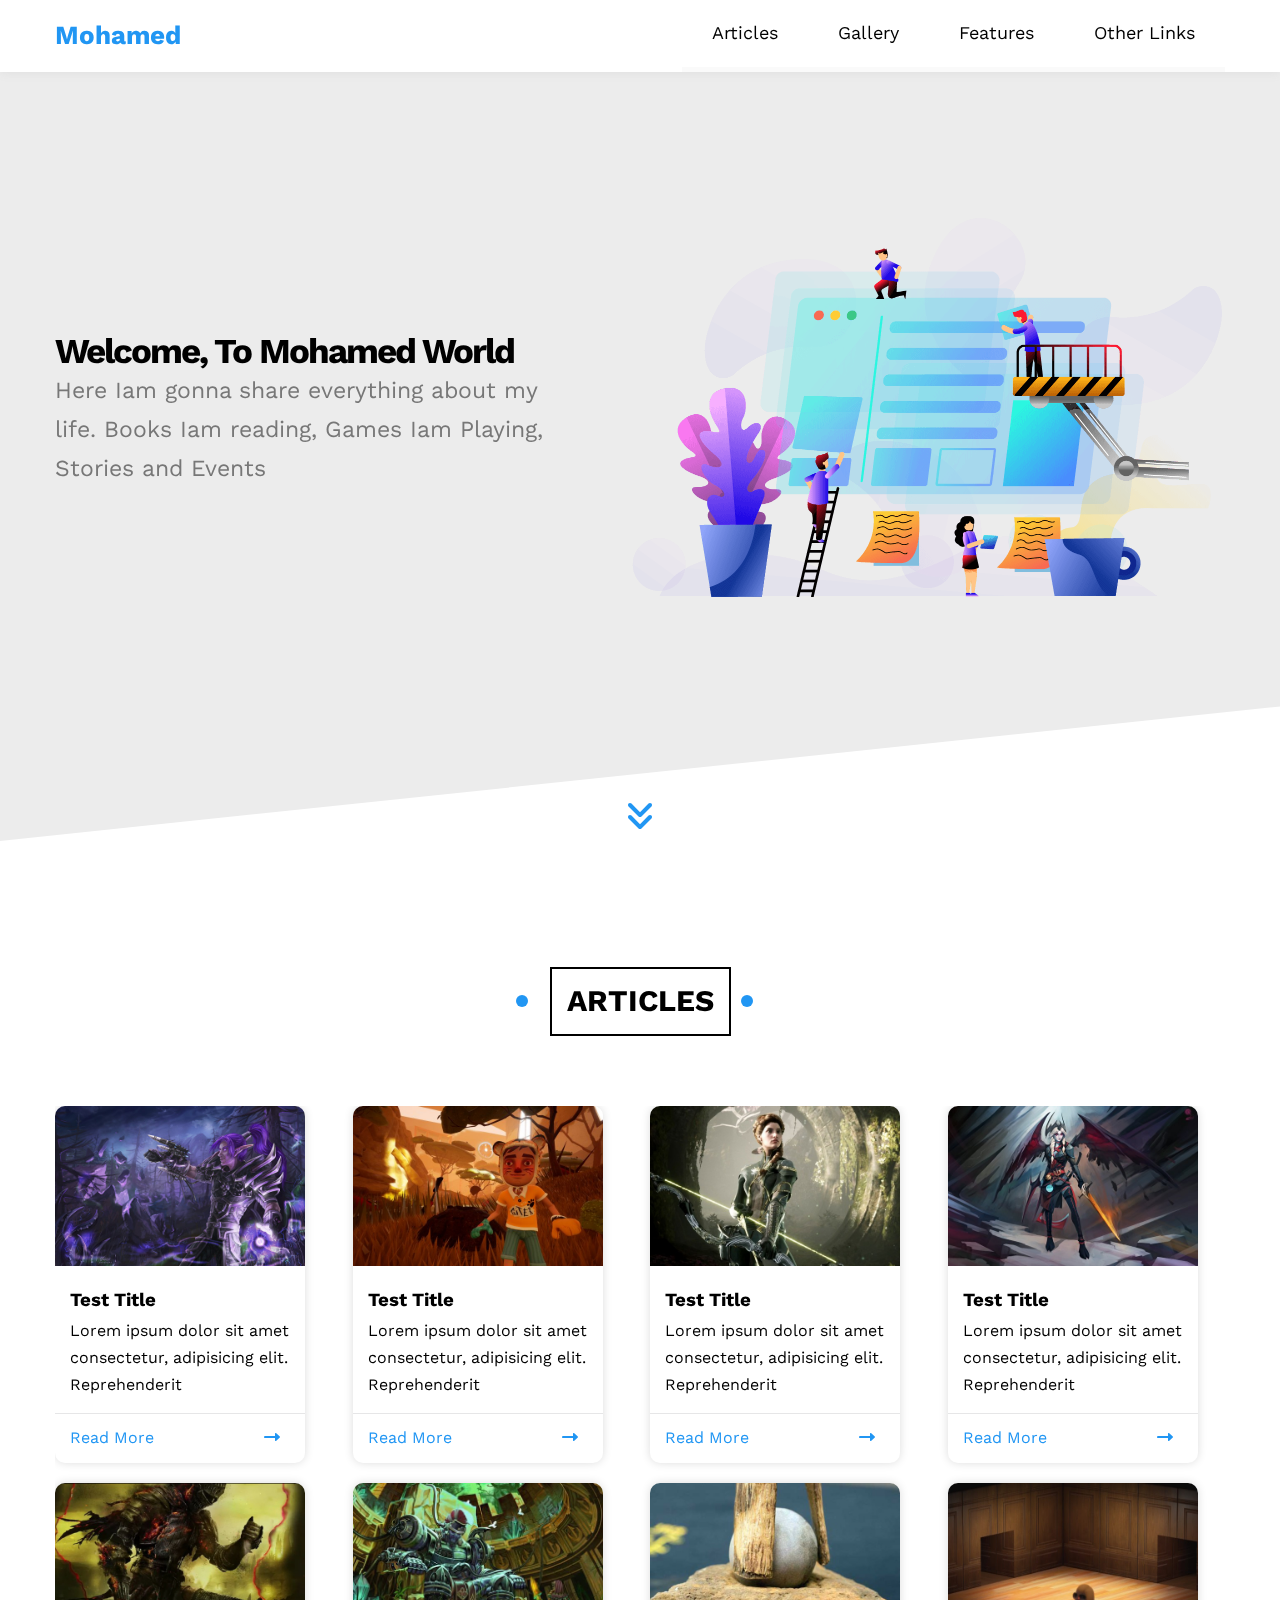
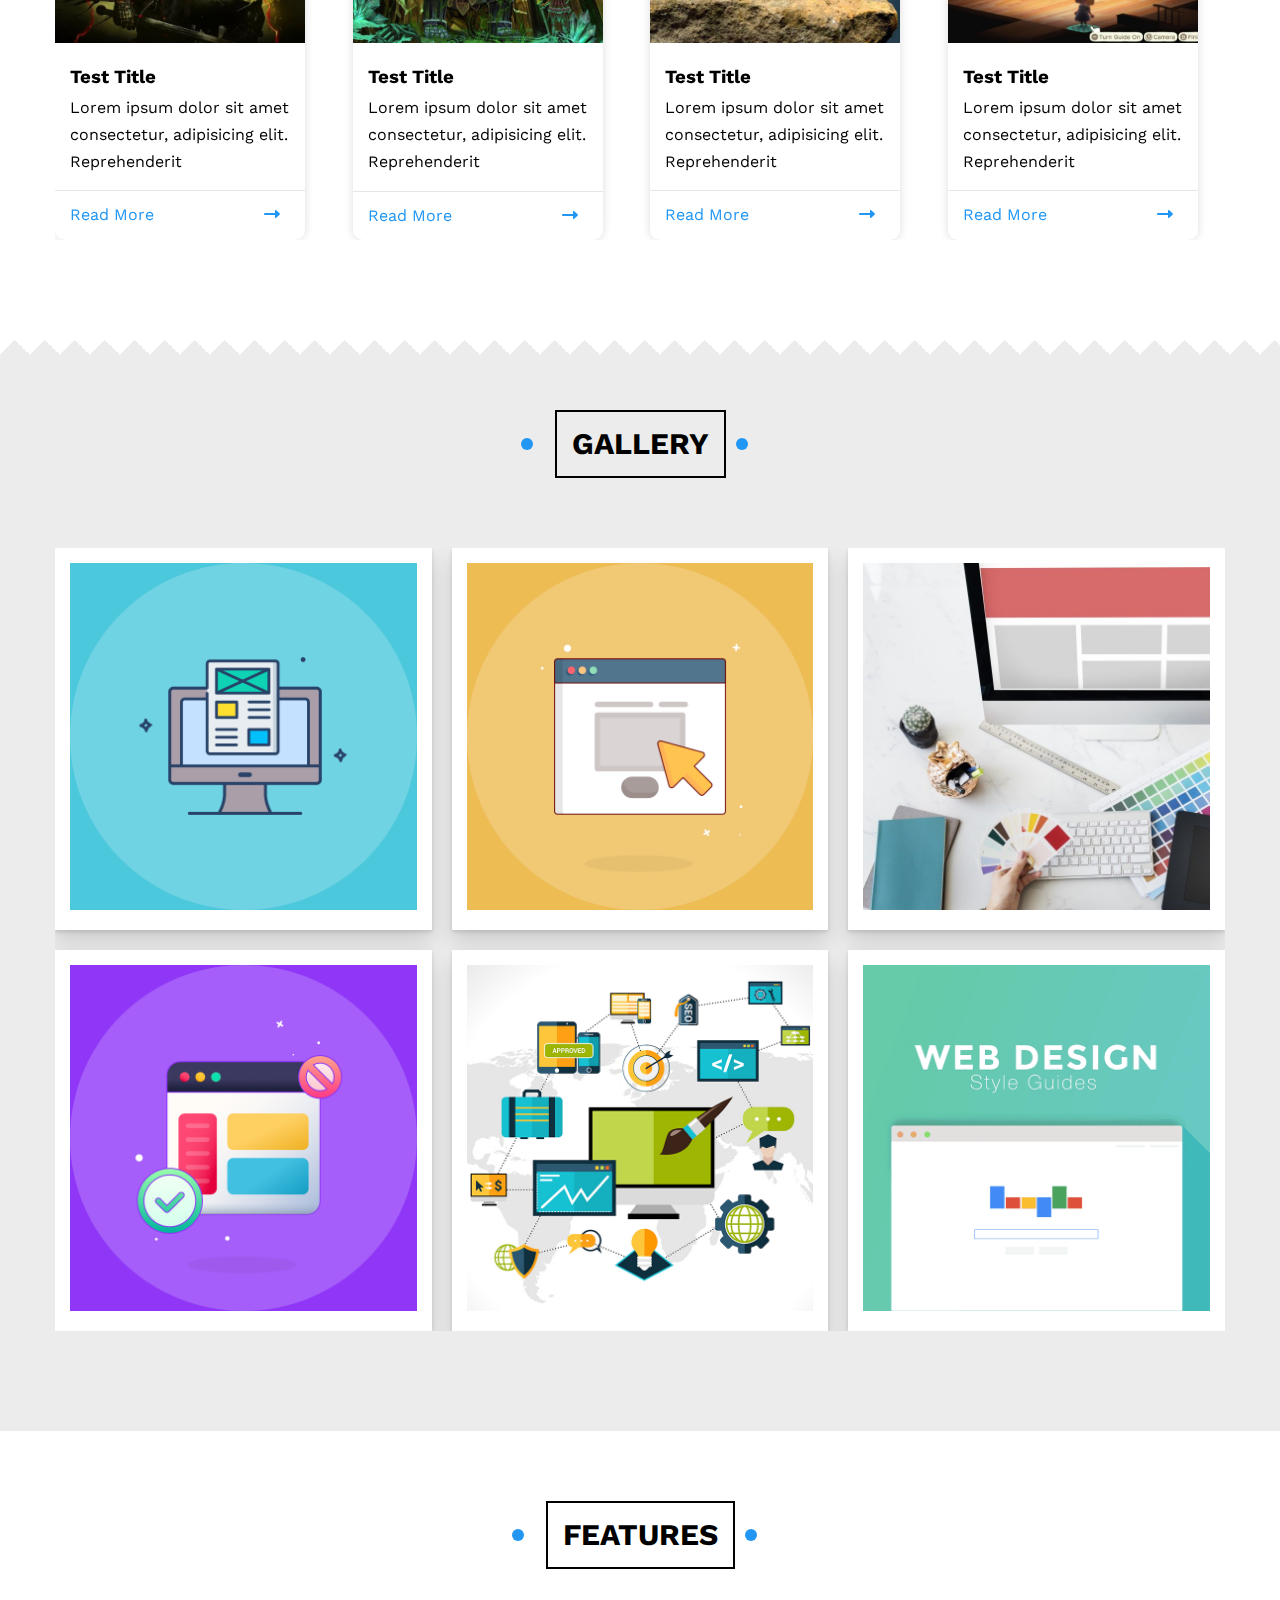
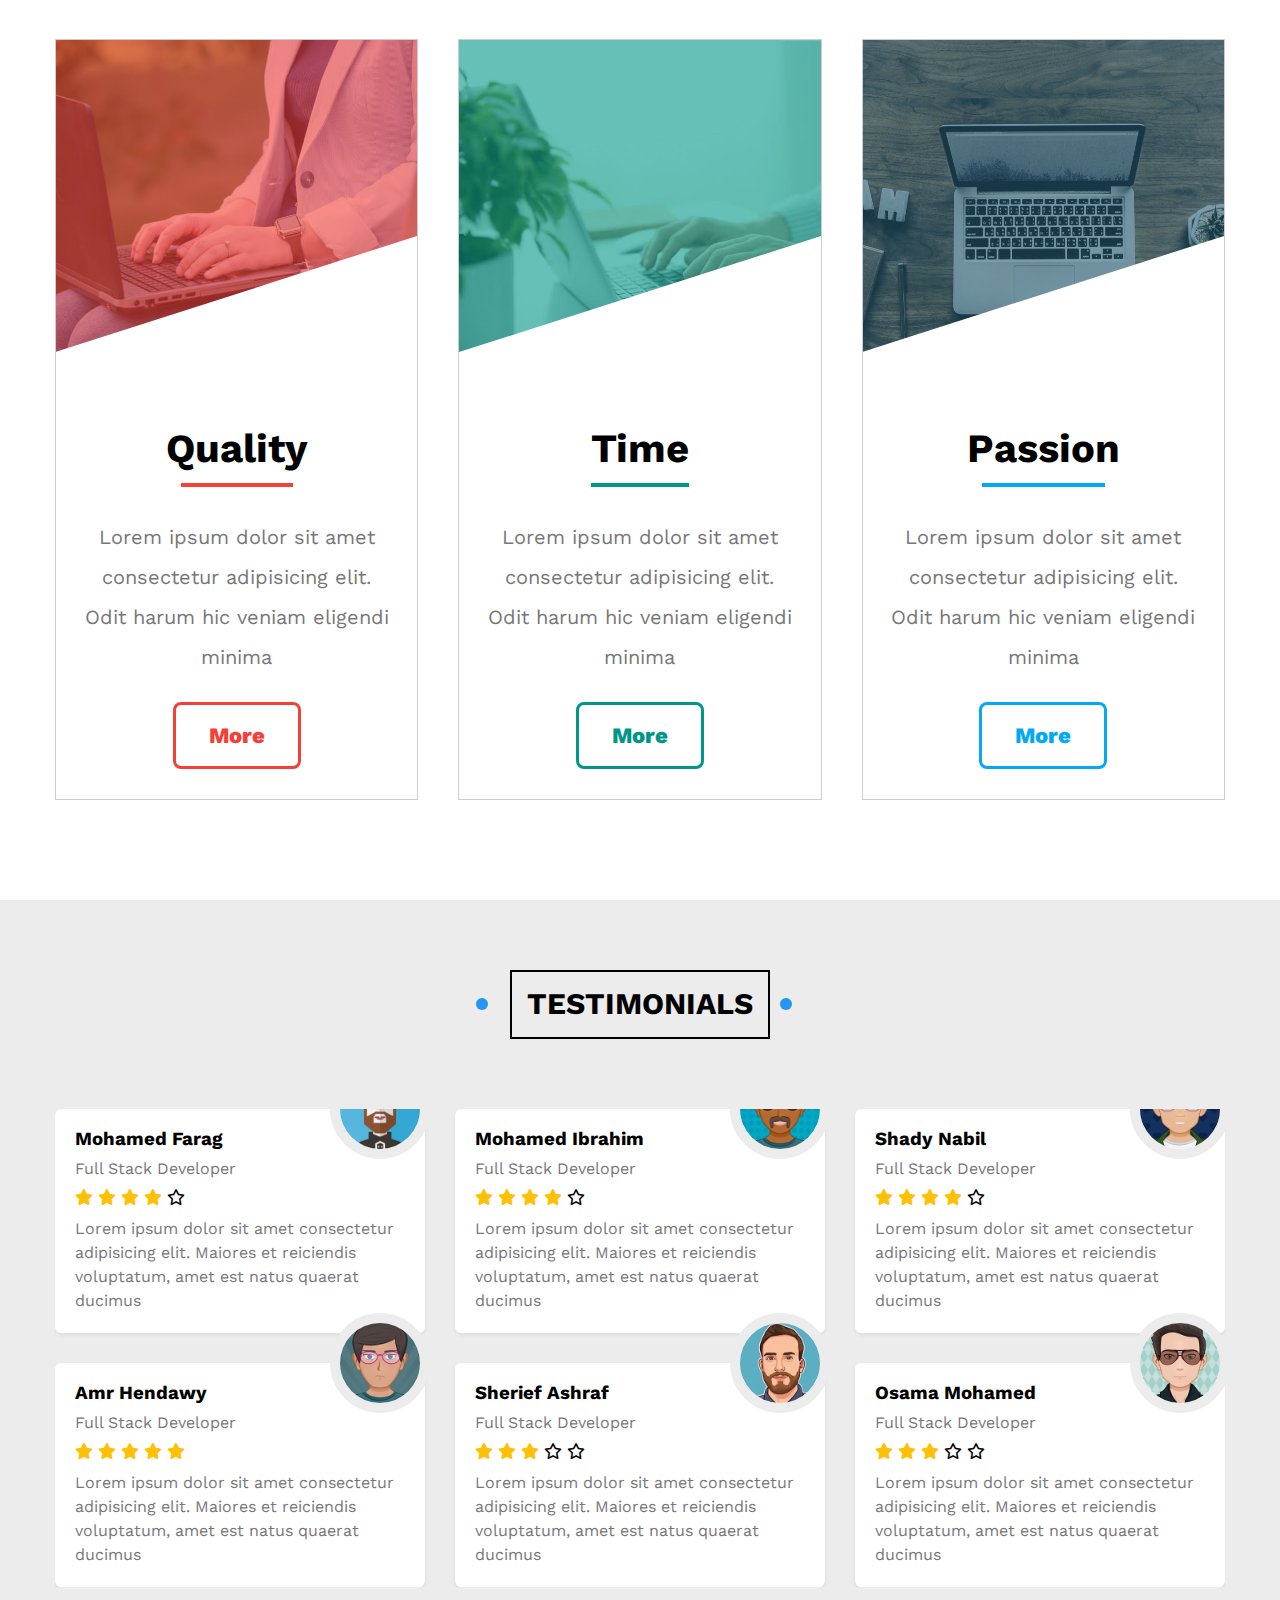
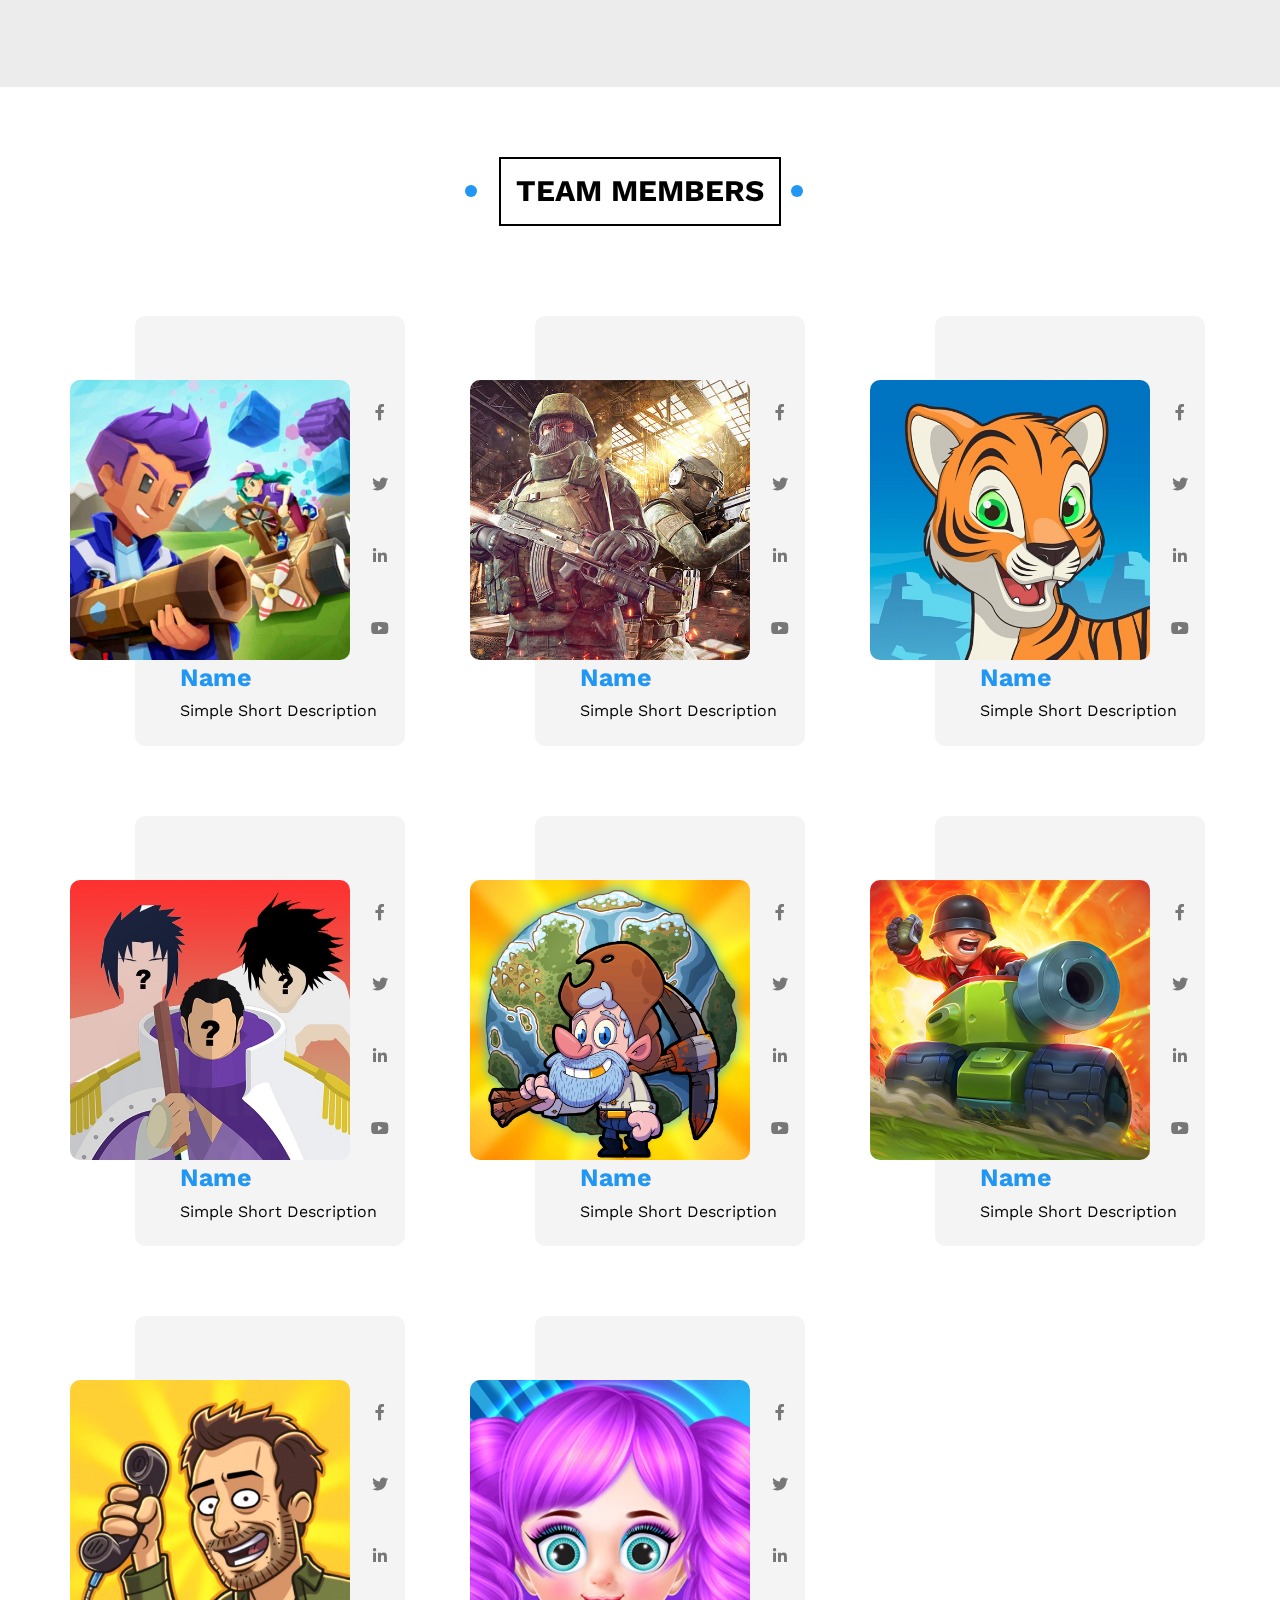
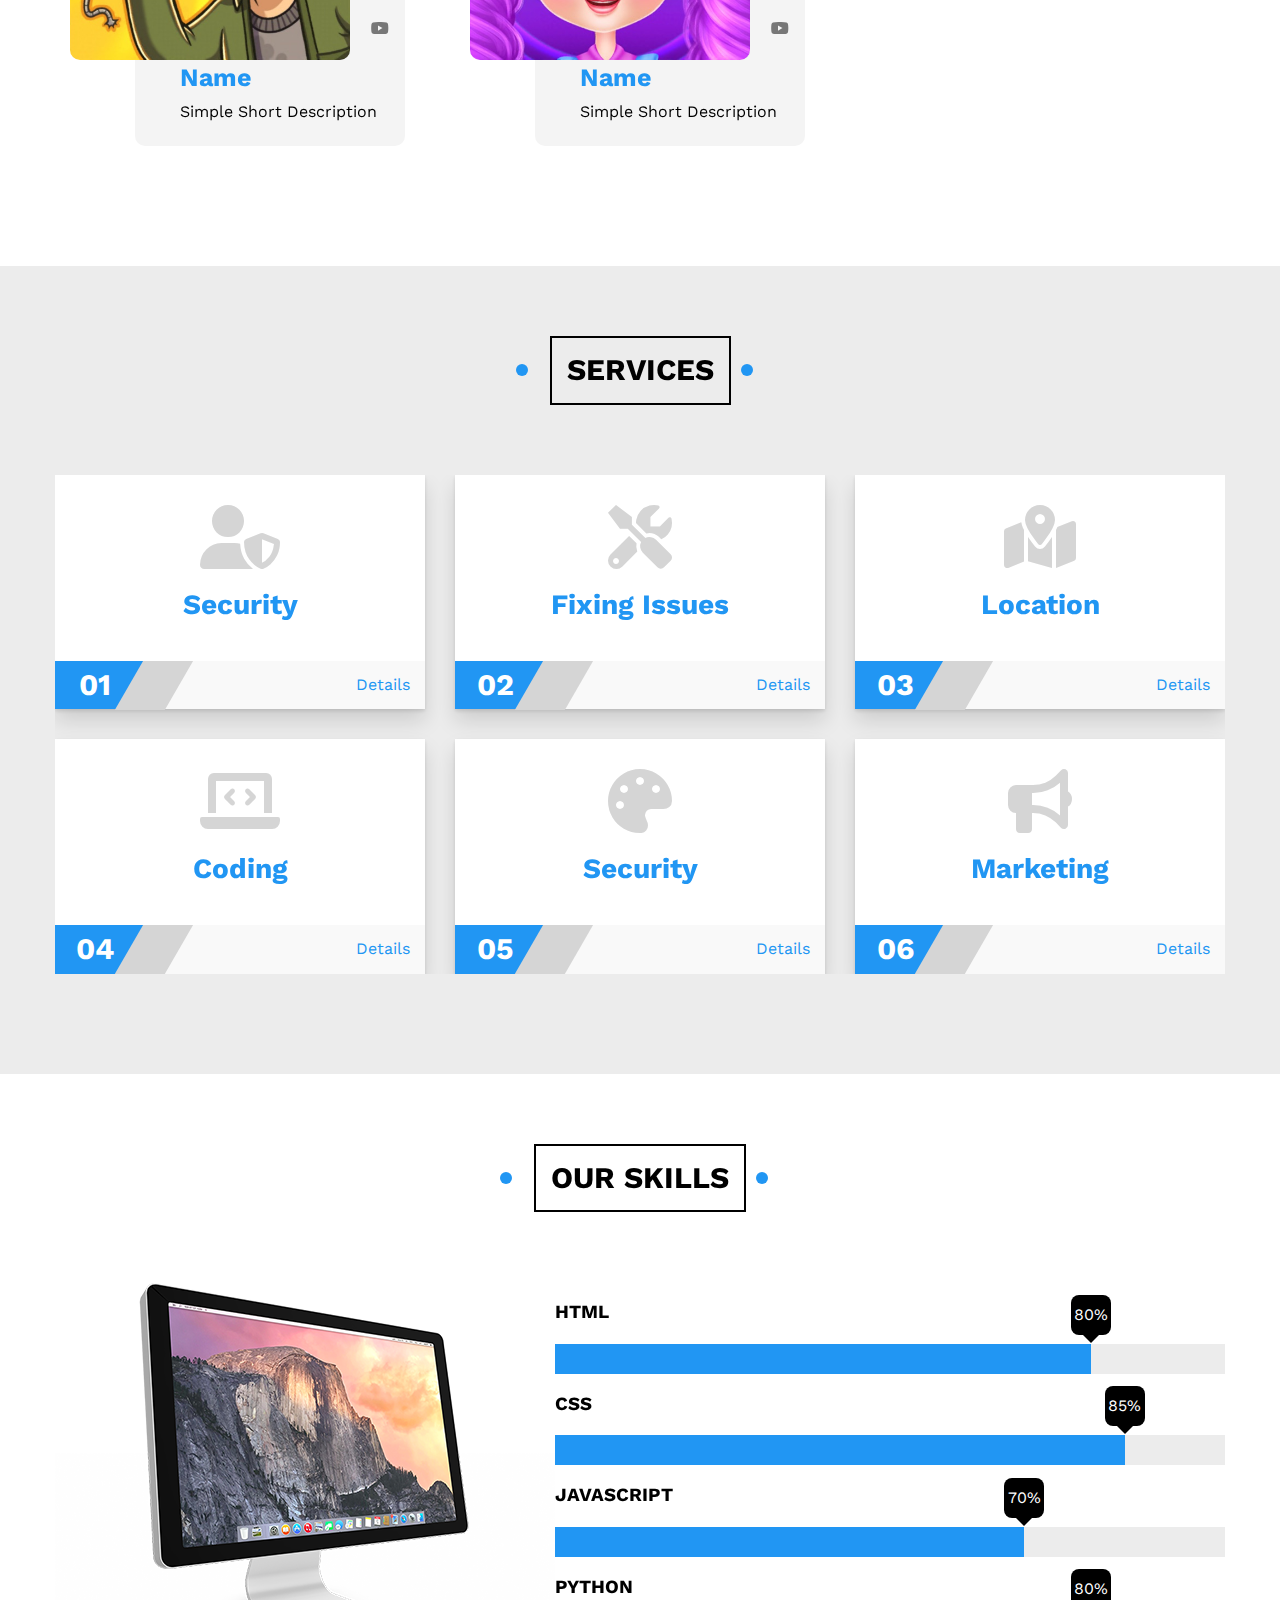
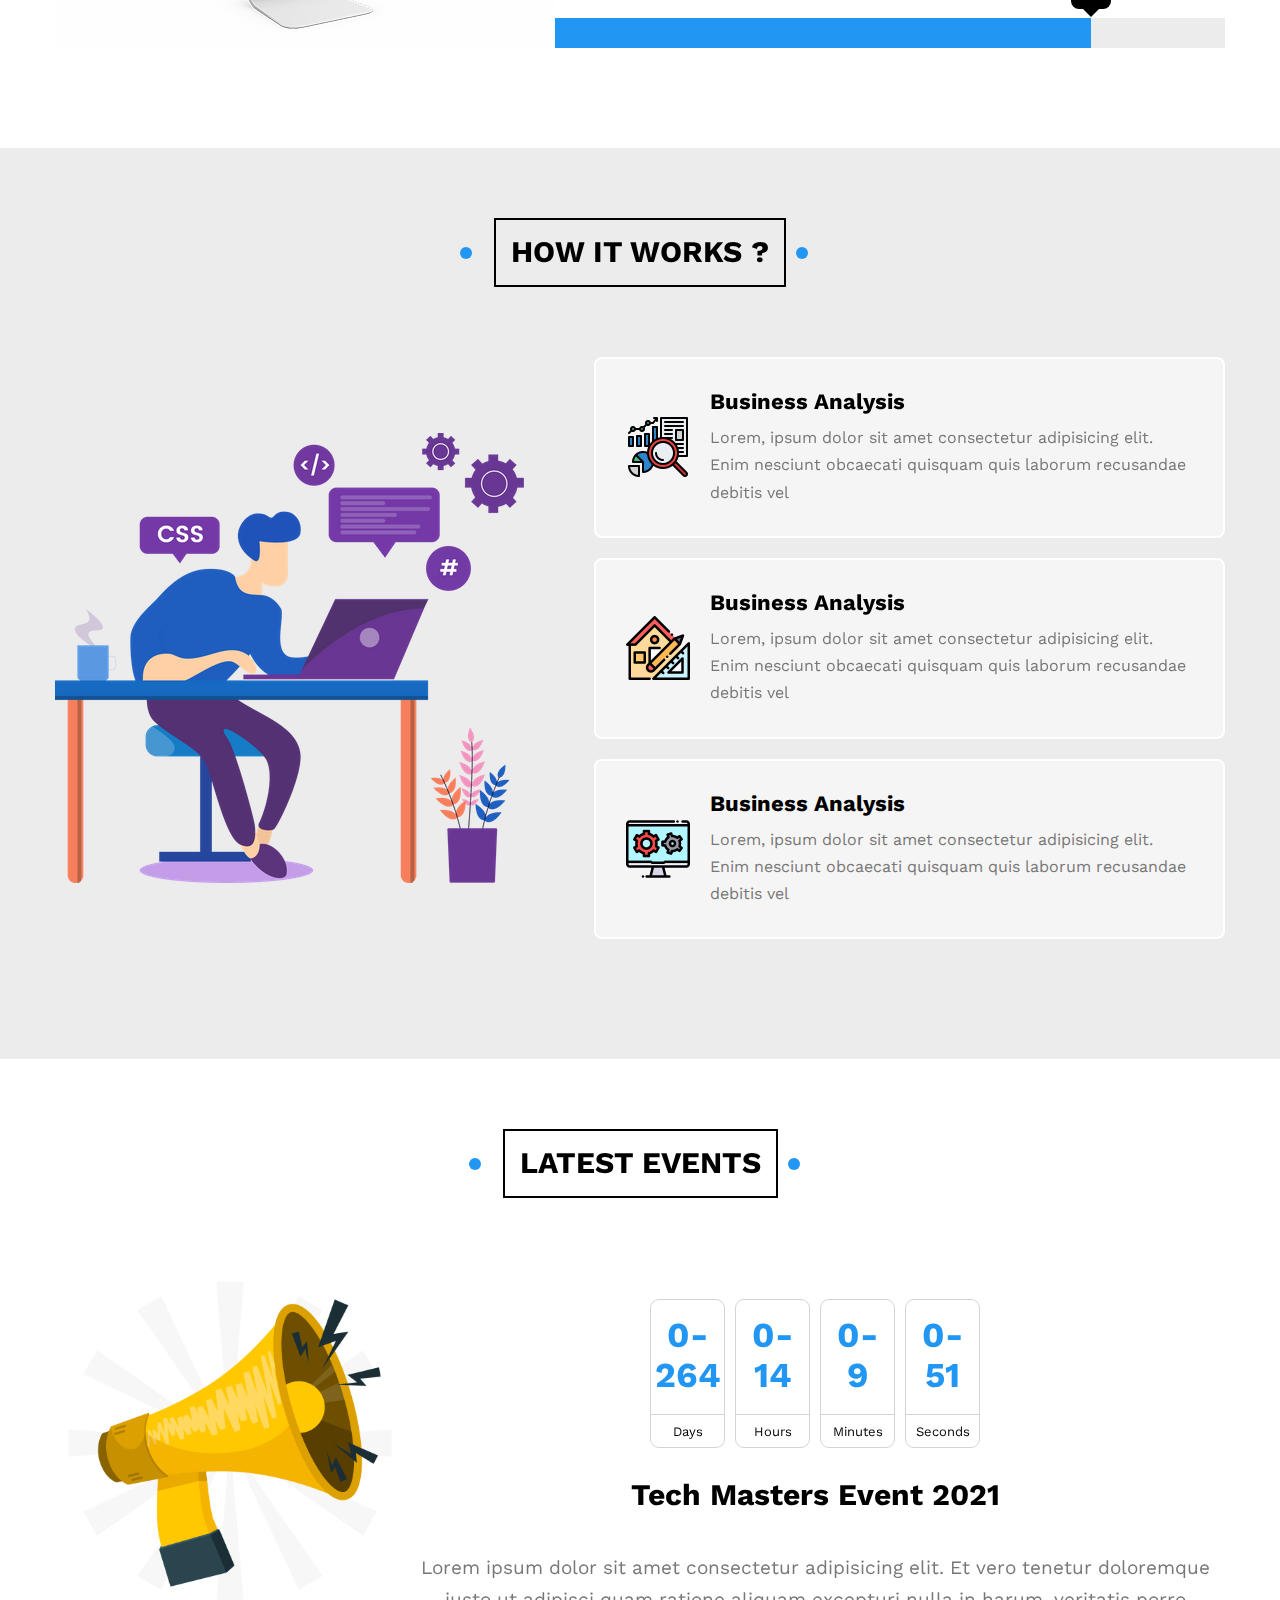
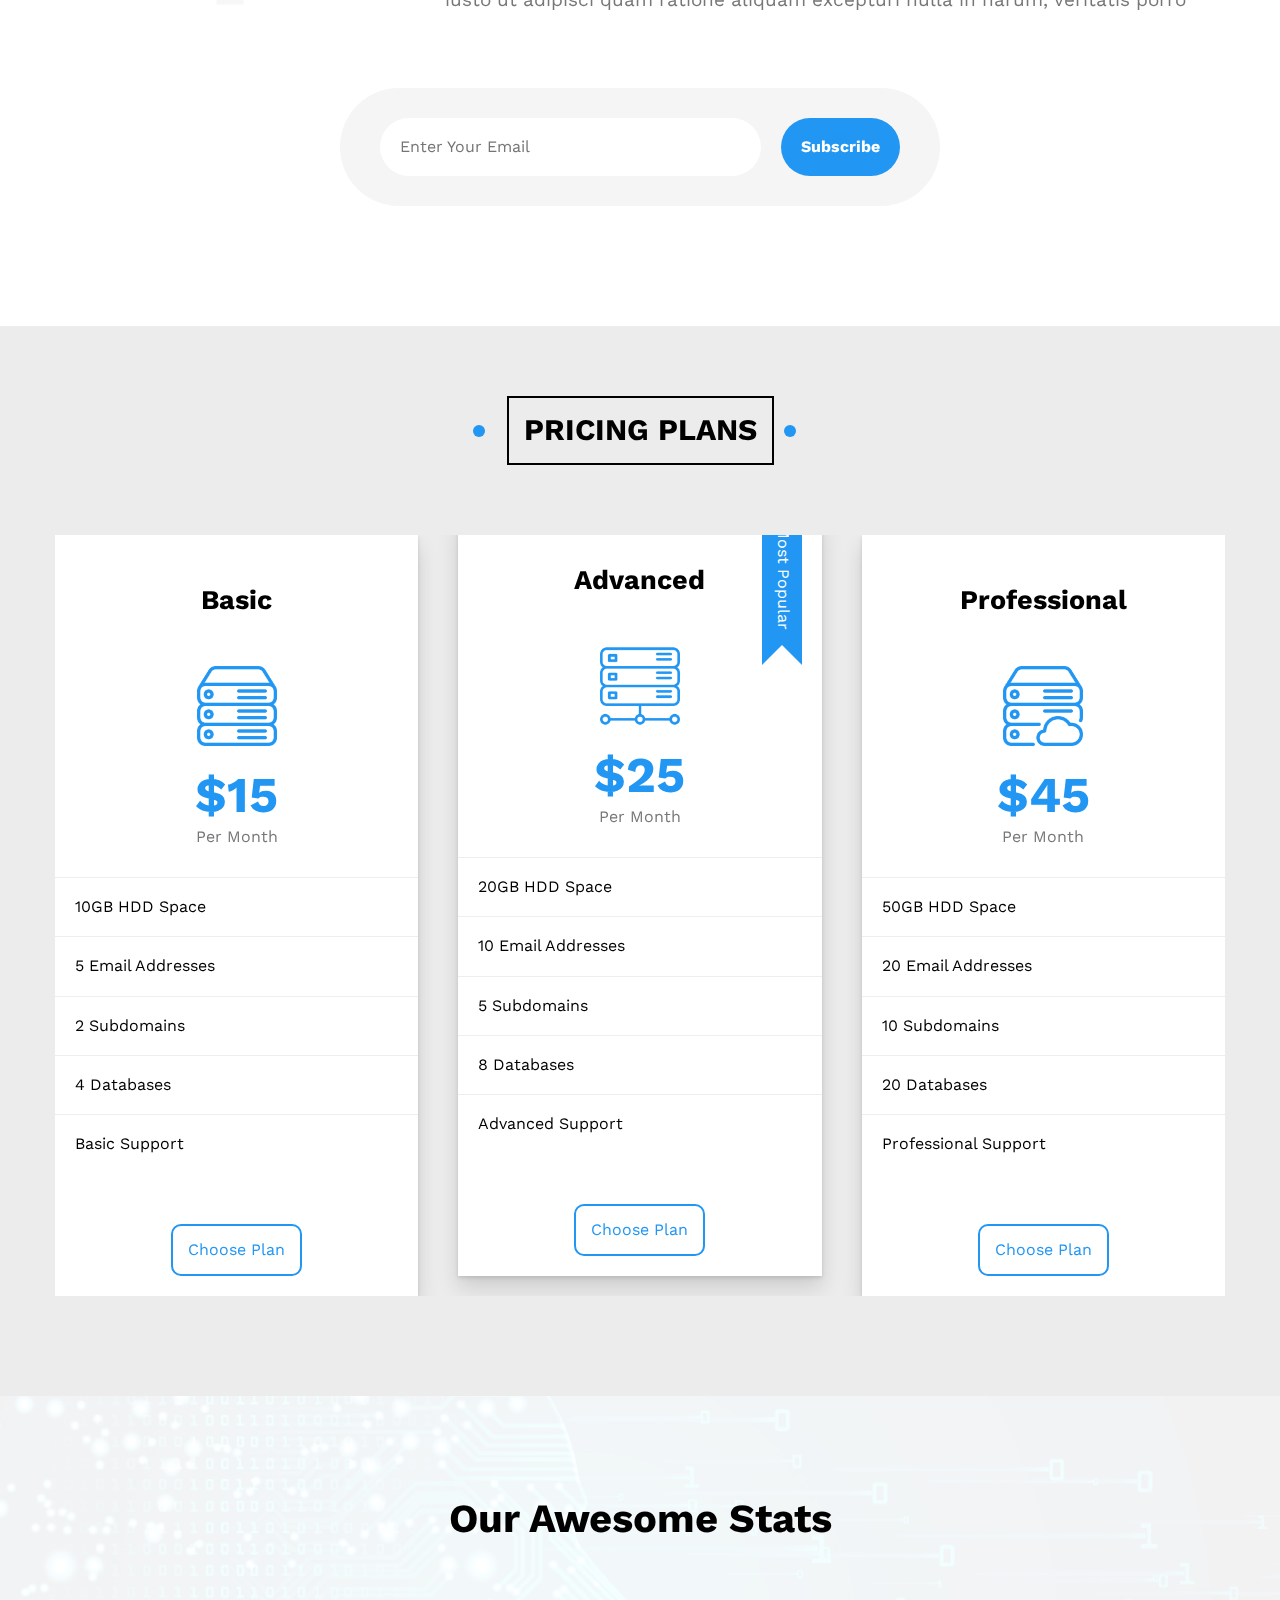
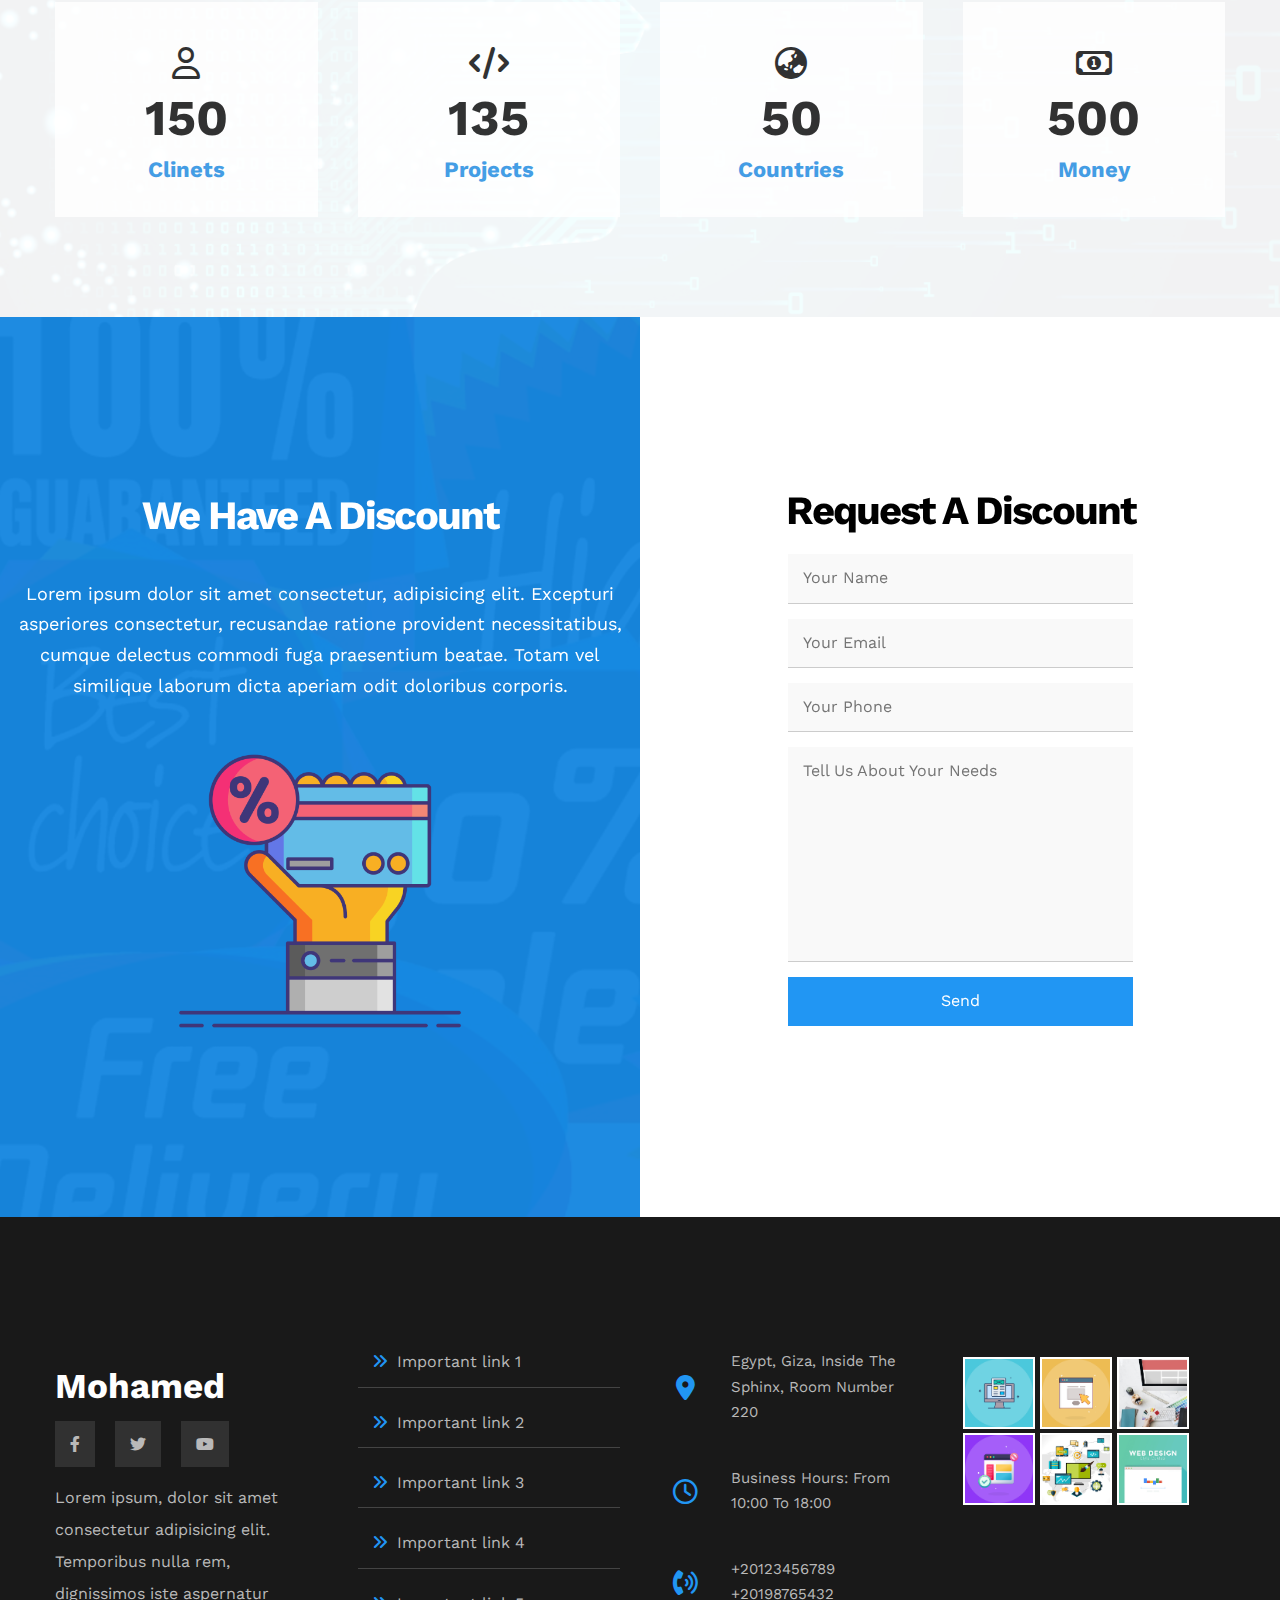
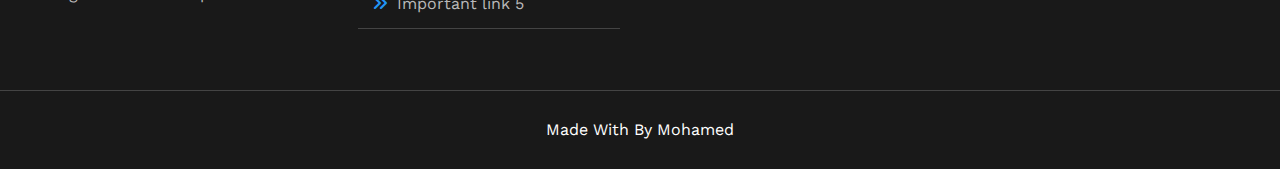
==== template3.html @ f51e0fcd "first commit" ====
<!DOCTYPE html>
<html lang="en">
<head>
    <meta charset="UTF-8">
    <meta name="viewport" content="width=device-width, initial-scale=1.0">
    <link rel="stylesheet" href="animation.css">
    <link rel="stylesheet" href="all.min.css">
    <link rel="stylesheet" href="normalize.css">
    <link rel="stylesheet" href="font-awesome.min.css">
    <link rel="stylesheet" href="https://cdnjs.cloudflare.com/ajax/libs/font-awesome/6.0.0-beta3/css/all.min.css">

    


    <title>Template3</title>
</head>
<body>
    <header id="header">
        <div class="container">
              <a href="" class="logo">Mohamed</a>
        <ul class="main-list">
            <li><a href="#article">Articles</a></li>
            <li><a href="#gallery">Gallery</a></li>
            <li><a href="#features">Features</a></li>
            <li>
                <a href="#links">Other Links</a>
                
                <div class="mega-list">
                  <div class="image">
                     <img src="megamenu.png" alt="">
                  </div> 
                    <ul class="links">
                        <li>
                          <a href="#testimonials"><i class="far fa-comments fa-fw"></i> Testimonials</a>
                        </li>
                        <li>
                          <a href="#team"><i class="far fa-user fa-fw"></i> Team Members</a>
                        </li>
                        <li>
                          <a href="#services"><i class="far fa-building fa-fw"></i> Services</a>
                        </li>
                        <li>
                          <a href="#our-skills"><i class="far fa-check-circle fa-fw"></i> Our Skills</a>
                        </li>
                        <li>
                          <a href="#work-steps"><i class="far fa-clipboard fa-fw"></i> How It Works</a>
                        </li>
                      </ul>
                      <ul class="links">
                        <li>
                          <a href="#events"><i class="far fa-calendar-alt fa-fw"></i> Events</a>
                        </li>
                        <li>
                          <a href="#pricing"><i class="fas fa-server fa-fw"></i> Pricing Plans</a>
                        </li>
                        <li>
                          <a href="#video"><i class="far fa-play-circle fa-fw"></i> Top Videos</a>
                        </li>
                        <li>
                          <a href="#stats"><i class="far fa-chart-bar fa-fw"></i> Stats</a>
                        </li>
                        <li>
                          <a href="#discount"><i class="fas fa-percent fa-fw"></i> Request A Discount</a>
                        </li>
                      </ul>
                    </div>
            </li>
        </ul>

        </div>
      
    </header>
    <div class="landing">
        <div class="container">
            
                <div class="left-item">
                    <h1>Welcome, To Mohamed World</h1>
                    <p>Here Iam gonna share everything about my life. Books Iam reading, Games Iam Playing, Stories and Events</p>
                </div>
                <div class="right-item">
                    <img src="landing-image.png" alt="">
                </div>
            </div>
           <a href="#article">
            <i class="fas fa-angle-double-down fa-2x" ></i>
           </a> 
    </div>
    <div class="article" id="article">
        <h2 class="main-title">
            Articles
        </h2>
        <div class="container">
            <div class="box">
                <img src="cat-01.jpg" alt="">
                <div class="text">
                    <h3>Test Title</h3>
                    <p>Lorem ipsum dolor sit amet consectetur, adipisicing elit. Reprehenderit</p>
                </div>
                <div class="read-more">
                    <a href="#">Read More</a>
                    <i class="fas fa-long-arrow-alt-right"></i>
                </div>
            </div>
            <div class="box">
                <img src="cat-02.jpg" alt="">
                <div class="text">
                    <h3>Test Title</h3>
                    <p>Lorem ipsum dolor sit amet consectetur, adipisicing elit. Reprehenderit</p>
                </div>
                <div class="read-more">
                    <a href="#">Read More</a>
                    <i class="fas fa-long-arrow-alt-right"></i>
                </div>
            </div>
            <div class="box">
                <img src="cat-03.jpg" alt="">
                <div class="text">
                    <h3>Test Title</h3>
                    <p>Lorem ipsum dolor sit amet consectetur, adipisicing elit. Reprehenderit</p>
                </div>
                <div class="read-more">
                    <a href="#">Read More</a>
                    <i class="fas fa-long-arrow-alt-right"></i>
                </div>
            </div>
            <div class="box">
                <img src="cat-04.jpg" alt="">
                <div class="text">
                    <h3>Test Title</h3>
                    <p>Lorem ipsum dolor sit amet consectetur, adipisicing elit. Reprehenderit</p>
                </div>
                <div class="read-more">
                    <a href="#">Read More</a>
                    <i class="fas fa-long-arrow-alt-right"></i>
                </div>
            </div>
            <div class="box">
                <img src="cat-05.jpg" alt="">
                <div class="text">
                    <h3>Test Title</h3>
                    <p>Lorem ipsum dolor sit amet consectetur, adipisicing elit. Reprehenderit</p>
                </div>
                <div class="read-more">
                    <a href="#">Read More</a>
                    <i class="fas fa-long-arrow-alt-right"></i>
                </div>
            </div>
            <div class="box">
                <img src="cat-06.jpg" alt="">
                <div class="text">
                    <h3>Test Title</h3>
                    <p>Lorem ipsum dolor sit amet consectetur, adipisicing elit. Reprehenderit</p>
                </div>
                <div class="read-more">
                    <a href="#">Read More</a>
                    <i class="fas fa-long-arrow-alt-right"></i>
                </div>
            </div>
            <div class="box">
                <img src="cat-07.jpg" alt="">
                <div class="text">
                    <h3>Test Title</h3>
                    <p>Lorem ipsum dolor sit amet consectetur, adipisicing elit. Reprehenderit</p>
                </div>
                <div class="read-more">
                    <a href="#">Read More</a>
                    <i class="fas fa-long-arrow-alt-right"></i>
                </div>
            </div>
            <div class="box">
                <img src="cat-08.jpg" alt="">
                <div class="text">
                    <h3>Test Title</h3>
                    <p>Lorem ipsum dolor sit amet consectetur, adipisicing elit. Reprehenderit</p>
                </div>
                <div class="read-more">
                    <a href="#">Read More</a>
                    <i class="fas fa-long-arrow-alt-right"></i>
                </div>
            </div>
        </div>
         </div>
         <div class="spikes"></div>
         <div class="gallery" id="gallery">
            
            <h2 class="main-title">
                Gallery
            </h2>
            <div class="container">
                
                    <div class="box">
                        <div class="image">
                              <img src="gallery-01.png" alt="">
                        </div>
                      
                    </div>
                <div class="box">
                    <div class="image"><img src="gallery-02.png" alt=""></div>
                    
                </div>
                <div class="box">
                    <div class="image">   <img src="gallery-03.jpg" alt=""></div>
                 </div>
                <div class="box">
                    <div class="image"> <img src="gallery-04.png" alt=""></div>
                   </div>
                <div class="box">
                    <div class="image"><img src="gallery-05.jpg" alt=""></div>
                    </div>
                <div class="box">
                    <div class="image"><img src="gallery-06.png" alt=""></div>
                    </div>
                </div>
         </div>
         <div class="features" id="features">
            <h2 class="main-title">
                Features
            </h2>
            <div class="container">
                <div class="box Quality">
                    <div class="image">
                        <img src="features-01.jpg" alt="">
                    </div>
                    <div class="info">
                        <h2>Quality</h2>
                        <p>Lorem ipsum dolor sit amet consectetur adipisicing elit. Odit harum hic veniam eligendi minima</p>
                        <a href="">More</a>
                    </div>
                </div>
                <div class="box Time">
                    <div class="image">
                        <img src="features-02.jpg" alt="">
                    </div>
                    <div class="info">
                        <h2>Time</h2>
                        <p>Lorem ipsum dolor sit amet consectetur adipisicing elit. Odit harum hic veniam eligendi minima</p>
                        <a href="">More</a>
                    </div>
                </div>
                <div class="box Passion">
                    <div class="image">
                        <img src="features-03.jpg" alt="">
                    </div>
                    <div class="info">
                        <h2>Passion</h2>
                        <p>Lorem ipsum dolor sit amet consectetur adipisicing elit. Odit harum hic veniam eligendi minima</p>
                        <a href="">More</a>
                    </div>
                </div>
            </div>
         </div>
         <div class="testimonials" id="testimonials">
            <h2 class="main-title">
                testimonials
            </h2>
            <div class="container">
                <div class="box">
                    <img src="avatar-01.png" alt="">
                    <h3>Mohamed Farag</h3>
                    <span class="title">Full Stack Developer</span>
                    <div class="rate">
                        <i class="filled fas fa-star"></i>
                        <i class="filled fas fa-star"></i>
                        <i class="filled fas fa-star"></i>
                        <i class="filled fas fa-star"></i>
                        <i class="far fa-star"></i>
                      </div>
                      <p>Lorem ipsum dolor sit amet consectetur adipisicing elit. Maiores et reiciendis voluptatum, amet est natus quaerat ducimus</p>
                </div>
                <div class="box">
                    <img src="avatar-02 (1).png" alt="">
                    <h3>Mohamed Ibrahim</h3>
                    <span class="title">Full Stack Developer</span>
                    <div class="rate">
                        <i class="filled fas fa-star"></i>
                        <i class="filled fas fa-star"></i>
                        <i class="filled fas fa-star"></i>
                        <i class="filled fas fa-star"></i>
                        <i class="far fa-star"></i>
                      </div>
                      <p>Lorem ipsum dolor sit amet consectetur adipisicing elit. Maiores et reiciendis voluptatum, amet est natus quaerat ducimus</p>
                </div>
                <div class="box">
                    <img src="avatar-03.png" alt="">
                    <h3>Shady Nabil</h3>
                    <span class="title">Full Stack Developer</span>
                    <div class="rate">
                        <i class="filled fas fa-star"></i>
                        <i class="filled fas fa-star"></i>
                        <i class="filled fas fa-star"></i>
                        <i class="filled fas fa-star"></i>
                        <i class="far fa-star"></i>
                      </div>
                      <p>Lorem ipsum dolor sit amet consectetur adipisicing elit. Maiores et reiciendis voluptatum, amet est natus quaerat ducimus</p>
                </div>
                <div class="box">
                    <img src="avatar-04.png" alt="">
                    <h3>Amr Hendawy</h3>
                    <span class="title">Full Stack Developer</span>
                    <div class="rate">
                        <i class="filled fas fa-star"></i>
                        <i class="filled fas fa-star"></i>
                        <i class="filled fas fa-star"></i>
                        <i class="filled fas fa-star"></i>
                        <i class="filled fas fa-star"></i>
                      </div>
                      <p>Lorem ipsum dolor sit amet consectetur adipisicing elit. Maiores et reiciendis voluptatum, amet est natus quaerat ducimus</p>
                </div>
                <div class="box">
                    <img src="avatar-05.png" alt="">
                    <h3>Sherief Ashraf</h3>
                    <span class="title">Full Stack Developer</span>
                    <div class="rate">
                        <i class="filled fas fa-star"></i>
                        <i class="filled fas fa-star"></i>
                        <i class="filled fas fa-star"></i>
                        <i class="far fa-star"></i>
                        <i class="far fa-star"></i>
                      </div>
                      <p>Lorem ipsum dolor sit amet consectetur adipisicing elit. Maiores et reiciendis voluptatum, amet est natus quaerat ducimus</p>
                </div>
                <div class="box">
                    <img src="avatar-06.png" alt="">
                    <h3>Osama Mohamed</h3>
                    <span class="title">Full Stack Developer</span>
                    <div class="rate">
                        <i class="filled fas fa-star"></i>
                        <i class="filled fas fa-star"></i>
                        <i class="filled fas fa-star"></i>
                        <i class="far fa-star"></i>
                        <i class="far fa-star"></i>
                      </div>
                      <p>Lorem ipsum dolor sit amet consectetur adipisicing elit. Maiores et reiciendis voluptatum, amet est natus quaerat ducimus</p>
                </div>
            </div>
         </div>
         <div class="team-members" id="team">
            <h2 class="main-title">
                team members
            </h2>
            <div class="container">
               
                    
                        <div class="box">
                            <div class="data"><img src="team-01.jpg" alt="">
                                <div class="social">
                                    <a href="#">
                                      <i class="fab fa-facebook-f"></i>
                                    </a>
                                    <a href="#">
                                      <i class="fab fa-twitter"></i>
                                    </a>
                                    <a href="#">
                                      <i class="fab fa-linkedin-in"></i>
                                    </a>
                                    <a href="#">
                                      <i class="fab fa-youtube"></i>
                                    </a>
                                  </div>
                            </div>
                            <div class="info">
                                <h3>Name</h3>
                                <p>Simple Short Description</p>
                            </div>
                        </div>
                        <div class="box">
                            <div class="data"><img src="team-02.jpg" alt="">
                                <div class="social">
                                    <a href="#">
                                      <i class="fab fa-facebook-f"></i>
                                    </a>
                                    <a href="#">
                                      <i class="fab fa-twitter"></i>
                                    </a>
                                    <a href="#">
                                      <i class="fab fa-linkedin-in"></i>
                                    </a>
                                    <a href="#">
                                      <i class="fab fa-youtube"></i>
                                    </a>
                                  </div>
                            </div>
                        <div class="info">
                            <h3>Name</h3>
                            <p>Simple Short Description</p>
                        </div>
                        </div>
                        
                   <div class="box">
                     <div class="data"><img src="team-03.jpg" alt="">
                        <div class="social">
                            <a href="#">
                              <i class="fab fa-facebook-f"></i>
                            </a>
                            <a href="#">
                              <i class="fab fa-twitter"></i>
                            </a>
                            <a href="#">
                              <i class="fab fa-linkedin-in"></i>
                            </a>
                            <a href="#">
                              <i class="fab fa-youtube"></i>
                            </a>
                          </div>
                    </div>
                    <div class="info">
                        <h3>Name</h3>
                        <p>Simple Short Description</p>
                    </div>
                   </div>
                   
              
                <div class="box">
                    <div class="data">
                        <img src="team-04.jpg" alt="">
                        
                            <div class="social">
                                <a href="#">
                                  <i class="fab fa-facebook-f"></i>
                                </a>
                                <a href="#">
                                  <i class="fab fa-twitter"></i>
                                </a>
                                <a href="#">
                                  <i class="fab fa-linkedin-in"></i>
                                </a>
                                <a href="#">
                                  <i class="fab fa-youtube"></i>
                                </a>
                              </div>
                     
                    </div>
                    <div class="info">
                        <h3>Name</h3>
                        <p>Simple Short Description</p>
                    </div>
                </div>
                <div class="box">
                    <div class="data"><img src="team-05.png" alt="">
                        <div class="social">
                            <a href="#">
                              <i class="fab fa-facebook-f"></i>
                            </a>
                            <a href="#">
                              <i class="fab fa-twitter"></i>
                            </a>
                            <a href="#">
                              <i class="fab fa-linkedin-in"></i>
                            </a>
                            <a href="#">
                              <i class="fab fa-youtube"></i>
                            </a>
                          </div>
                    </div>
                    <div class="info">
                        <h3>Name</h3>
                        <p>Simple Short Description</p>
                    </div>
                </div>
                <div class="box">
                    <div class="data"><img src="team-06.png" alt="">
                        <div class="social">
                            <a href="#">
                              <i class="fab fa-facebook-f"></i>
                            </a>
                            <a href="#">
                              <i class="fab fa-twitter"></i>
                            </a>
                            <a href="#">
                              <i class="fab fa-linkedin-in"></i>
                            </a>
                            <a href="#">
                              <i class="fab fa-youtube"></i>
                            </a>
                          </div>
                    </div>
                    <div class="info">
                        <h3>Name</h3>
                        <p>Simple Short Description</p>
                    </div>
                </div>
                <div class="box">
                    <div class="data"><img src="team-07.jpg" alt="">
                        <div class="social">
                            <a href="#">
                              <i class="fab fa-facebook-f"></i>
                            </a>
                            <a href="#">
                              <i class="fab fa-twitter"></i>
                            </a>
                            <a href="#">
                              <i class="fab fa-linkedin-in"></i>
                            </a>
                            <a href="#">
                              <i class="fab fa-youtube"></i>
                            </a>
                          </div>
                    </div>
                    <div class="info">
                        <h3>Name</h3>
                        <p>Simple Short Description</p>
                    </div>
                </div>
                <div class="box">
                    <div class="data"><img src="team-08.jpg" alt="">
                        <div class="social">
                            <a href="#">
                              <i class="fab fa-facebook-f"></i>
                            </a>
                            <a href="#">
                              <i class="fab fa-twitter"></i>
                            </a>
                            <a href="#">
                              <i class="fab fa-linkedin-in"></i>
                            </a>
                            <a href="#">
                              <i class="fab fa-youtube"></i>
                            </a>
                          </div>
                    </div>
                    <div class="info">
                        <h3>Name</h3>
                        <p>Simple Short Description</p>
                    </div>
                </div>
           
            </div>
         </div>
         <div class="services" id="services">
            <h2 class="main-title">
                services
            </h2>
            <div class="container">
                <div class="box">
                    <i class="fas fa-user-shield fa-4x"></i>
                    <h3>Security</h3>
                    <div class="info">
                        <a href="">Details</a>
                    </div>
                </div>
                <div class="box">
                    <i class="fas fa-tools fa-4x"></i>
                    <h3>Fixing Issues</h3>
                    <div class="info">
                        <a href="">Details</a>
                    </div>
                </div>
                <div class="box">
                    <i class="fas fa-map-marked-alt fa-4x"></i>
                    <h3>Location</h3>
                    <div class="info">
                        <a href="">Details</a>
                    </div>
                </div>
                <div class="box">
                    <i class="fas fa-laptop-code fa-4x"></i>
                    <h3>Coding</h3>
                    <div class="info">
                        <a href="">Details</a>
                    </div>
                </div>
                <div class="box">
                    <i class="fas fa-palette fa-4x"></i>
                    <h3>Security</h3>
                    <div class="info">
                        <a href="">Details</a>
                    </div>
                </div>
                <div class="box">
                    <i class="fas fa-bullhorn fa-4x"></i>
                    <h3>Marketing</h3>
                    <div class="info">
                        <a href="">Details</a>
                    </div>
                    
                </div>
            </div>
         </div>
         <div class="skills" id="our-skills">
            <h2 class="main-title">
              Our Skills
            </h2>
            <div class="container">
              <img src="skills.png" alt="">
              <div class="skills-counter">
                <h3>Html</h3>
                <div class="main">
                  <span style="width: 80%; height: 100%;" data-width="80%"></span>
                </div>
                <h3>Css</h3>
                <div class="main">
                  <span style="width: 85%; height: 100%;" data-width="85%"></span>
                </div>
                <h3>JavaScript</h3>
                <div class="main">
                  <span style="width: 70%; height: 100%;" data-width="70%"></span>
                </div>
                <h3>Python</h3>
                <div class="main">
                  <span style="width: 80%; height: 100%;" data-width="80%"></span>
                </div>
              </div>
            </div>
         </div>
          <div class="work-steps" id="work-steps">
              <h2 class="main-title">
                How It Works ?
              </h2>
              <div class="container">
                <img src="work-steps.png" alt="">
                <div class="boxes">
                   <div class="box">
                  <img src="work-steps-1.png" alt="">
                  <div class="text">
                    <h3>Business Analysis</h3>
                    <p>Lorem, ipsum dolor sit amet consectetur adipisicing elit. Enim nesciunt obcaecati quisquam quis laborum recusandae debitis vel</p>
                  </div>
                </div>
                <div class="box">
                  <img src="work-steps-2.png" alt="">
                  <div class="text">
                    <h3>Business Analysis</h3>
                    <p>Lorem, ipsum dolor sit amet consectetur adipisicing elit. Enim nesciunt obcaecati quisquam quis laborum recusandae debitis vel</p>
                  </div>
                </div>
                <div class="box">
                  <img src="work-steps-3.png" alt="">
                  <div class="text">
                    <h3>Business Analysis</h3>
                    <p>Lorem, ipsum dolor sit amet consectetur adipisicing elit. Enim nesciunt obcaecati quisquam quis laborum recusandae debitis vel</p>
                  </div>
                </div>
                </div>
               
              </div>
          </div>
          <div class="events" id="events">
            <h2 class="main-title">
              Latest Events
            </h2>
            <div class="container">
              
                <img src="8731675.jpg" alt="">
              <div class="content">    
                  <div class="info"> <div class="days">
                    <span>0-</span>
                    <span>264</span>
                    <span>days</span>
                  </div>
                  <div class="hours">
                    <span>0-</span>
                    <span>14</span>
                    <span>hours</span>
                  </div>
                  <div class="minutes">
                    <span>0-</span>
                    <span>9</span>
                    <span>minutes</span>
                  </div>
                  <div class="seconds">
                    <span>0-</span>
                    <span>51</span>
                    <span>seconds</span>
                  </div> </div>
                  <div class="text">
                   <h2>Tech Masters Event 2021</h2>
                   <p>Lorem ipsum dolor sit amet consectetur adipisicing elit. Et vero tenetur doloremque iusto ut adipisci quam ratione aliquam excepturi nulla in harum, veritatis porro</p>
                  </div>
              </div> 
              <div class="subscribe">
              <form>
                <input type="email" placeholder="Enter Your Email">
                <input type="submit" value="Subscribe">
              </form>
            </div>
            </div> 
          </div>
          <div class="pricing" id="pricing">
            <h2 class="main-title">
              pricing plans
            </h2>
            <div class="container">
              <div class="box">
                <div class="title">Basic</div>
                <div class="imag"><img src="hosting-basic.png" alt=""></div>
                  <span class="price">$15</span>
                  <span class="time">Per Month</span>
                  <ul class="porperties">
                    <li>10GB HDD Space</li>
                    <li>5 Email Addresses</li>
                    <li>2 Subdomains</li>
                    <li>4 Databases</li>
                    <li>Basic Support</li>
                  </ul>
                  <div class="btn"><a href="">Choose Plan</a></div>
              </div>
              <div class="pobular box">
                <div class="title">Advanced</div>
                <div class="label">Most Popular</div>
                <div class="imag"><img src="hosting-advanced.png" alt=""></div>
                  <span class="price">$25</span>
                  <span class="time">Per Month</span>
                  <ul class="porperties">
                    <li>20GB HDD Space</li>
                    <li>10 Email Addresses</li>
                    <li>5 Subdomains</li>
                    <li>8 Databases</li>
                    <li>Advanced Support</li>
                  </ul>
                  <div class="btn"><a href="">Choose Plan</a></div>
              </div>
              <div class="box">
                <div class="title">Professional</div>
                <div class="imag"><img src="hosting-professional.png" alt=""></div>
                  <span class="price">$45</span>
                  <span class="time">Per Month</span>
                  <ul class="porperties">
                    <li>50GB HDD Space</li>
                    <li>20 Email Addresses</li>
                    <li>10 Subdomains</li>
                    <li>20 Databases</li>
                    <li>Professional Support</li>
                  </ul>
                  <div class="btn"><a href="">Choose Plan</a></div>
              </div>
            </div>
          </div>
          <div class="stats" id="stats">
            <div class="container">
              <h2>Our Awesome Stats</h2>
              <div class="content">
                <div class="box">
                  <i class="far fa-user fa-2x fa-fw"></i>
                  <span class="count">150</span>
                  <span class="title">Clinets</span>
                </div>
                <div class="box">
                  <i class="fas fa-code fa-2x fa-fw"></i>
                  <span class="count">135</span>
                  <span class="title">Projects</span>
                </div>
                <div class="box">
                  <i class="fas fa-globe-asia fa-2x fa-fw"></i>
                  <span class="count">50</span>
                  <span class="title">Countries</span>
                </div>
                <div class="box">
                  <i class="far fa-money-bill-alt fa-2x fa-fw"></i>
                  <span class="count">500</span>
                  <span class="title">Money</span>
                </div>
              </div>
            </div>
          </div>
          <div class="discount" id="discount">
          
              <div class="image">
              <h2>We Have A Discount</h2>
              <p>Lorem ipsum dolor sit amet consectetur, adipisicing elit. Excepturi asperiores consectetur, recusandae ratione provident necessitatibus, cumque delectus commodi fuga praesentium beatae. Totam vel similique laborum dicta aperiam odit doloribus corporis.</p>
              <img src="discount.png" alt="">
            </div>
            
           
            <div class="form">
              
              <div class="content">
                <h2>Request A Discount</h2>
                <form action="">
                  <input type="text" placeholder="Your Name">
                  <input type="email" placeholder="Your Email">
                  <input type="text" placeholder="Your Phone">
                 <textarea name="" id="" cols="30" rows="10" placeholder="Tell Us About Your Needs"></textarea>
                  <input type="submit" value="Send">
                </form>
              </div>
            </div>
          </div>
          <div class="footer">
            <div class="container">
    <div class="box">
                <h2>Mohamed</h2>
                
                <ul class="social">
                  <li><a href=""><i class="fab fa-facebook-f"></i></a></li>
                  <li><a href="#" class="twitter">
                    <i class="fab fa-twitter"></i>
                  </a></li>
                  <li><a href="">
                    <i class="fab fa-youtube"></i>
                  </a></li>
                </ul>
              <p>Lorem ipsum, dolor sit amet consectetur adipisicing elit. Temporibus nulla rem, dignissimos iste aspernatur</p>
              </div>
              <div class="box">
                <ul class="links">
                    <li><a href="">Important link 1</a></li>
                    <li><a href="">Important link 2</a></li>
                    <li><a href="">Important link 3</a></li>
                    <li><a href="">Important link 4</a></li>
                    <li><a href="">Important link 5</a></li>
                </ul>
              </div>
              <div class="box">
                <div class="line">
                  <i class="fas fa-map-marker-alt fa-fw"></i>
                  <div class="info">Egypt, Giza, Inside The Sphinx, Room Number 220</div>
                </div>
                <div class="line">
                  <i class="far fa-clock fa-fw"></i>
                  <div class="info">Business Hours: From 10:00 To 18:00</div>
                </div>
                <div class="line">
                  <i class="fas fa-phone-volume fa-fw"></i>
                  <div class="info">
                    <span>+20123456789</span>
                    <span>+20198765432</span>
                  </div>
                </div>
                 
                </div> 
                <div class="box footer gallrey">
                    <img src="gallery-01.png" alt="">
                    <img src="gallery-02.png" alt="">
                    <img src="gallery-03.jpg" alt="">
                    <img src="gallery-04.png" alt="">
                    <img src="gallery-05.jpg" alt="">
                    <img src="gallery-06.png" alt="">
                  </div>
              </div>
              <div class="copyright">
                  <p>Made With By Mohamed</p>
              </div>
            </div>
          
       
</body>
</html>
---- animation.css ----
@import url('https://fonts.googleapis.com/css2?family=Cairo:wght@200;300;500;600;700;800&family=Open+Sans:wght@400;700&family=Playfair+Display:wght@900&family=Poppins:ital,wght@0,100;0,200;0,300;0,400;0,500;0,600;0,700;0,800;1,100;1,200;1,300;1,400;1,500;1,600;1,700;1,800&family=Quicksand:wght@400;500;600;700&family=Work+Sans:wght@200;300;500;600;700;800&display=swap');
*{
    margin: 0;
    padding: 0;
    box-sizing: border-box;
    font-family: 'Cairo', sans-serif;
font-family: 'Open Sans', sans-serif;
font-family: 'Playfair Display', serif;
font-family: 'Poppins', sans-serif;
font-family: 'Quicksand', sans-serif;
font-family: 'Work Sans', sans-serif;
    scroll-behavior: smooth;
}
a
{
    text-decoration: none;
}
ul
{
    list-style: none;
    margin: 0;
    padding: 0;
}
.container
{
   
    margin-left: auto;
    margin-right: auto;
}
@media (min-width:300px)
{
   .container{
    overflow-x: hidden;
   }
    
}
@media (min-width:768px)
{
    .container
    {
        width: 750px;
    }
    
}
@media (min-width:992px)
{
    .container
    {
        width: 970px;
    }
}
@media (min-width:1200px)
{
    .container
    {
        width: 1170px;
    }
}
:root
{
    --main-color:#2196f3;
    --main-alt-color:#1787e0;
    --section-background:#ececec;
    --main-transition:0.3s;
    --section-padding:100px;
    
}
/* start header */
header
{
    background-color: white;
    box-shadow: 0 0 10px #ddd;
    position: relative;
   
}
header .container
{
    display: flex;
    justify-content: space-between;
    align-items: center;
    flex-wrap: wrap;
    position: relative;
}
@media (max-width:767px)
{
    header .container{
        justify-content: center;
        flex-direction: column;
    }

   
}
header .container .logo
{
    font-size: 26px;
    font-weight: bold;
    color: var(--main-color);
    height: 72px;
    display: flex;
    justify-content: center;
    align-items: center;

}
@media (max-width:767px)
{
    header .container .logo
    {
        width: 100%;
    }
   
}
header .container .main-list
{
    display: flex;
    
}

header .container ul>li>a{
    color: black;
    padding: 0 30px;
    font-size: 18px;
    height: 72px;
    display: flex;
    justify-content: center;
    align-items: center;
    transition: var(--main-transition);
    position: relative;
    overflow: hidden;
    border-bottom: 5px solid #fafafa;
}
@media (max-width:767px)
{
    header .container ul>li>a{
        padding: 10px;
        font-size: 14px;
        height: 40px;
    }
}
header .container ul>li>a::before
{
    content: "";
    position: absolute;
    width: 100%;
    background-color: var(--main-color);
    height: 4px;
    top: 0;
    left: -100%;
    transition: var(--main-transition);
}

header .container ul > li > a:hover

{
    background-color: #fafafa;
    color: var(--main-color);
}
header .container ul li a:hover::before
{
    left: 0;
}
header .container .mega-list{
    position: absolute;
    width: 100%;
    left: 0;
    padding: 30px;
    background-color: white;
    z-index: -1;
    opacity: 0;
    display: flex;
    top: calc(100% + 50px);
    gap: 40px;
    transition: top var(--main-transition);
    border-bottom: 2px solid var(--main-color);
}
@media (max-width:991px)
{
    header .container .mega-list img
    {
        display: none;
    }
}
@media (max-width:767px)
{
    header .container .mega-list
    {
        flex-direction: column;
        gap: 0;
        padding: 4px;
    }
    header .container .mega-list .links:first-of-type li:last-child {
        border-bottom: 1px solid rgb(233, 230, 230);
    }
}
header .container .main-list li:last-child:hover .mega-list
{
    z-index: 200;
    opacity: 1;
    top: 100%;
}

header .container .mega-list img{
    max-width: 100%;
}
header .container .mega-list .links{
    min-width: 250px;
    flex: 1 1 0%;
}
header .container .mega-list .links li a {
    color: var(--main-color);
    padding: 15px;
    display: block;
    font-size: 18px;
}
header .container .mega-list .links li
{
    position: relative;
}
header .container .mega-list .links li::before
{
    content: "";
    position: absolute;
    background-color: #fafafa;
    width: 0;
    height: 100%;
    left: 0;
    top: 0;
    transition: calc(var(--main-transition) + 0.4s);
}
header .container .mega-list .links li:hover::before
{
    width: 100%;
}
header .container .mega-list .links li:hover::before
{
    left: 0;
}
header .container .mega-list .links li:not(:last-child)
{
    border-bottom: 1px solid rgb(233, 230, 230);
}
header .container .mega-list .links li a:hover::before{
    left: -100%;
}
header .container .mega-list .links li i
{
    margin-right: 10px;
}



/* end header */
/* start landing */
.landing{
   position: relative;
}
.landing::before
{
    content: '';
    position: absolute;
    width: 100%;
    height: 100%;
    top: -56px;
    left: 0;
    background-color: var(--section-background);
    transform: skewY(-6deg);
    transform-origin: left top;
    z-index: -1;
}

.landing .container 
 {
    display: flex;
    justify-content: center;
    align-items: center;
    padding-bottom: 150px;
  
}
.landing .container{
    height: calc(100vh - 75px);
    position: relative;
}
.landing .container  .left-item h1{
    font-size: 35px;
    margin: 0;
    letter-spacing: -2px;

}
.landing .container  .left-item{
    flex: 1;
}
.landing .container  .left-item p{
    max-width: 500px;
    color: #777;
    line-height: 1.7;
    font-size: 23px;
}
.landing .container  .right-item {
    width: 600px;
  
}
@media (max-width:991px)
{
    .landing .container  .right-item{
        display: none;
    }
    .landing .container .left-item{
        text-align: center;
    }
    .landing .container .left-item p{
        max-width: 100%;
    }
   
}
.landing .container  .right-item img{
        position: relative;
       animation-name: up-and-down;
       animation-duration: 5s;
       animation-timing-function: linear;
       animation-direction: alternate;
       animation-iteration-count: infinite;

}
@keyframes up-and-down{
    0% , 100% {
            transform: translateY(0);
    }
    50% {
        transform: translateY(-50px);
    }
}
.landing .container  .right-item img{
    width: 100%;
}
.fa-angle-double-down
{
        position: absolute;
        left: 50%;
       top: 90%;
        translate: -50% -50%;
    color: var(--main-color);
    animation: bouncing 1.5s infinite;
    cursor: pointer;
    
    
}
@keyframes bouncing{
    0%,10%,20%,50%,80%,100%{
        transform: translateY(0px);
    }
    40%,60%
    {
        transform: translateY(-15px);
    }
   
   
}
/* end landing */
/* start article */
.article
{
    padding-top: var(--section-padding);
    padding-bottom: var(--section-padding);
    position: relative;

}
.main-title
{
    position: relative;
    margin: 20px auto;
    text-transform: uppercase;
    font-size: 30px;
    padding: 15px;
    border: 2px solid black;
    width: fit-content;
    transition: calc(var(--main-transition) + 0.2s);
    bottom: 50px;
    transition-delay: 0.3s;
    z-index: 1;
    text-align: center;
 

} 
.main-title:hover{
    color: white;
  border: 2px solid white;

     transition-delay: 0.5s;
}
.main-title:hover::after,
.main-title:hover::before

{
    z-index: -1;
   
}

.main-title:hover::after

{
    width: 52%;
    height: 100%;
    right: -45px;
    border-radius: 0;
 
}
.main-title:hover::before{
    width: 52%;
    height: 100%;
    left: 45px;
    border-radius: 0;
}
.main-title::after
{
    content: "";
    position: absolute;
    top: 50%;
    right: -30px;
    translate: -50% -50%;
    border-radius: 50%;
    width: 12px;
    background-color: var(--main-color);
    height: 12px;
    transition:calc(var(--main-transition) + 0.2s);
   transition-timing-function: linear;
    
}
.main-title::before
{
    content: "";
    position: absolute;
    top: 50%;
    left: -30px;
    translate: -50% -50%;
    border-radius: 50%;
    width: 12px;
    background-color: var(--main-color);
    height: 12px;
    transition:calc(var(--main-transition) + 0.2s);
   
  
   
}
.article .container{
    display: grid;
    grid-template-columns: repeat(auto-fill,minmax(250px,1fr));
    gap: 20px;
}
.article .container .box
{
    background-color: white;
    box-shadow: 0 0 10px #ddd;
    width: 250px;
    border-radius: 10px;
    transition: var(--main-transition);
    max-width: 100%;
}
@media (max-width:991px)
{
    .article .container .box
    {
        width: 300px;
    }
}
@media (max-width:589px)
{
    .article .container .box
    {
        margin: 20px auto;
        width: 100%;
    }
  
}


.article .container .box:hover
{
    transform: translateY(-10px);

}
.article .container .box:hover i
{
    animation: moving-arrow 0.6s linear infinite;
}
.article .container .box img
{
    width: 100%;
   border-top-right-radius: 10px;
   border-top-left-radius: 10px;
}

.article .container .box .text{
    line-height: 1.7;
    padding: 15px;
}

.article .container .read-more{
    padding: 15px;
    border-top: 1px solid #e6e6e7;
    position: relative;
    max-width: 100%;
}
.article .container .read-more a{
    color: var(--main-color);
}
.article .container .read-more i{
    color: var(--main-color);
    position: absolute;
    right: 25px;
    
    
}
@keyframes moving-arrow
{
   
    100%
    {
        transform: translateX(15px);
    }
}

/* end article */
/* start gallery */
.spikes{
    position: relative;
}
.spikes::after{
    content: "";
    position: absolute;
    right: 0px;
    width: 100%;
    height: 30px;
    z-index: 1;
    background-image: linear-gradient(135deg, white 25%, transparent 25%), linear-gradient(225deg, white 25%, transparent 25%);
    background-size: 30px 30px;

}
.gallery{
    padding-bottom: var(--section-padding);
    padding-top:var(--section-padding); 
    position: relative; 
     background-color: var(--section-background);
     z-index:0;
}

.gallery .container
{
    position: relative;
}
.gallery .container {
    display: grid;
    grid-template-columns: repeat(auto-fill,minmax(300px,1fr));
    gap: 20px;
}
.gallery .container  .box{
    background-color: white;
    padding: 15px;
    box-shadow: 0px 12px 20px rgb(0 0 0 / 13%), 0px 2px 4px 0px rgb(0 0 0 / 12%);
}
.gallery .container  .box .image{
 
    position: relative;
    overflow: hidden;
}
.gallery .container  .box .image::before{
    content: "";
    position: absolute;
    top: 50%;
    left: 50%;
    translate: -50% -50%;
    width: 0;
    height: 0;
     opacity: 0;
    z-index: 2;
    background-color: rgba(255, 255, 255, 0.2);
    transition: var(--main-transition);
}
.gallery .container  .box .image:hover::before
{
   width: 200%;
   height: 200%;
    animation: flash 0.7s;
    
}

.gallery .container  .box .image img{
     max-width: 100%; 
    transition: var(--main-transition);

     
}
.gallery .container  .box .image:hover img{
    transform:rotate(5deg) scale(1.1);
}

@keyframes flash{
    0%,40%
    {
        opacity: 1;
    }
    100%{
        opacity: 0;
        width: 200%;
        height: 200%;
    }
}


/* end gallery */
/* start features */
.features{
    padding-top: var(--section-padding);
    padding-bottom: var(--section-padding);
    position: relative;
    background-color: white;
}
.features .container
{
    display: grid;
    grid-template-columns: repeat(auto-fill,minmax(300px,1fr));
    gap: 40px;
}
.features .container .image img{
    max-width: 100%;
   
}
.features .container .image{
    position: relative;
    overflow: hidden;
}
.features .container  .image::before
{
    content: "";
    position: absolute;
    width: 100%;
    height: 100%;
    top: 0;
    left: -1;

}
.features .container .box{
    text-align: center;
    border: 1px solid #ccc;
    position: relative;
   
}


.features .container .box .info h2{
   font-size: 40px;
    position: relative;
    width: fit-content;
    margin: 20px auto;
}
.features .container .box .info a
{
    display: block;
    padding: 18px 33px;
    border:3px solid;
    font-weight: 800;
    font-size: 22px;
    position: relative;
    margin:0 auto 30px;
    overflow: hidden;
    background-color: white;
    border-radius: 8px;
    width: fit-content;
    transition: var(--main-transition);

}
.features .container .box .info a::before
{
    content: "";
    position: absolute;
    width: 0;
    height: 100%;
    left: 0;
    top: 0;
    transition: var(--main-transition);
    
}

.features .container .box:hover .box .info a {
    color: white;
}
.features .container .box.Quality .info a
{
    
    background: linear-gradient(to right,#f44036 50%, white 50%);
   background-position: right bottom;
    background-size: 200% 100%;
}
.features .container .box.Quality:hover .info a
{
    background-position: left bottom;
    color: white;
}
.features .container .box.Time .info a
{
    
    background: linear-gradient(to right,#009688 50%, white 50%);
   background-position: right bottom;
    background-size: 200% 100%;
}
.features .container .box.Time:hover .info a
{
    background-position: left bottom;
    color: white;
}
.features .container .box.Passion .info a
{
    
    background: linear-gradient(to right,#03a9f4 50%, white 50%);
   background-position: right bottom;
    background-size: 200% 100%;
}
.features .container .box.Passion:hover .info a
{
    background-position: left bottom;
    color: white;
}

.features .container .box.Passion .info a::before
{
    background-color: #03a9f4;
}
.features .container .box.Time .info a::before{
    background-color: #009688;
}
.features .container .box.Quality .info a
{
   
    border-color:#f44036;;
    color: #f44036;;
    
}
.features .container .box.Time .info a
{
    border-color:#009688;
    color: #009688;
}
.features .container .box.Passion .info a
{
    border-color: #03a9f4;
    color: #03a9f4;
}
.features .container .box .info p{
    line-height: 2;
    color: #777;
    padding: 25px;
    font-size: 20px;
}
.features .container .box.Quality  .image::before{
    background-color: rgb(244 64 54 / 60%);
}
.features .container .box.Time  .image::before{
    background-color: rgb(0 150 136 / 60%);
}
.features .container .box.Passion  .image::before{
    background-color: rgb(38 92 117 / 60%);
}
.features .container .box .info h2::after
{
    content: "";
    position: absolute;
    bottom: -15px;
    left: 15px;
    width: calc(100% - 30px);
    height: 4px;
}
.features .container .box.Quality .info h2::after
{
    background-color:#f44036;
  
}

.features .container .box.Time .info h2::after
{
    content: "";
    position: absolute;
    bottom: -15px;
    left: 0;
    background-color: #009688;
    width: 100%;
    height: 4px;
}

.features .container .box.Passion .info h2::after
{
    background-color: #03a9f4;
}

.features .container  .image::after
{
    content: "";
    position: absolute;
    border-width: 0px 0px 170px 530px;
    border-color: transparent transparent white transparent;
    border-style: solid;
    bottom: 0;
    right: 0;
    transition: var(--main-transition);
    
}
.features .container .box:hover .image::after
{
    border-width: 170px 530px 170px 0;
    border-color: transparent transparent white transparent;
}

/* end features */
/* start TESTIMONIALS */
.testimonials
{
    padding-top: var(--section-padding);
    padding-bottom: var(--section-padding);
    position: relative;
    background-color: var(--section-background);
}
.testimonials .main-title:hover::before
{
    width: 54%;
    left:70px;
}
.testimonials .main-title:hover::after
{
    width:54%;
    right: -70px;
}
.testimonials .container{
    display: grid;
    grid-template-columns: repeat(auto-fill,minmax(300px,1fr));
    gap: 30px;
}
.testimonials .container .box
{
    position: relative;
    background-color: white;
    padding: 20px;
    border-radius: 6px;
    box-shadow: 0 2px 4px rgb(0 0 0 / 7%);

}
.testimonials .container .box h3
{
    margin: 0 0 10px;
}
.testimonials .container .box img{
    position: absolute;
    border-radius: 50%;
    top: 0;
    right: 0;
    translate: 5% -50%;
    width: 100px;
    border: 10px solid var(--section-background);

}
.testimonials .container .box .rate .filled{
    color: #ffc107;
}
.testimonials .container .box p{
  
    color: #777;
    line-height: 1.5;
    margin: 10px 0 0;
}
.testimonials .container .box .title{
    color: #777;
    display: block;
    margin: 0 0 10px;
}
/* end TESTIMONIALS */
/* start team */
.team-members
{
    padding-top: var(--section-padding);
    padding-bottom: var(--section-padding);
    position: relative;
}
.team-members .container
{
    display: grid;
    grid-template-columns: repeat(auto-fill,minmax(300px,1fr));
    gap: 30px;
}
.team-members .container .box{
    position: relative;
    margin: 20px;
    padding: 0 25px;
}
.team-members .container .box .info{
   padding-left: 80px;
   
}
.team-members .container .box .info h3{
    color: var(--main-color);
    font-size: 25px;
}
.team-members .container .box .info p
{
   margin-top:10px ;
   margin-bottom: 25px;

}
.team-members .container .box::before
,.team-members .container .box::after
{
    content: "";
    position: absolute;
   
    height: 100%;
    background-color: #f4f4f4;
   right: 0;
   top: 0;
    border-radius: 10px;
}
.team-members .container .box::before{
    width: calc(100% - 60px);
    z-index: -2;
}
.team-members .container .box::after{
    width: 0;
    background-color: #ececec;
    z-index: -1;
    transition: var(--main-transition);
}
.team-members .container .box:hover::after
{
    width: calc(100% - 60px);
}
.team-members .container .box:hover .data img
{
    filter: grayscale(100%);
}
.team-members .container .box .data img{
    width: 100%;
    border-radius: 10px;
   
    transition: var(--main-transition);
}
.team-members .main-title:hover::before 
{
    left: 80px;
}
.team-members .main-title:hover::after
{
    right: -71px;
}
.team-members .container .box .data{
    display: flex;
    align-items: center;
    justify-content: center;
    padding-top: 60px;

}
.team-members .container .box  .social
{
    width: 60px;
    display: flex;
    flex-direction: column;
    align-items: center;
}
.team-members .container .box  .social a{
    display: flex;
    width: 60px;
    height: 72px;
    align-items: center;
    justify-content: center;
}
.team-members .container .box  .social a:hover i
{
    color: var(--main-color);
}
.team-members .container .box i{
    color: #777;
    transition: var(--main-transition);
}
/* end team */
/* start services */
.services{
    padding-top: var(--section-padding);
    padding-bottom: var(--section-padding);
    position: relative;
    background-color: var(--section-background);
}
.services .container
{
    display: grid;
    grid-template-columns: repeat(auto-fill,minmax(300px,1fr));
    gap: 30px;
}
.services .container .box{
    box-shadow: 0 12px 20px 0 rgb(0 0 0 / 13%), 0 2px 4px 0 rgb(0 0 0 / 12%);
    background-color: white;
   transition: var(--main-transition);
    counter-increment: services;
    position: relative;
}
.services .container .box::after
{
    content: "";
    position: absolute;
    top: 0;
    left: 50%;
    translate: -50% -50%;
    width: 0px;
    height: 3px;
    background-color: var(--main-color);
    transition: var(--main-transition);
}
.services .container .box:hover::after
{
    width: 100%;
}
.services .container .box:hover{
    transform: translateY(-15px);
}
.services .container .box >i
{

    color: #d5d5d5;
    display: block;
    margin: 30px auto 20px;
    text-align: center;
}
.services .container .box h3
{
    color: var(--main-color);
    margin: 20px 0 40px;
    font-size: 28px;
    font-weight: bolder;
    text-align: center;
}
.services .container .box .info{
   
    padding: 15px;
    position: relative;
    background-color: #f9f9f9;
    text-align: right;
    
}

.services .container .box .info a{
    color: var(--main-color);
}

.services .container .box .info::before
{
    content: "0" counter(services);
    position: absolute;
    width: 80px;
    height: 100%;
    background-color: var(--main-color);
    left: 0;
    top: 0;
    color: white;
    text-align: center;
    font-size: 30px;
    display: flex;
    justify-content: center;
    padding-right: 15px;
    font-weight: bold;
    align-items: center;
}
.services .container .box .info::after
{
    content: "";
    position: absolute;
    width: 50px;
    height: calc(100% + 0.4px);
    background-color: #d5d5d5;
    left: 74px;
    top: 0;
    transform: skew(-30deg);

}

/* end services */
/* start skills */
.skills
{
    padding-top: var(--section-padding);
    padding-bottom: var(--section-padding);
    position: relative;
}
.skills .container{
    display: flex;
    align-items: center;
}
@media (max-width:991px)
{
    .skills .container  img{
        display: none;
    }
 
}
.skills .container h3
{
    margin: 20px 0;
    text-transform: uppercase;
}
.skills .container .main{
    background-color: var(--section-background);
    height: 30px;
   
}
.skills .container .main span
{
    display: block;
    background-color: var(--main-color);
    position: relative;
}
.skills .container .main span::after
{
    content: attr(data-width);
    position: absolute;
    
    width: 40px;
    height: 40px;
    right: -20px;
    top: -49px;
    color: white;
    border-radius: 8px;
    background-color: black;
    text-align: center;
    display: flex;
    align-items: center;
    justify-content: center;
}
.skills .container .skills-counter{
    flex: 1;
}
.skills .container .main span::before
{
    content: "";
    position: absolute;
    border-width: 8px;
    border-color: black transparent transparent transparent;
    border-style: solid;
    right: -8px;
    top: -9px;

}
/* end skills */
/* start work steps */
.work-steps{
    padding-top: var(--section-padding);
    padding-bottom: var(--section-padding);
    position: relative;
    background-color: var(--section-background);
}
.work-steps .main-title:hover::after{
    right: -75px;
}
.work-steps .main-title:hover::before
{
    left: 64px;
}
.work-steps .container
{
    display: flex;
    justify-content: space-between;
    align-items: center;
    gap: 70px;
   
}
.work-steps .container img{
    max-width: 100%;
}
@media (max-width:991px)
{
    .work-steps .container,.work-steps .container .box
    {
        flex-direction: column;
        text-align: center;
    }
    .work-steps .container .box img{
        margin-bottom: 30px;
    }
}
.work-steps .container .box img{
    width: 64px;
    height: 64px;
    margin-right: 20px;
    
}
.work-steps .container .box::before
{
    content: "";
    position: absolute;
    left: 50%;
    top: 50%;
    width: 0;
    height: 0;
    background-color: var(--section-background);
    translate: -50% -50%;
    z-index: -1;
    transition: var(--main-transition);
}
.work-steps .container .box:hover::before{
    width: 100%;
    height: 100%;
}
.work-steps .container .box{
    display: flex;
    padding:30px;
    background-color: #f6f5f5;
    margin-bottom: 20px;
    align-items: center;
    border-radius: 8px;
    border: 2px solid white;
    position: relative;
    z-index: 1;
}

.work-steps .container .box h3
{
   font-size: 22px;
   margin: 0;
}

.work-steps .container .box  p{
    line-height: 1.7;
    color: #777;
    margin-top: 10px;
}

/* end work steps */
/* start event */
.events{
    padding-top: var(--section-padding);
    padding-bottom: var(--section-padding);
    position: relative;
}
.events .main-title:hover::after
{
    right: -75px;
}
.events .main-title:hover::before
{
    left: 64px;
}
.events .container {
    display: flex;
    justify-content: space-between;
    align-items: center;
    flex-wrap: wrap;
}
.events .container img
{
    width: 350px;
  
}
@media (max-width:991px)
{
    .events .container img
    {
        display: none;
    }

}
.events .container .content
{
    
    flex: 1;
}
.events .container .content .info{
    display: flex;
    justify-content: center;
    gap: 10px;
    padding: 30px;
}
.events .container .content .info .days,
.events .container .content .info .hours,
.events .container .content .info .minutes,
.events .container .content .info .seconds
{
    padding: 15px 0;
    border: 1px solid #d4d4d4;
    border-radius: 9px;
    width: 75px;
    text-align: center;
    transition: var(--main-transition);
}

.events .container .content .info .days:hover,
.events .container .content .info .hours:hover,
.events .container .content .info .minutes:hover,
.events .container .content .info .seconds:hover
{
    border-color: var(--main-color);
}
.events .container .content .info .days:hover span:last-child,
.events .container .content .info .hours:hover  span:last-child,
.events .container .content .info .minutes:hover  span:last-child,
.events .container .content .info .seconds:hover  span:last-child
{
    border-color: var(--main-color);
}
.events .container .content .info .days span:not(:last-child),
.events .container .content .info .hours span:not(:last-child),
.events .container .content .info .minutes span:not(:last-child),
.events .container .content .info .seconds span:not(:last-child)
{
    color: var(--main-color);
    display: flex;
    flex-direction: column;
    font-size: 35px;
    font-weight: bold;
}

.events .container .content .info .days span:last-child,
.events .container .content .info .hours span:last-child,
.events .container .content .info .minutes span:last-child,
.events .container .content .info .seconds span:last-child
{
    border-top: 1px solid #d4d4d4;
    display: block;
    text-transform: capitalize;
    padding: 10px 0;
    font-size: 13px;
    position: relative;
    top: 18px;
        transition: var(--main-transition);
}
.events .container .content .text
{
    display: flex;
    flex-direction: column;
    justify-content: center;
    align-items: center;
    gap: 40px;
}
.events .container .content .text h2
{
    font-size: 30px;
    font-weight: bold;
}
.events .container .content .text p
{
    text-align: center;
    line-height: 1.7;
    font-size: 19px;
    color: #777;
}
.events .container .subscribe
{
    width: 100%;
    margin-top: 50px;
}
.events .container .subscribe form
{
    width: 600px;
    margin: 20px auto;
    padding: 30px 40px;
    background-color: #f6f5f5;
    text-align: center;
    display: flex;
    border-radius: 80px;
    gap: 20px;
}
.events .container .subscribe form input[type="email"]
{
    flex: 1;
    border: none;
    border-radius: 50px;
 caret-color: var(--main-color); 
    padding: 20px;
    transition: var(--main-transition);
}
.events .container .subscribe form input[type="email"]:focus
{
    
      outline: none;
}
.events .container .subscribe form input[type="email"]:focus::placeholder
{
    visibility: hidden;
}
.events .subscribe form input[type="submit"] 
{
    border-radius: 50px;
    border: none;
    background-color: var(--main-color);
    color: white;
    font-weight: bold;
    padding: 20px;
    cursor: pointer;
    transition: var(--main-transition);
}
.events .subscribe form input[type="submit"]:hover
{
    background-color: var(--main-alt-color);
}
@media (max-width:767px)
{
    .events .subscribe form{
     
        flex-direction: column;
        border-radius: 0;
        max-width: 100%;
        padding: 20px;
    }
   
}
@media (max-width:400px)
{
   
    .events .container .content .text p
    {
        font-size: 15px;
    }
    .events .container .content .text h2
    {
        font-size: 20px;
    }
  
}
/* end event */
/* start pricing */
.pricing
{
    padding-top: var(--section-padding);
    padding-bottom: var(--section-padding);
    position: relative;
    background-color: var(--section-background);
}
.pricing .main-title:hover::after{
    right: -75px;
}
.pricing .main-title:hover::before
{
    left: 64px;
}
.pricing .container
{
    display: grid;
    grid-template-columns: repeat(auto-fill,minmax(300px,1fr));
    gap: 40px;
}
.pricing .container .box
{
  
    background-color: white;
    box-shadow: 0 12px 20px 0 rgb(0 0 0 / 13%), 0 2px 4px 0 rgb(0 0 0 / 12%);
    position: relative;
    transition: var(--main-transition);
    z-index: 1;
}
.pricing .container .box .title
{
    text-align: center;
    font-size: 27px;
    font-weight: bold;
    margin: 50px 0;
}
.pricing .container .box .imag
{
    margin-top: 40px;
   
    width: 100%;
}
.pricing .container .box .imag img{
    width: 80px;
    display: block;
    margin: 20px auto;
}
.pricing .container .box .price
{
    color: var(--main-color);
    font-size: 50px;
    font-weight: bold;
    margin-bottom: 5px;
}
.pricing .container .box .price,
.pricing .container .box .time
{
    display: block;
    text-align: center;
}

.pricing .container .box .time{
    color: #777;
}


.pricing .container .box .porperties
{
    padding: 30px 0;
}
.pricing .container .box .porperties li
{
    padding: 20px;
    border-top: 1px solid #eee;
}

.pricing .container .box .btn
{
    border: 2px solid var(--main-color);
    width: fit-content;
    margin: 20px auto;
    padding: 15px;
    border-radius: 10px;
    transition: var(--main-transition);
}
.pricing .container .box .btn a{
    color: var(--main-color);
    transition: var(--main-transition);
}
.pricing .container .box .btn:hover
{
    background-color: var(--main-alt-color);
   border-color: var(--main-alt-color);
}
.pricing .container .box .btn:hover a{
    color: white;
}
.pricing .container .box::before
{
    content: "";
    position: absolute;
    height: 50%;
    width: 0;
    background-color: #f6f6f6;
    opacity: 0;
    z-index: -1;
    left: 0;
    top: 0;
    transition: var(--main-transition);
}
.pricing .container .box::after
{
    content: "";
    position: absolute;
    height: 50%;
    width: 0;
    background-color: #f6f6f6;
    opacity: 0;
    z-index: -1;
    right: 0;
    top: 50%;
    transition: var(--main-transition);
}
.pricing .container .box:hover::before,
.pricing .container .box:hover::after
{
    width: 100%;
    opacity: 1;
}
.pricing .container .pobular{
    bottom: 20px;
}
@media (max-width:1115px)
{
    .pricing .container .pobular
    {
        bottom: 0;
    }
}
.pricing .container .pobular .label
{
    writing-mode: vertical-rl;
    position: absolute;
    right: 20px;
    top: 0;
    background-color: var(--main-color);
    color: white;
    padding: 10px 10px 35px 10px;
    width: 40px;
}

.pricing .container .pobular .label::before
{
    content: "";
    position: absolute;
    width: 0;
    height: 0;
    bottom: 0;
    right: 0;
    border-width: 20px;
    border-style: solid;
    border-color: transparent transparent white transparent;
}
/* end pricing */
/* strat stats */
.stats
{
    padding-top: var(--section-padding);
    padding-bottom: var(--section-padding);
    position: relative;
    background: url("stats.jpg") center center/cover no-repeat;
}
.stats::before
{
    content: "";
    position: absolute;
    left: 0;
    top: 0;
    width: 100%;
    height: 100%;
    background-color: rgba(255, 255, 255, 95%);
}
.stats .container{
    position: relative;
}
.stats .container h2
{
    text-align: center;
    font-size: 40px;
    font-weight: bold;
}
.stats .container .content
{
    margin-top: 60px;
    display: grid;
    grid-template-columns: repeat(auto-fill,minmax(250px,1fr));
    gap: 40px;
}
.stats .container .content .box
{
    background-color: white;
    padding: 35px;
    opacity: 0.8;
    position: relative;
    transition: 1s;
}
.stats .container .content .box::before
{
    content: "";
    position: absolute;
    width: 2px;
    height: 0;
    bottom: 0;
    left: 0;
    background-color: var(--main-alt-color);
    transition: 1s;
}
.stats .container .content .box::after
{
    content: "";
    position: absolute;
    width: 2px;
    height: 0;
    top: 0;
    right: 0;
    background-color: var(--main-color);
    transition: calc(var(--main-transition) + 1s);
}
.stats .container .content .box:hover::before,
.stats .container .content .box:hover::after
{
    height: 100%;

}
.stats .container .content .box span
{
    display: block;
    text-align: center;
    
}
.stats .container .content .box .count
{
    font-size: 50px;
    font-weight: bold;
    margin-top: 10px;
}
.stats .container .content .box .title{
    font-size: 22px;
    color: var(--main-alt-color);
    margin-top: 10px;
    font-weight: bold;
}
.stats .container .content .box i
{
    display: block;
    margin: 10px auto;
}
/* end stats */
/* start discount */
.discount{
   
    position: relative;
    display: flex;
    flex-wrap: wrap;
    min-height: 100vh;

}

.discount  .image
{
    display: flex;
    flex-direction: column;
    align-items: center;
    background: url("discount-background1.jpg") center center/cover no-repeat;
    position: relative;
    flex-basis: 50%;
   z-index: 1;
   text-align: center;
   justify-content: center;
    color: white;
}
@media (max-width:991px)
{
    .discount  .image
    {
        flex-basis: 100%;
    }
    .discount .form{
        flex-basis: 100%;
    }
    .form .content h2
    {
        margin-top: 45px;
    }

}
.discount  .image img
{
   
    width: 300px;
    margin-top: 40px;
    max-width: 100%;
}
.discount  .image h2
{
    font-size: 40px;
    margin-bottom: 40px;
    letter-spacing: -2px;
}
.discount  .image p{
    line-height: 1.7;
    font-size: 18px;
}
.discount  .image::before
{
    content: "";
    position: absolute;
    width: 100%;
    height: 100%;
    top: 0;
    background-color: rgb(23 135 224 / 97%);
    left: 0;
    z-index: -1;

}
.form
{
    display: flex;
    align-items: center;
    justify-content: center;
    flex-basis: 50%;
   
}
.form .content{
    text-align: center;
    padding: 0 20px;
}
.form .content h2
{
    font-size: 40px;
   margin-bottom: 20px;
    letter-spacing: -2px;

}
.form form
{
    margin: 20px;
}

.form .content form input[type="text"],
.form .content form input[type="email"],
.form .content form textarea
{
    background-color:#f9f9f9;
    border: none;
    margin: 15px 0;
    padding: 15px;
    border-bottom: 1px solid #ccc;
    display: block;
    width: 100%;
    outline: none;
    caret-color: var(--main-color);
}
.form .content form textarea
{
    resize: none;
}
.form .content form input[type="submit"]
{
    display: block;
    width: 100%;
    padding: 15px 0;
    background-color: var(--main-color);
    border: none;
    color: white;
    cursor: pointer;
    transition: var(--main-transition);
}
.form .content form input[type="submit"]:hover
{
    background-color: var(--main-alt-color);
}


/* end discount */
/* start footer */
.footer
{
    padding-top: calc(var(--section-padding) - 30px);
   
    background-color: #191919;
}
.footer .container
{
    display: grid;
    grid-template-columns: repeat(auto-fill,minmax(250px,1fr));
    gap: 40px;
    align-items: center;
    justify-content: center;
    
}
@media(max-width:767px)
{
    .footer {
        text-align: center;
    }
    .footer .container .box:not(.box.footer.gallrey)
    {
        display: flex;
        flex-direction: column;
        align-items: center;
       
    }
    .footer .container .box .line
    {
        flex-direction: column;
        align-items: center;
       
        justify-content: center;
    }
    .footer .container .box .line i{
        margin-right: 0;
         margin-bottom: 15px;
    }
}

.footer .container .box h2
{
    font-size: 35px;
    color: white;
}
.footer .container .box .social
{
    display: flex;
    margin: 15px 0;
}
.footer .container .box .social li a i
{
    background-color: #313131;
    padding: 15px;
    margin-right: 20px;
    color: #b9b9b9;
    transition: var(--main-transition);
}
.footer .container .box .social li a .fa-facebook-f:hover
{
    background-color: #1877f2;
}
.footer .container .box .social li a .fab.fa-twitter:hover
{
    background-color: #1877f2;
}
.footer .container .box .social li a .fa-youtube:hover
{
    background-color: red;
}

.footer .container .box p
{
    line-height: 2;
}
.footer .container .box
{
    color: #b9b9b9;
}


.footer .container .box .links li
{
    margin-bottom: 10px;
    padding: 15px;
    border-bottom: 1px solid #444;
   transition: var(--main-transition);
}
.footer .container .box .links li a
{
  color: #b9b9b9;
  transition: var(--main-transition);
}
.footer .box .links li a::before {
    font-family: "Font Awesome 5 Free";
    content: "\F101";
    font-weight: 900;
    margin-right: 10px;
    color: var(--main-color);
}
.footer .container .box .links li :hover{
  
    padding-left: 10px;
}
.footer .container .box .line
{
    display: flex;
    align-items: center;
  
    margin: 20px 10px;
    color: #b9b9b9;
    margin-bottom: 40px;
}
.footer .container .box .line i
{
    color: var(--main-color);
    font-size: 25px;
    margin-right: 30px;
}
.footer .container .box .line .info
{
    font-size: 15px;
    line-height: 1.7;
    flex: 1;
}
.gallrey img
{
    width: 72px;
    height: 72px;
    background-color: white;
    padding: 2px;

  
}
.box.footer.gallrey
{
    margin-bottom: 180px;
}
.copyright
{
    padding-top: 30px;
    padding-bottom: 30px;
    text-align: center;
    color: white;
    border-top: 1px solid #444;
}
/* end footer */
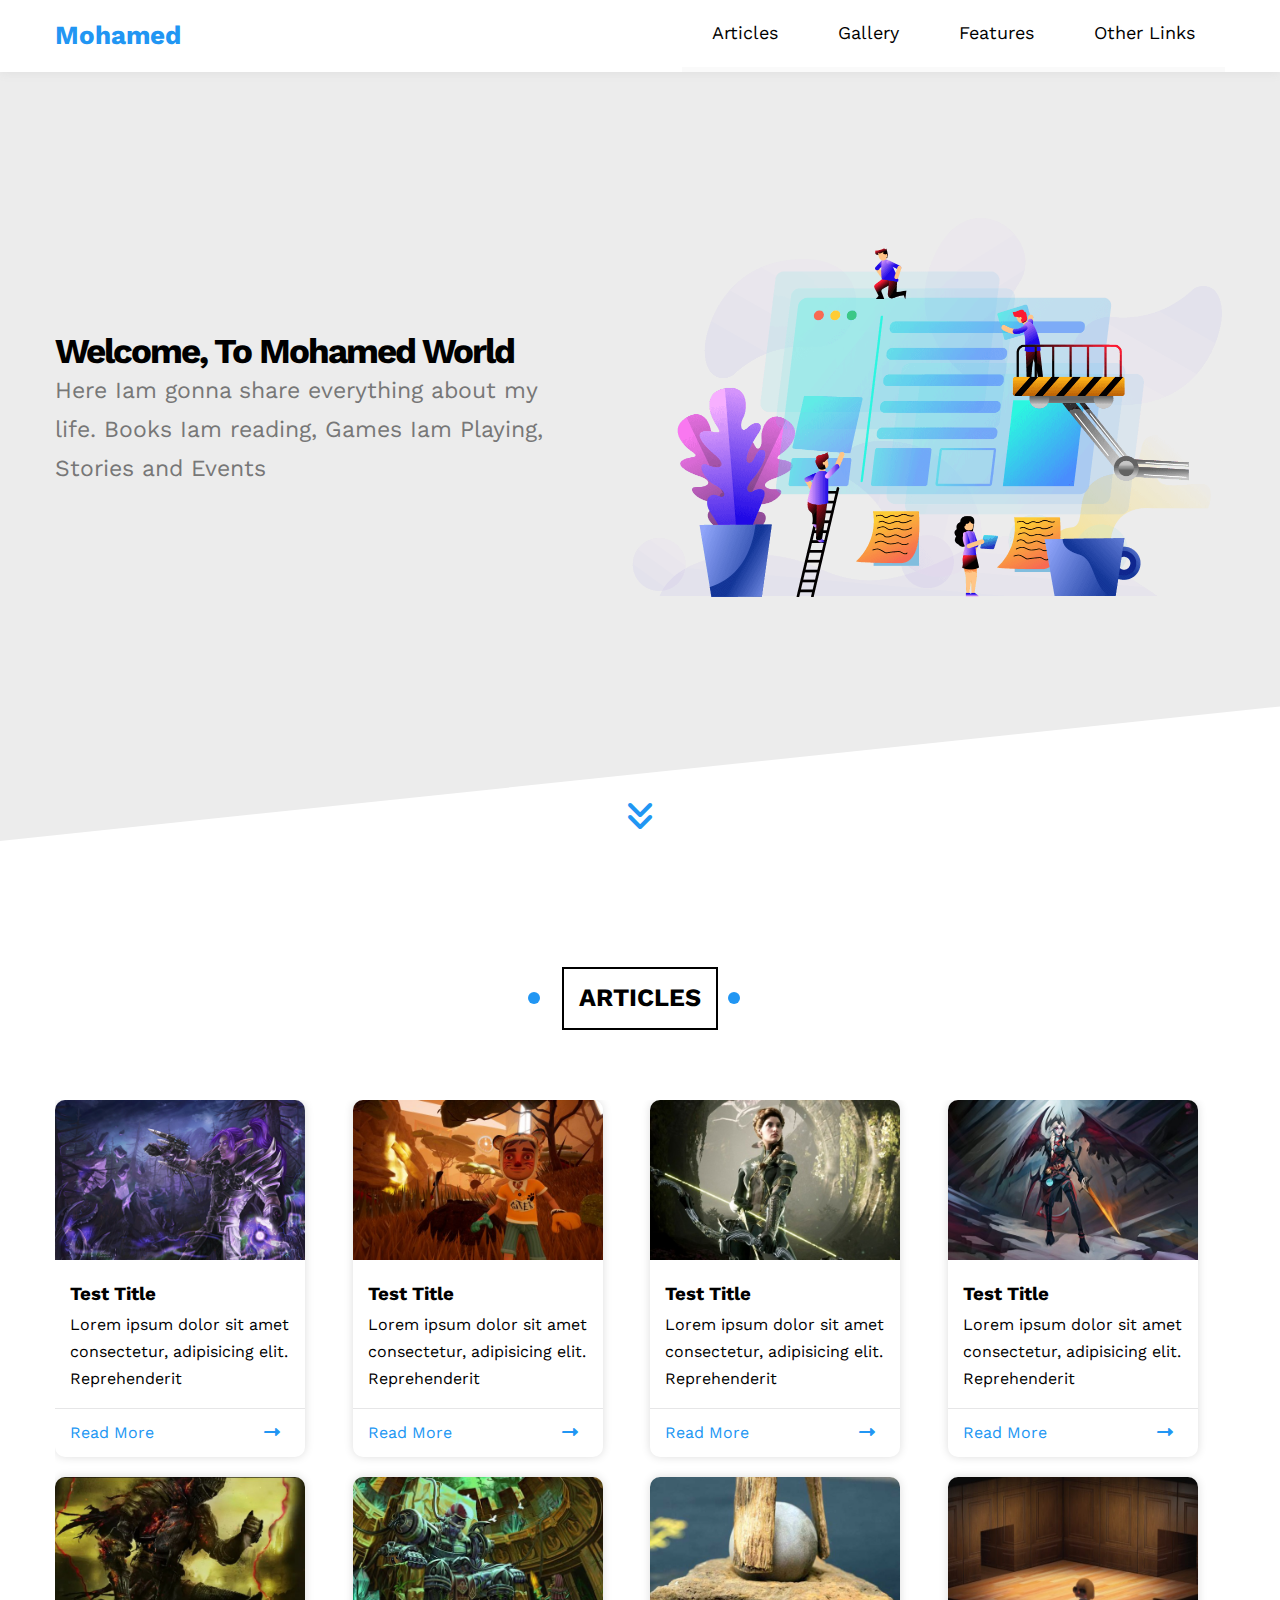
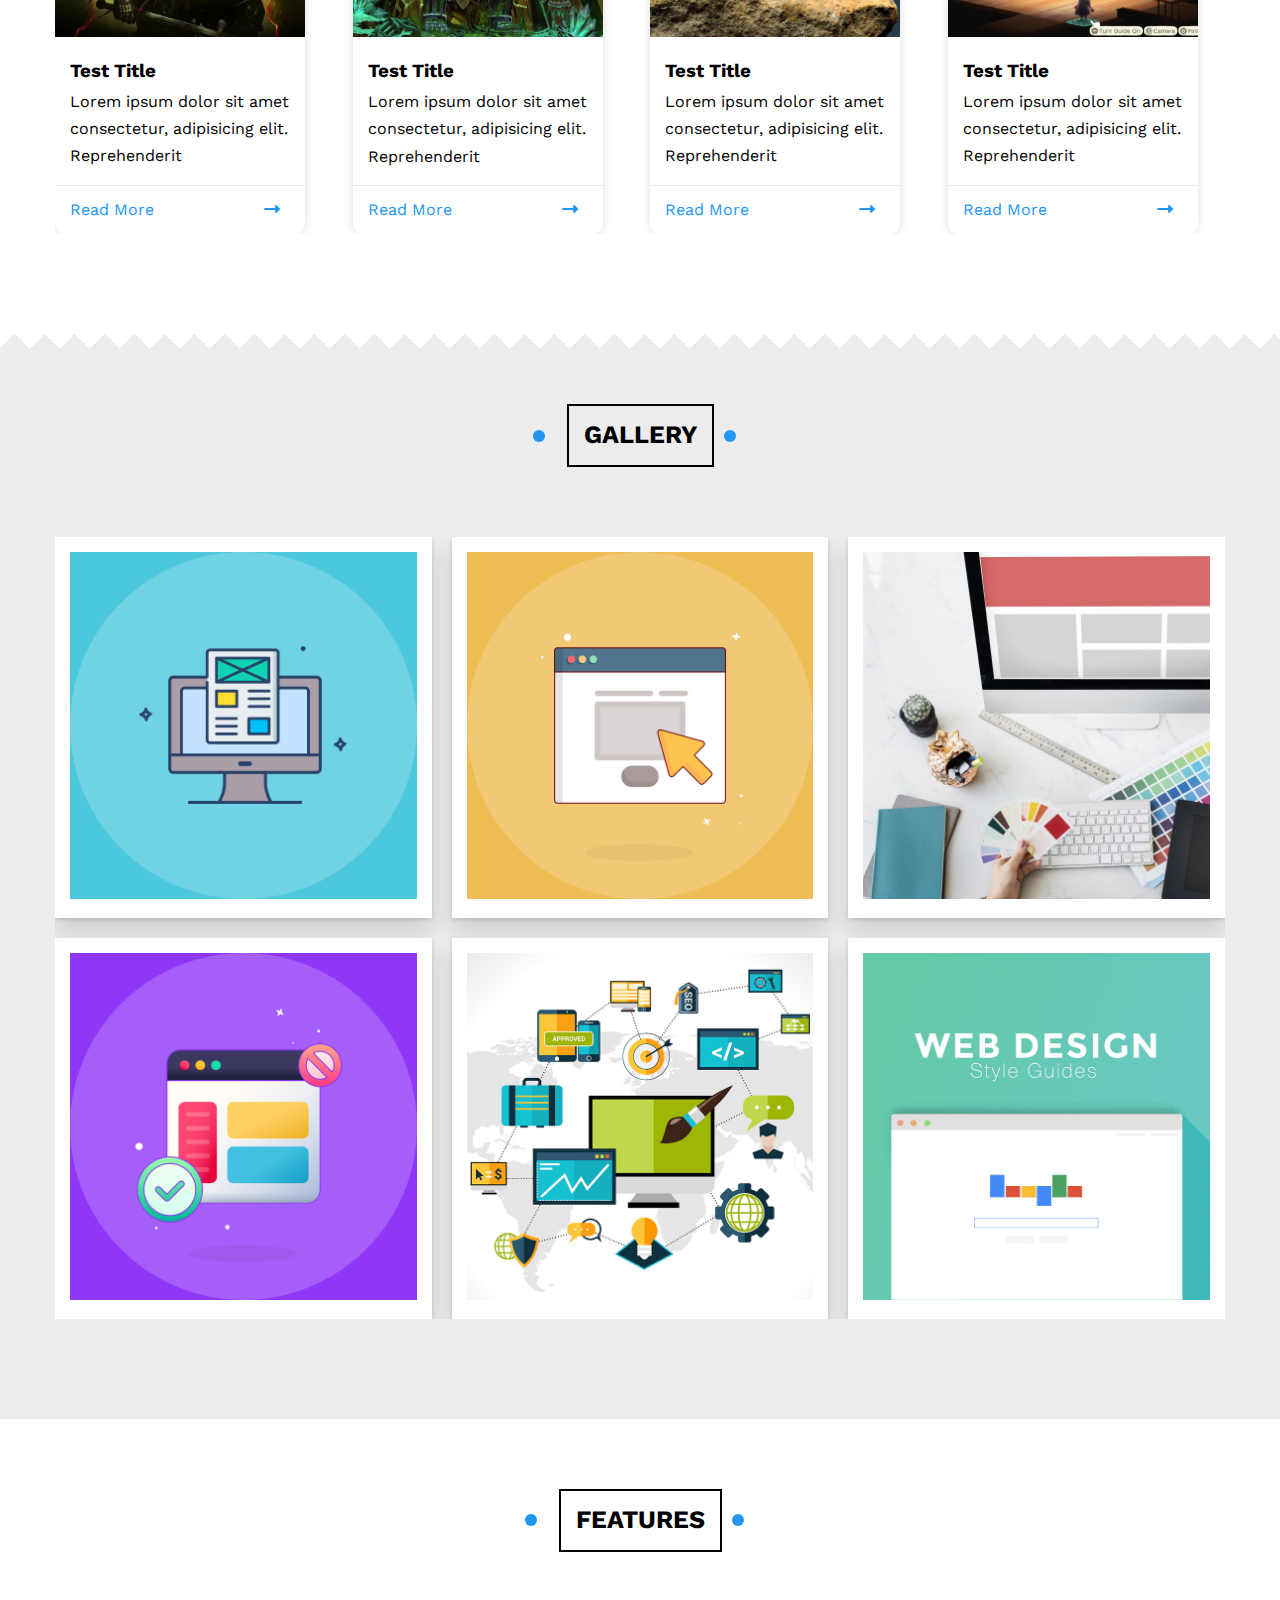
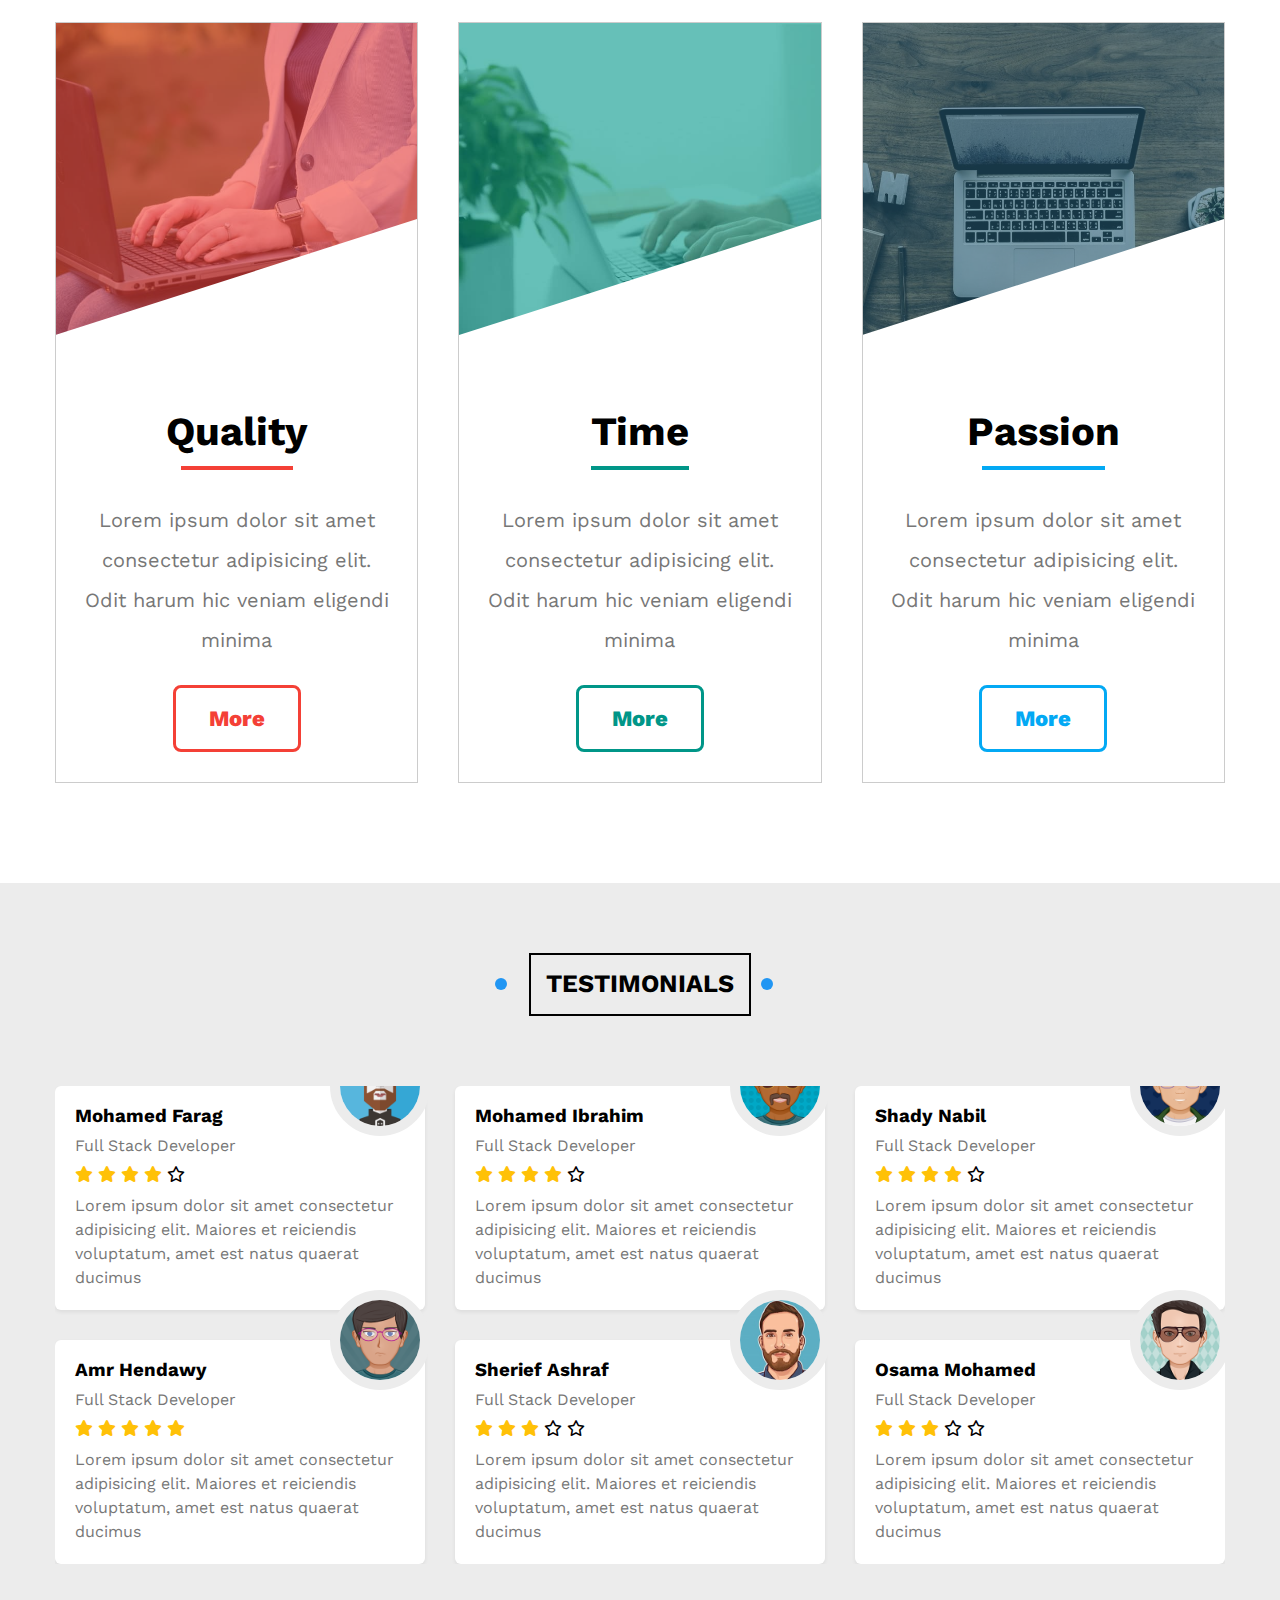
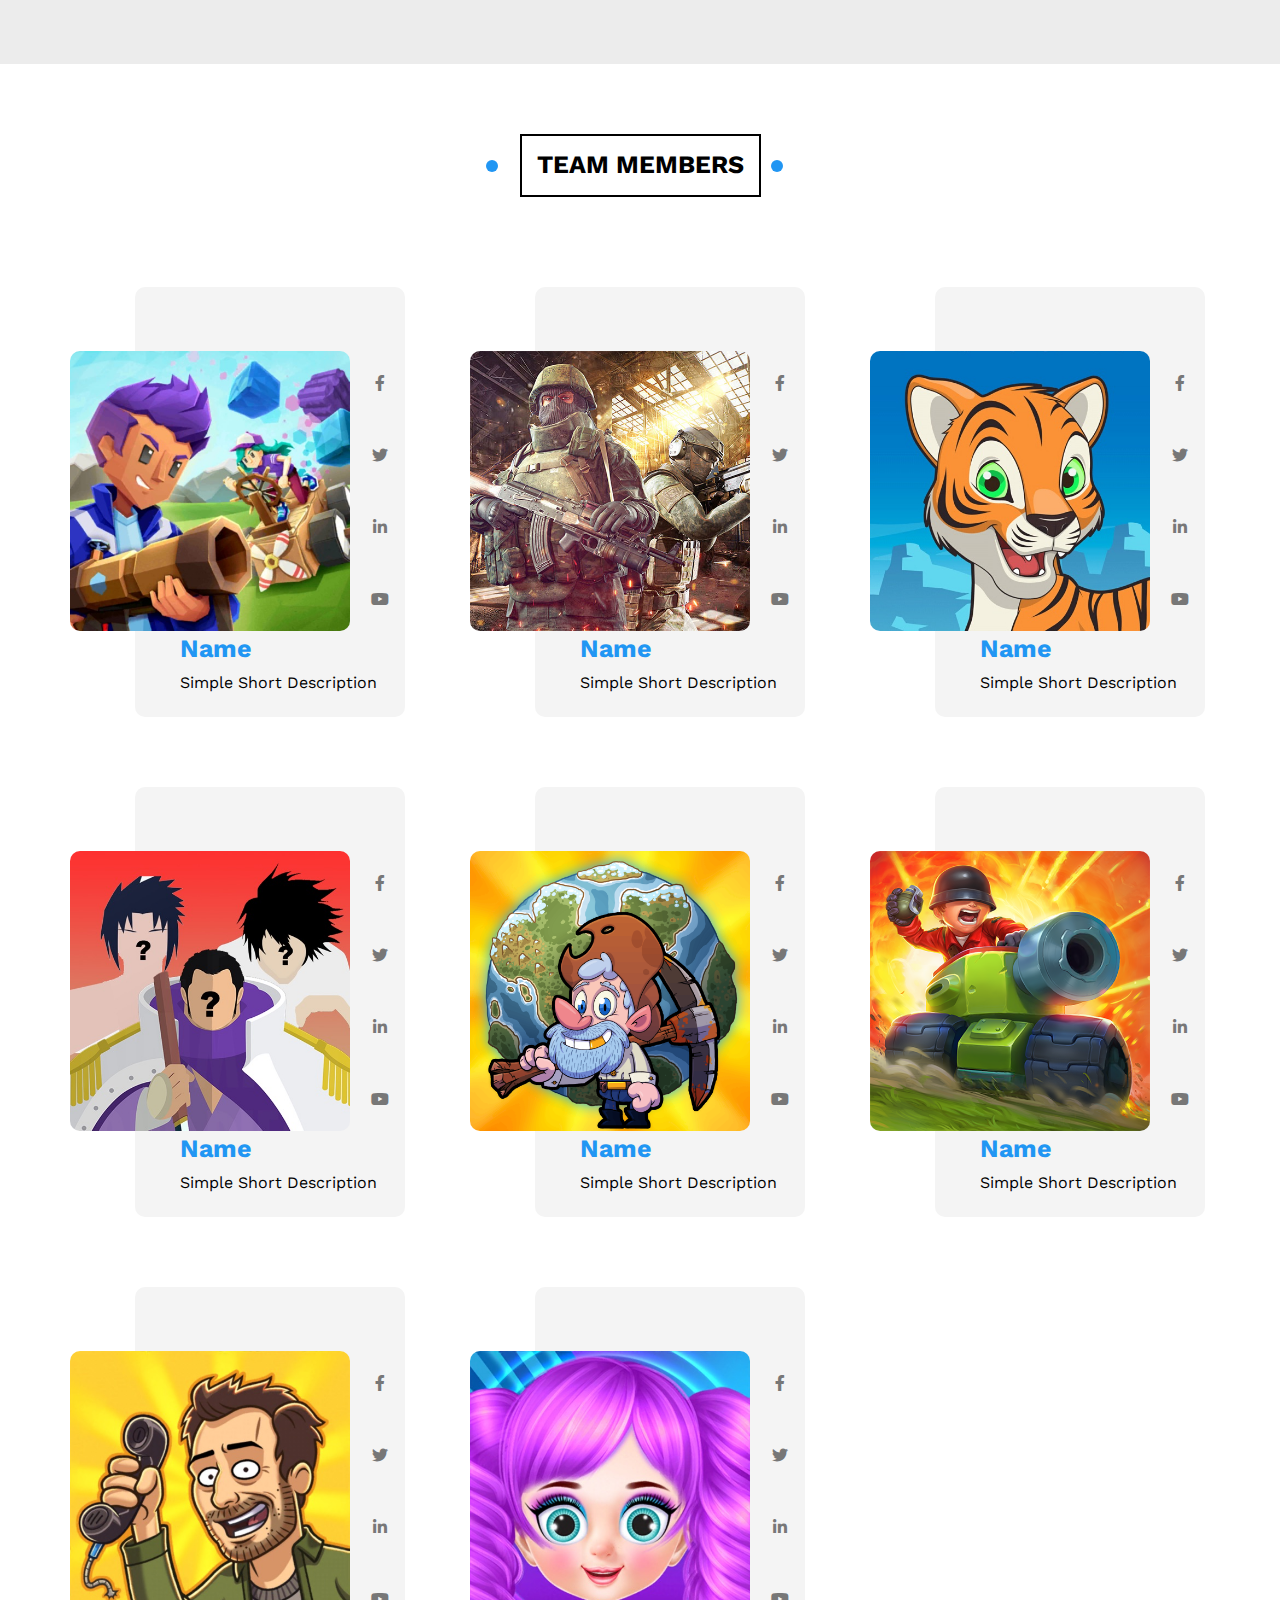
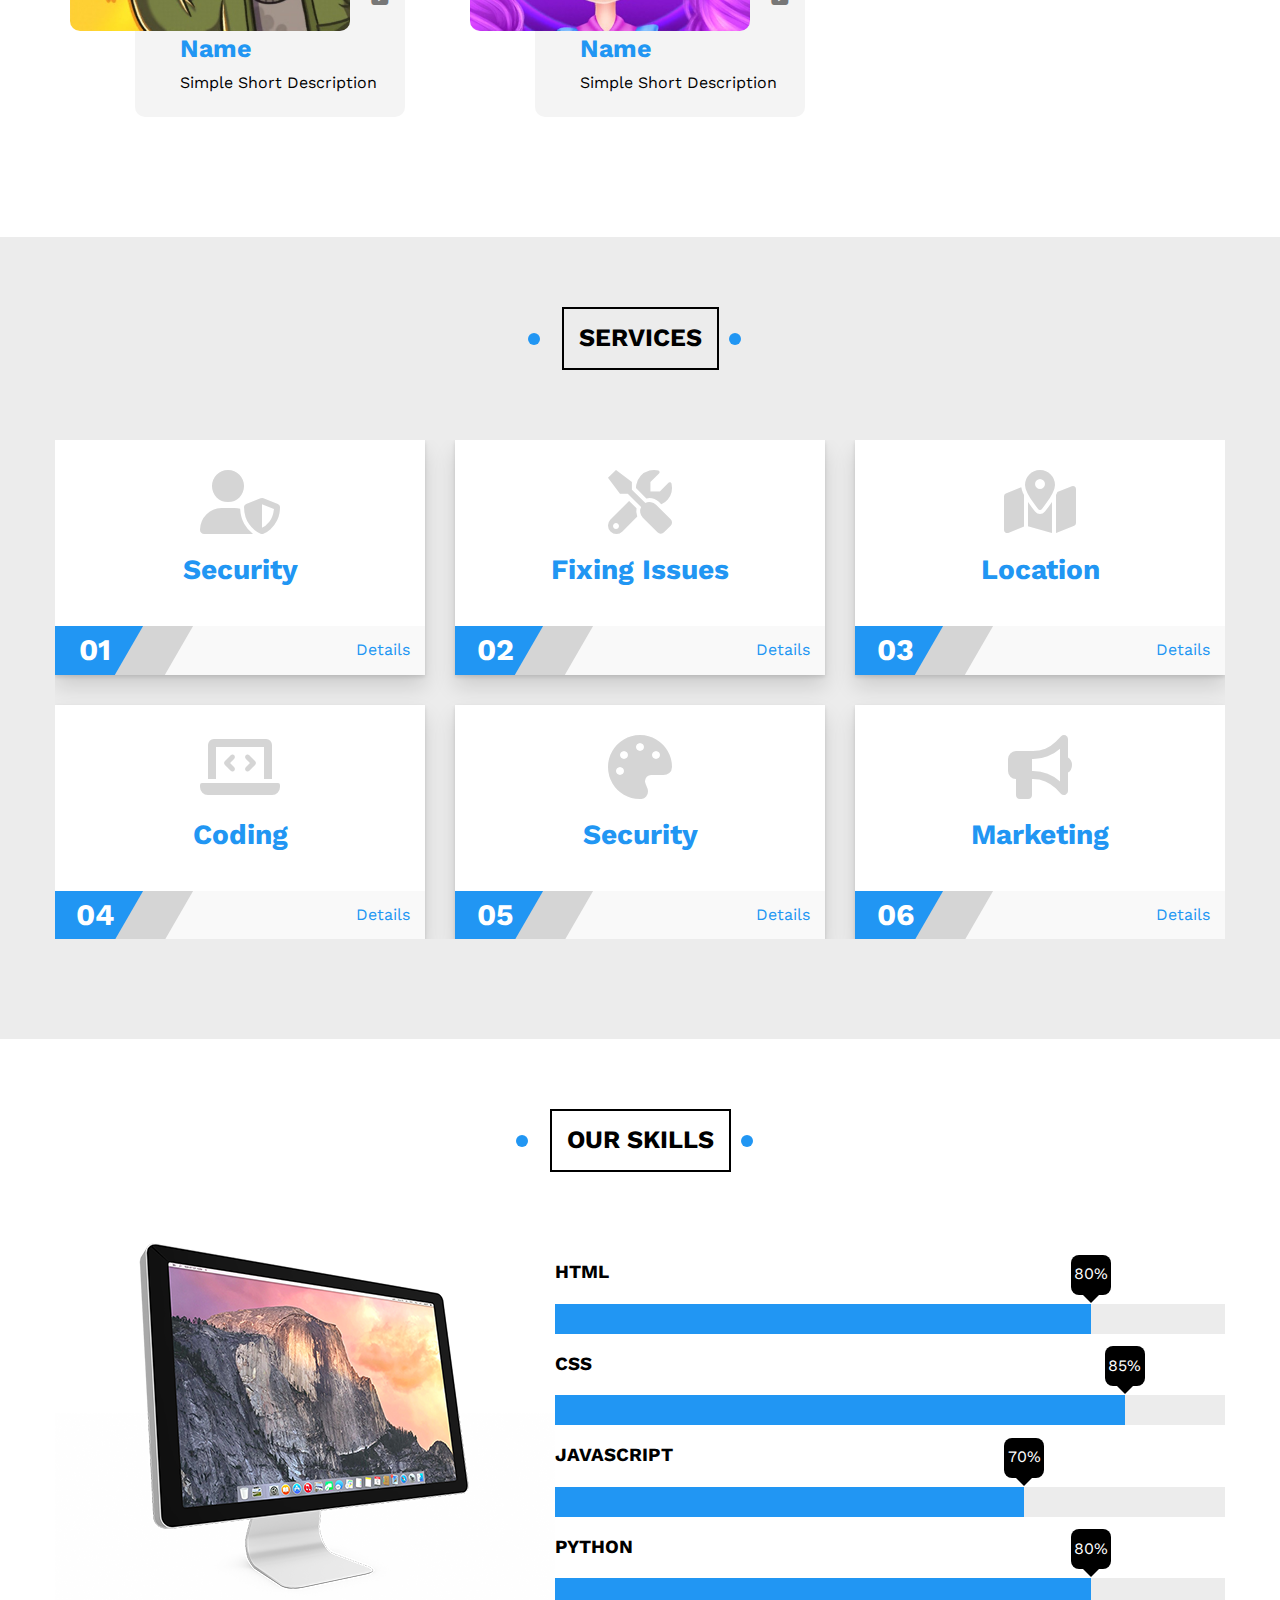
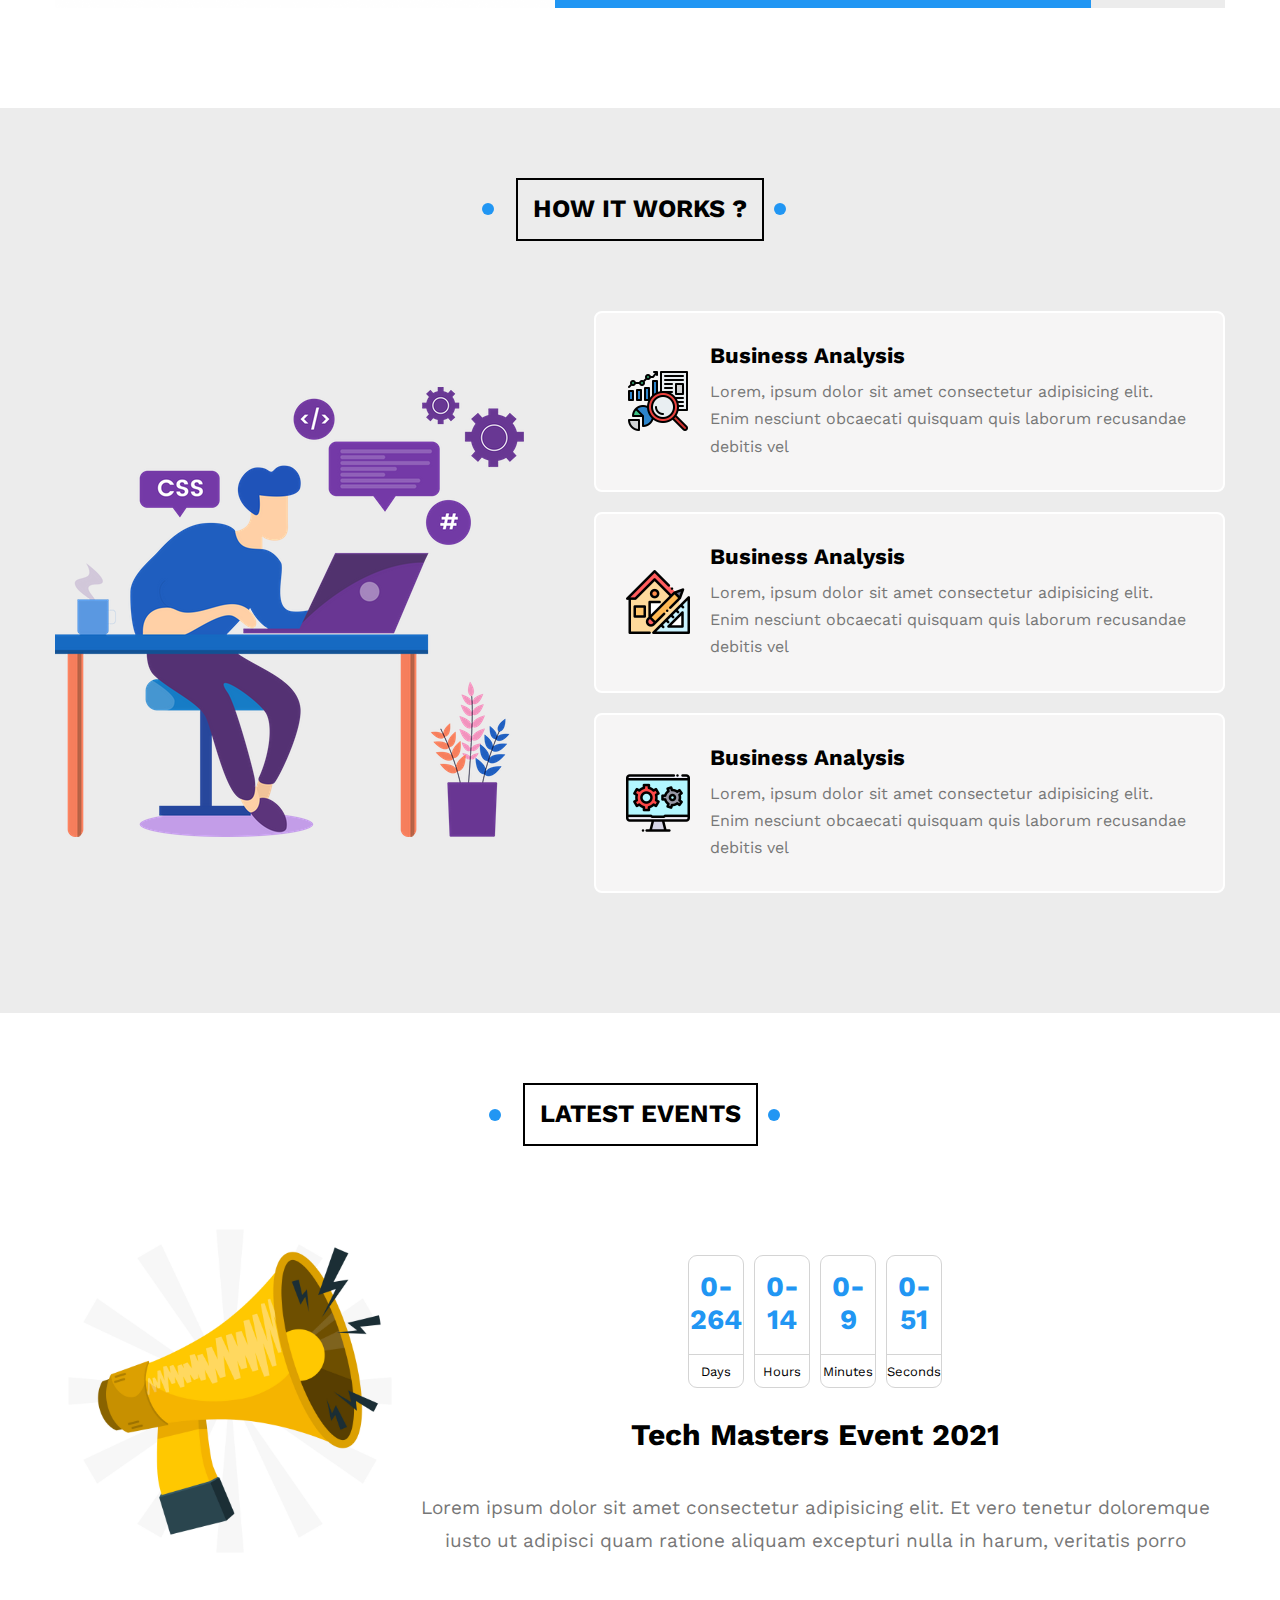
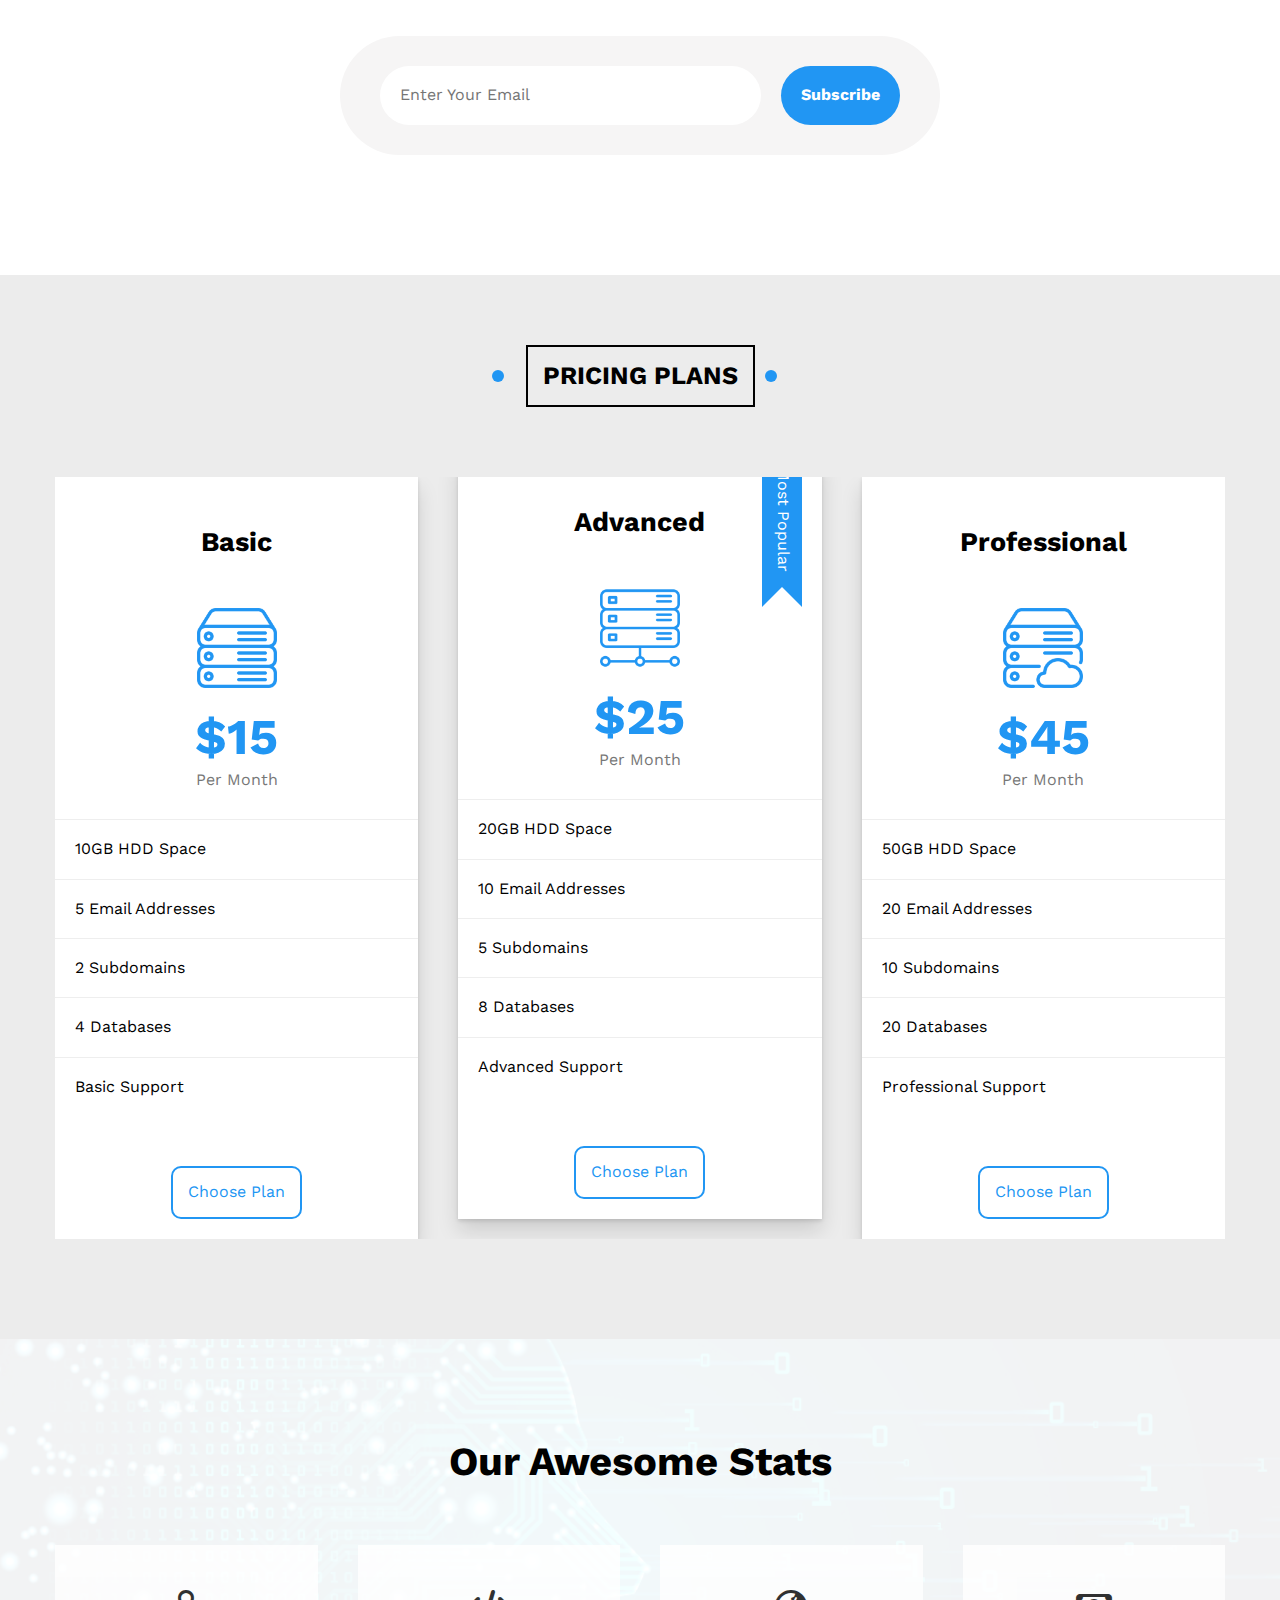
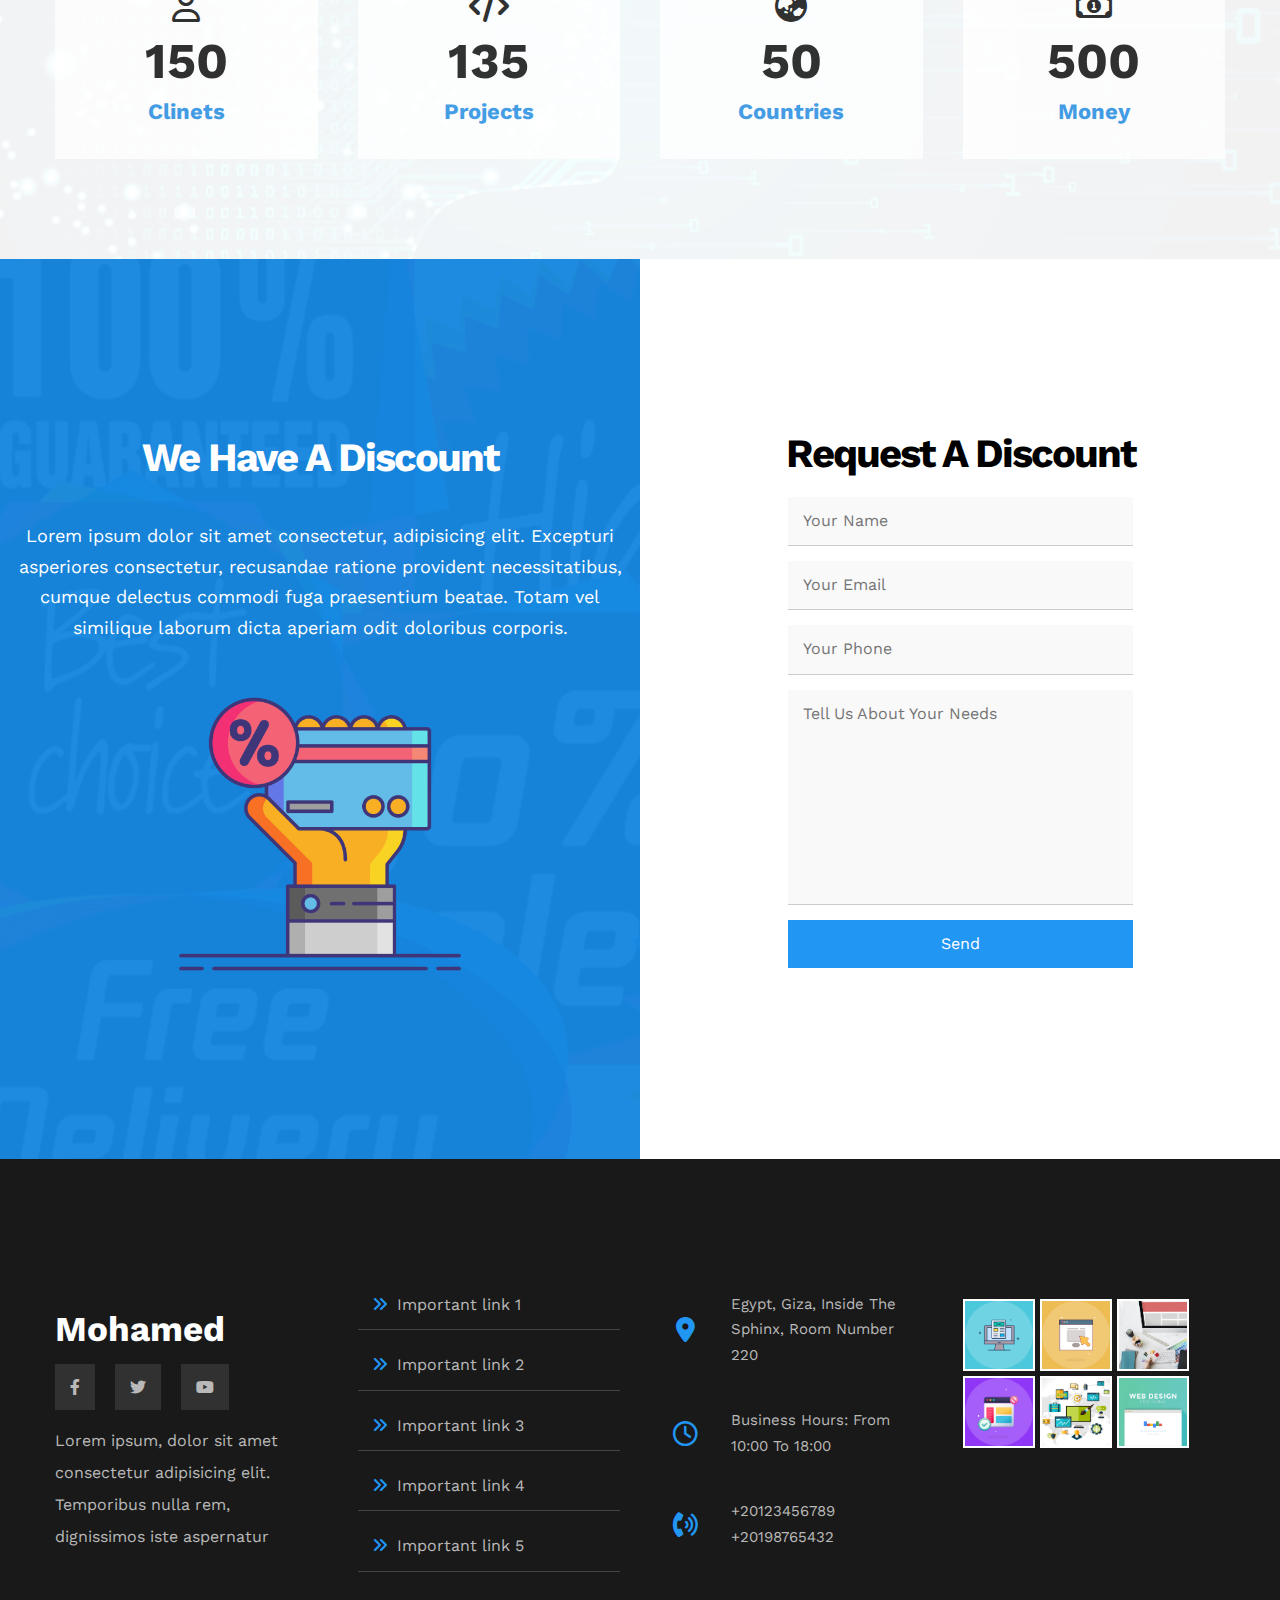
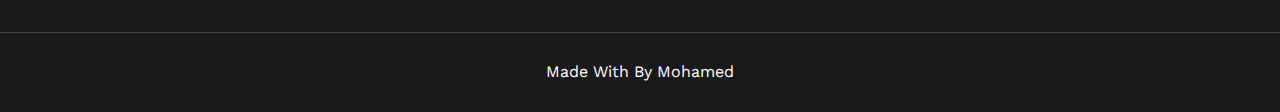
==== commit 1140a0b5: "Add files via upload" ====
--- a/template3.html
+++ b/template3.html
@@ -1,837 +1,837 @@
-<!DOCTYPE html>
-<html lang="en">
-<head>
-    <meta charset="UTF-8">
-    <meta name="viewport" content="width=device-width, initial-scale=1.0">
-    <link rel="stylesheet" href="animation.css">
-    <link rel="stylesheet" href="all.min.css">
-    <link rel="stylesheet" href="normalize.css">
-    <link rel="stylesheet" href="font-awesome.min.css">
-    <link rel="stylesheet" href="https://cdnjs.cloudflare.com/ajax/libs/font-awesome/6.0.0-beta3/css/all.min.css">
-
-    
-
-
-    <title>Template3</title>
-</head>
-<body>
-    <header id="header">
-        <div class="container">
-              <a href="" class="logo">Mohamed</a>
-        <ul class="main-list">
-            <li><a href="#article">Articles</a></li>
-            <li><a href="#gallery">Gallery</a></li>
-            <li><a href="#features">Features</a></li>
-            <li>
-                <a href="#links">Other Links</a>
-                
-                <div class="mega-list">
-                  <div class="image">
-                     <img src="megamenu.png" alt="">
-                  </div> 
-                    <ul class="links">
-                        <li>
-                          <a href="#testimonials"><i class="far fa-comments fa-fw"></i> Testimonials</a>
-                        </li>
-                        <li>
-                          <a href="#team"><i class="far fa-user fa-fw"></i> Team Members</a>
-                        </li>
-                        <li>
-                          <a href="#services"><i class="far fa-building fa-fw"></i> Services</a>
-                        </li>
-                        <li>
-                          <a href="#our-skills"><i class="far fa-check-circle fa-fw"></i> Our Skills</a>
-                        </li>
-                        <li>
-                          <a href="#work-steps"><i class="far fa-clipboard fa-fw"></i> How It Works</a>
-                        </li>
-                      </ul>
-                      <ul class="links">
-                        <li>
-                          <a href="#events"><i class="far fa-calendar-alt fa-fw"></i> Events</a>
-                        </li>
-                        <li>
-                          <a href="#pricing"><i class="fas fa-server fa-fw"></i> Pricing Plans</a>
-                        </li>
-                        <li>
-                          <a href="#video"><i class="far fa-play-circle fa-fw"></i> Top Videos</a>
-                        </li>
-                        <li>
-                          <a href="#stats"><i class="far fa-chart-bar fa-fw"></i> Stats</a>
-                        </li>
-                        <li>
-                          <a href="#discount"><i class="fas fa-percent fa-fw"></i> Request A Discount</a>
-                        </li>
-                      </ul>
-                    </div>
-            </li>
-        </ul>
-
-        </div>
-      
-    </header>
-    <div class="landing">
-        <div class="container">
-            
-                <div class="left-item">
-                    <h1>Welcome, To Mohamed World</h1>
-                    <p>Here Iam gonna share everything about my life. Books Iam reading, Games Iam Playing, Stories and Events</p>
-                </div>
-                <div class="right-item">
-                    <img src="landing-image.png" alt="">
-                </div>
-            </div>
-           <a href="#article">
-            <i class="fas fa-angle-double-down fa-2x" ></i>
-           </a> 
-    </div>
-    <div class="article" id="article">
-        <h2 class="main-title">
-            Articles
-        </h2>
-        <div class="container">
-            <div class="box">
-                <img src="cat-01.jpg" alt="">
-                <div class="text">
-                    <h3>Test Title</h3>
-                    <p>Lorem ipsum dolor sit amet consectetur, adipisicing elit. Reprehenderit</p>
-                </div>
-                <div class="read-more">
-                    <a href="#">Read More</a>
-                    <i class="fas fa-long-arrow-alt-right"></i>
-                </div>
-            </div>
-            <div class="box">
-                <img src="cat-02.jpg" alt="">
-                <div class="text">
-                    <h3>Test Title</h3>
-                    <p>Lorem ipsum dolor sit amet consectetur, adipisicing elit. Reprehenderit</p>
-                </div>
-                <div class="read-more">
-                    <a href="#">Read More</a>
-                    <i class="fas fa-long-arrow-alt-right"></i>
-                </div>
-            </div>
-            <div class="box">
-                <img src="cat-03.jpg" alt="">
-                <div class="text">
-                    <h3>Test Title</h3>
-                    <p>Lorem ipsum dolor sit amet consectetur, adipisicing elit. Reprehenderit</p>
-                </div>
-                <div class="read-more">
-                    <a href="#">Read More</a>
-                    <i class="fas fa-long-arrow-alt-right"></i>
-                </div>
-            </div>
-            <div class="box">
-                <img src="cat-04.jpg" alt="">
-                <div class="text">
-                    <h3>Test Title</h3>
-                    <p>Lorem ipsum dolor sit amet consectetur, adipisicing elit. Reprehenderit</p>
-                </div>
-                <div class="read-more">
-                    <a href="#">Read More</a>
-                    <i class="fas fa-long-arrow-alt-right"></i>
-                </div>
-            </div>
-            <div class="box">
-                <img src="cat-05.jpg" alt="">
-                <div class="text">
-                    <h3>Test Title</h3>
-                    <p>Lorem ipsum dolor sit amet consectetur, adipisicing elit. Reprehenderit</p>
-                </div>
-                <div class="read-more">
-                    <a href="#">Read More</a>
-                    <i class="fas fa-long-arrow-alt-right"></i>
-                </div>
-            </div>
-            <div class="box">
-                <img src="cat-06.jpg" alt="">
-                <div class="text">
-                    <h3>Test Title</h3>
-                    <p>Lorem ipsum dolor sit amet consectetur, adipisicing elit. Reprehenderit</p>
-                </div>
-                <div class="read-more">
-                    <a href="#">Read More</a>
-                    <i class="fas fa-long-arrow-alt-right"></i>
-                </div>
-            </div>
-            <div class="box">
-                <img src="cat-07.jpg" alt="">
-                <div class="text">
-                    <h3>Test Title</h3>
-                    <p>Lorem ipsum dolor sit amet consectetur, adipisicing elit. Reprehenderit</p>
-                </div>
-                <div class="read-more">
-                    <a href="#">Read More</a>
-                    <i class="fas fa-long-arrow-alt-right"></i>
-                </div>
-            </div>
-            <div class="box">
-                <img src="cat-08.jpg" alt="">
-                <div class="text">
-                    <h3>Test Title</h3>
-                    <p>Lorem ipsum dolor sit amet consectetur, adipisicing elit. Reprehenderit</p>
-                </div>
-                <div class="read-more">
-                    <a href="#">Read More</a>
-                    <i class="fas fa-long-arrow-alt-right"></i>
-                </div>
-            </div>
-        </div>
-         </div>
-         <div class="spikes"></div>
-         <div class="gallery" id="gallery">
-            
-            <h2 class="main-title">
-                Gallery
-            </h2>
-            <div class="container">
-                
-                    <div class="box">
-                        <div class="image">
-                              <img src="gallery-01.png" alt="">
-                        </div>
-                      
-                    </div>
-                <div class="box">
-                    <div class="image"><img src="gallery-02.png" alt=""></div>
-                    
-                </div>
-                <div class="box">
-                    <div class="image">   <img src="gallery-03.jpg" alt=""></div>
-                 </div>
-                <div class="box">
-                    <div class="image"> <img src="gallery-04.png" alt=""></div>
-                   </div>
-                <div class="box">
-                    <div class="image"><img src="gallery-05.jpg" alt=""></div>
-                    </div>
-                <div class="box">
-                    <div class="image"><img src="gallery-06.png" alt=""></div>
-                    </div>
-                </div>
-         </div>
-         <div class="features" id="features">
-            <h2 class="main-title">
-                Features
-            </h2>
-            <div class="container">
-                <div class="box Quality">
-                    <div class="image">
-                        <img src="features-01.jpg" alt="">
-                    </div>
-                    <div class="info">
-                        <h2>Quality</h2>
-                        <p>Lorem ipsum dolor sit amet consectetur adipisicing elit. Odit harum hic veniam eligendi minima</p>
-                        <a href="">More</a>
-                    </div>
-                </div>
-                <div class="box Time">
-                    <div class="image">
-                        <img src="features-02.jpg" alt="">
-                    </div>
-                    <div class="info">
-                        <h2>Time</h2>
-                        <p>Lorem ipsum dolor sit amet consectetur adipisicing elit. Odit harum hic veniam eligendi minima</p>
-                        <a href="">More</a>
-                    </div>
-                </div>
-                <div class="box Passion">
-                    <div class="image">
-                        <img src="features-03.jpg" alt="">
-                    </div>
-                    <div class="info">
-                        <h2>Passion</h2>
-                        <p>Lorem ipsum dolor sit amet consectetur adipisicing elit. Odit harum hic veniam eligendi minima</p>
-                        <a href="">More</a>
-                    </div>
-                </div>
-            </div>
-         </div>
-         <div class="testimonials" id="testimonials">
-            <h2 class="main-title">
-                testimonials
-            </h2>
-            <div class="container">
-                <div class="box">
-                    <img src="avatar-01.png" alt="">
-                    <h3>Mohamed Farag</h3>
-                    <span class="title">Full Stack Developer</span>
-                    <div class="rate">
-                        <i class="filled fas fa-star"></i>
-                        <i class="filled fas fa-star"></i>
-                        <i class="filled fas fa-star"></i>
-                        <i class="filled fas fa-star"></i>
-                        <i class="far fa-star"></i>
-                      </div>
-                      <p>Lorem ipsum dolor sit amet consectetur adipisicing elit. Maiores et reiciendis voluptatum, amet est natus quaerat ducimus</p>
-                </div>
-                <div class="box">
-                    <img src="avatar-02 (1).png" alt="">
-                    <h3>Mohamed Ibrahim</h3>
-                    <span class="title">Full Stack Developer</span>
-                    <div class="rate">
-                        <i class="filled fas fa-star"></i>
-                        <i class="filled fas fa-star"></i>
-                        <i class="filled fas fa-star"></i>
-                        <i class="filled fas fa-star"></i>
-                        <i class="far fa-star"></i>
-                      </div>
-                      <p>Lorem ipsum dolor sit amet consectetur adipisicing elit. Maiores et reiciendis voluptatum, amet est natus quaerat ducimus</p>
-                </div>
-                <div class="box">
-                    <img src="avatar-03.png" alt="">
-                    <h3>Shady Nabil</h3>
-                    <span class="title">Full Stack Developer</span>
-                    <div class="rate">
-                        <i class="filled fas fa-star"></i>
-                        <i class="filled fas fa-star"></i>
-                        <i class="filled fas fa-star"></i>
-                        <i class="filled fas fa-star"></i>
-                        <i class="far fa-star"></i>
-                      </div>
-                      <p>Lorem ipsum dolor sit amet consectetur adipisicing elit. Maiores et reiciendis voluptatum, amet est natus quaerat ducimus</p>
-                </div>
-                <div class="box">
-                    <img src="avatar-04.png" alt="">
-                    <h3>Amr Hendawy</h3>
-                    <span class="title">Full Stack Developer</span>
-                    <div class="rate">
-                        <i class="filled fas fa-star"></i>
-                        <i class="filled fas fa-star"></i>
-                        <i class="filled fas fa-star"></i>
-                        <i class="filled fas fa-star"></i>
-                        <i class="filled fas fa-star"></i>
-                      </div>
-                      <p>Lorem ipsum dolor sit amet consectetur adipisicing elit. Maiores et reiciendis voluptatum, amet est natus quaerat ducimus</p>
-                </div>
-                <div class="box">
-                    <img src="avatar-05.png" alt="">
-                    <h3>Sherief Ashraf</h3>
-                    <span class="title">Full Stack Developer</span>
-                    <div class="rate">
-                        <i class="filled fas fa-star"></i>
-                        <i class="filled fas fa-star"></i>
-                        <i class="filled fas fa-star"></i>
-                        <i class="far fa-star"></i>
-                        <i class="far fa-star"></i>
-                      </div>
-                      <p>Lorem ipsum dolor sit amet consectetur adipisicing elit. Maiores et reiciendis voluptatum, amet est natus quaerat ducimus</p>
-                </div>
-                <div class="box">
-                    <img src="avatar-06.png" alt="">
-                    <h3>Osama Mohamed</h3>
-                    <span class="title">Full Stack Developer</span>
-                    <div class="rate">
-                        <i class="filled fas fa-star"></i>
-                        <i class="filled fas fa-star"></i>
-                        <i class="filled fas fa-star"></i>
-                        <i class="far fa-star"></i>
-                        <i class="far fa-star"></i>
-                      </div>
-                      <p>Lorem ipsum dolor sit amet consectetur adipisicing elit. Maiores et reiciendis voluptatum, amet est natus quaerat ducimus</p>
-                </div>
-            </div>
-         </div>
-         <div class="team-members" id="team">
-            <h2 class="main-title">
-                team members
-            </h2>
-            <div class="container">
-               
-                    
-                        <div class="box">
-                            <div class="data"><img src="team-01.jpg" alt="">
-                                <div class="social">
-                                    <a href="#">
-                                      <i class="fab fa-facebook-f"></i>
-                                    </a>
-                                    <a href="#">
-                                      <i class="fab fa-twitter"></i>
-                                    </a>
-                                    <a href="#">
-                                      <i class="fab fa-linkedin-in"></i>
-                                    </a>
-                                    <a href="#">
-                                      <i class="fab fa-youtube"></i>
-                                    </a>
-                                  </div>
-                            </div>
-                            <div class="info">
-                                <h3>Name</h3>
-                                <p>Simple Short Description</p>
-                            </div>
-                        </div>
-                        <div class="box">
-                            <div class="data"><img src="team-02.jpg" alt="">
-                                <div class="social">
-                                    <a href="#">
-                                      <i class="fab fa-facebook-f"></i>
-                                    </a>
-                                    <a href="#">
-                                      <i class="fab fa-twitter"></i>
-                                    </a>
-                                    <a href="#">
-                                      <i class="fab fa-linkedin-in"></i>
-                                    </a>
-                                    <a href="#">
-                                      <i class="fab fa-youtube"></i>
-                                    </a>
-                                  </div>
-                            </div>
-                        <div class="info">
-                            <h3>Name</h3>
-                            <p>Simple Short Description</p>
-                        </div>
-                        </div>
-                        
-                   <div class="box">
-                     <div class="data"><img src="team-03.jpg" alt="">
-                        <div class="social">
-                            <a href="#">
-                              <i class="fab fa-facebook-f"></i>
-                            </a>
-                            <a href="#">
-                              <i class="fab fa-twitter"></i>
-                            </a>
-                            <a href="#">
-                              <i class="fab fa-linkedin-in"></i>
-                            </a>
-                            <a href="#">
-                              <i class="fab fa-youtube"></i>
-                            </a>
-                          </div>
-                    </div>
-                    <div class="info">
-                        <h3>Name</h3>
-                        <p>Simple Short Description</p>
-                    </div>
-                   </div>
-                   
-              
-                <div class="box">
-                    <div class="data">
-                        <img src="team-04.jpg" alt="">
-                        
-                            <div class="social">
-                                <a href="#">
-                                  <i class="fab fa-facebook-f"></i>
-                                </a>
-                                <a href="#">
-                                  <i class="fab fa-twitter"></i>
-                                </a>
-                                <a href="#">
-                                  <i class="fab fa-linkedin-in"></i>
-                                </a>
-                                <a href="#">
-                                  <i class="fab fa-youtube"></i>
-                                </a>
-                              </div>
-                     
-                    </div>
-                    <div class="info">
-                        <h3>Name</h3>
-                        <p>Simple Short Description</p>
-                    </div>
-                </div>
-                <div class="box">
-                    <div class="data"><img src="team-05.png" alt="">
-                        <div class="social">
-                            <a href="#">
-                              <i class="fab fa-facebook-f"></i>
-                            </a>
-                            <a href="#">
-                              <i class="fab fa-twitter"></i>
-                            </a>
-                            <a href="#">
-                              <i class="fab fa-linkedin-in"></i>
-                            </a>
-                            <a href="#">
-                              <i class="fab fa-youtube"></i>
-                            </a>
-                          </div>
-                    </div>
-                    <div class="info">
-                        <h3>Name</h3>
-                        <p>Simple Short Description</p>
-                    </div>
-                </div>
-                <div class="box">
-                    <div class="data"><img src="team-06.png" alt="">
-                        <div class="social">
-                            <a href="#">
-                              <i class="fab fa-facebook-f"></i>
-                            </a>
-                            <a href="#">
-                              <i class="fab fa-twitter"></i>
-                            </a>
-                            <a href="#">
-                              <i class="fab fa-linkedin-in"></i>
-                            </a>
-                            <a href="#">
-                              <i class="fab fa-youtube"></i>
-                            </a>
-                          </div>
-                    </div>
-                    <div class="info">
-                        <h3>Name</h3>
-                        <p>Simple Short Description</p>
-                    </div>
-                </div>
-                <div class="box">
-                    <div class="data"><img src="team-07.jpg" alt="">
-                        <div class="social">
-                            <a href="#">
-                              <i class="fab fa-facebook-f"></i>
-                            </a>
-                            <a href="#">
-                              <i class="fab fa-twitter"></i>
-                            </a>
-                            <a href="#">
-                              <i class="fab fa-linkedin-in"></i>
-                            </a>
-                            <a href="#">
-                              <i class="fab fa-youtube"></i>
-                            </a>
-                          </div>
-                    </div>
-                    <div class="info">
-                        <h3>Name</h3>
-                        <p>Simple Short Description</p>
-                    </div>
-                </div>
-                <div class="box">
-                    <div class="data"><img src="team-08.jpg" alt="">
-                        <div class="social">
-                            <a href="#">
-                              <i class="fab fa-facebook-f"></i>
-                            </a>
-                            <a href="#">
-                              <i class="fab fa-twitter"></i>
-                            </a>
-                            <a href="#">
-                              <i class="fab fa-linkedin-in"></i>
-                            </a>
-                            <a href="#">
-                              <i class="fab fa-youtube"></i>
-                            </a>
-                          </div>
-                    </div>
-                    <div class="info">
-                        <h3>Name</h3>
-                        <p>Simple Short Description</p>
-                    </div>
-                </div>
-           
-            </div>
-         </div>
-         <div class="services" id="services">
-            <h2 class="main-title">
-                services
-            </h2>
-            <div class="container">
-                <div class="box">
-                    <i class="fas fa-user-shield fa-4x"></i>
-                    <h3>Security</h3>
-                    <div class="info">
-                        <a href="">Details</a>
-                    </div>
-                </div>
-                <div class="box">
-                    <i class="fas fa-tools fa-4x"></i>
-                    <h3>Fixing Issues</h3>
-                    <div class="info">
-                        <a href="">Details</a>
-                    </div>
-                </div>
-                <div class="box">
-                    <i class="fas fa-map-marked-alt fa-4x"></i>
-                    <h3>Location</h3>
-                    <div class="info">
-                        <a href="">Details</a>
-                    </div>
-                </div>
-                <div class="box">
-                    <i class="fas fa-laptop-code fa-4x"></i>
-                    <h3>Coding</h3>
-                    <div class="info">
-                        <a href="">Details</a>
-                    </div>
-                </div>
-                <div class="box">
-                    <i class="fas fa-palette fa-4x"></i>
-                    <h3>Security</h3>
-                    <div class="info">
-                        <a href="">Details</a>
-                    </div>
-                </div>
-                <div class="box">
-                    <i class="fas fa-bullhorn fa-4x"></i>
-                    <h3>Marketing</h3>
-                    <div class="info">
-                        <a href="">Details</a>
-                    </div>
-                    
-                </div>
-            </div>
-         </div>
-         <div class="skills" id="our-skills">
-            <h2 class="main-title">
-              Our Skills
-            </h2>
-            <div class="container">
-              <img src="skills.png" alt="">
-              <div class="skills-counter">
-                <h3>Html</h3>
-                <div class="main">
-                  <span style="width: 80%; height: 100%;" data-width="80%"></span>
-                </div>
-                <h3>Css</h3>
-                <div class="main">
-                  <span style="width: 85%; height: 100%;" data-width="85%"></span>
-                </div>
-                <h3>JavaScript</h3>
-                <div class="main">
-                  <span style="width: 70%; height: 100%;" data-width="70%"></span>
-                </div>
-                <h3>Python</h3>
-                <div class="main">
-                  <span style="width: 80%; height: 100%;" data-width="80%"></span>
-                </div>
-              </div>
-            </div>
-         </div>
-          <div class="work-steps" id="work-steps">
-              <h2 class="main-title">
-                How It Works ?
-              </h2>
-              <div class="container">
-                <img src="work-steps.png" alt="">
-                <div class="boxes">
-                   <div class="box">
-                  <img src="work-steps-1.png" alt="">
-                  <div class="text">
-                    <h3>Business Analysis</h3>
-                    <p>Lorem, ipsum dolor sit amet consectetur adipisicing elit. Enim nesciunt obcaecati quisquam quis laborum recusandae debitis vel</p>
-                  </div>
-                </div>
-                <div class="box">
-                  <img src="work-steps-2.png" alt="">
-                  <div class="text">
-                    <h3>Business Analysis</h3>
-                    <p>Lorem, ipsum dolor sit amet consectetur adipisicing elit. Enim nesciunt obcaecati quisquam quis laborum recusandae debitis vel</p>
-                  </div>
-                </div>
-                <div class="box">
-                  <img src="work-steps-3.png" alt="">
-                  <div class="text">
-                    <h3>Business Analysis</h3>
-                    <p>Lorem, ipsum dolor sit amet consectetur adipisicing elit. Enim nesciunt obcaecati quisquam quis laborum recusandae debitis vel</p>
-                  </div>
-                </div>
-                </div>
-               
-              </div>
-          </div>
-          <div class="events" id="events">
-            <h2 class="main-title">
-              Latest Events
-            </h2>
-            <div class="container">
-              
-                <img src="8731675.jpg" alt="">
-              <div class="content">    
-                  <div class="info"> <div class="days">
-                    <span>0-</span>
-                    <span>264</span>
-                    <span>days</span>
-                  </div>
-                  <div class="hours">
-                    <span>0-</span>
-                    <span>14</span>
-                    <span>hours</span>
-                  </div>
-                  <div class="minutes">
-                    <span>0-</span>
-                    <span>9</span>
-                    <span>minutes</span>
-                  </div>
-                  <div class="seconds">
-                    <span>0-</span>
-                    <span>51</span>
-                    <span>seconds</span>
-                  </div> </div>
-                  <div class="text">
-                   <h2>Tech Masters Event 2021</h2>
-                   <p>Lorem ipsum dolor sit amet consectetur adipisicing elit. Et vero tenetur doloremque iusto ut adipisci quam ratione aliquam excepturi nulla in harum, veritatis porro</p>
-                  </div>
-              </div> 
-              <div class="subscribe">
-              <form>
-                <input type="email" placeholder="Enter Your Email">
-                <input type="submit" value="Subscribe">
-              </form>
-            </div>
-            </div> 
-          </div>
-          <div class="pricing" id="pricing">
-            <h2 class="main-title">
-              pricing plans
-            </h2>
-            <div class="container">
-              <div class="box">
-                <div class="title">Basic</div>
-                <div class="imag"><img src="hosting-basic.png" alt=""></div>
-                  <span class="price">$15</span>
-                  <span class="time">Per Month</span>
-                  <ul class="porperties">
-                    <li>10GB HDD Space</li>
-                    <li>5 Email Addresses</li>
-                    <li>2 Subdomains</li>
-                    <li>4 Databases</li>
-                    <li>Basic Support</li>
-                  </ul>
-                  <div class="btn"><a href="">Choose Plan</a></div>
-              </div>
-              <div class="pobular box">
-                <div class="title">Advanced</div>
-                <div class="label">Most Popular</div>
-                <div class="imag"><img src="hosting-advanced.png" alt=""></div>
-                  <span class="price">$25</span>
-                  <span class="time">Per Month</span>
-                  <ul class="porperties">
-                    <li>20GB HDD Space</li>
-                    <li>10 Email Addresses</li>
-                    <li>5 Subdomains</li>
-                    <li>8 Databases</li>
-                    <li>Advanced Support</li>
-                  </ul>
-                  <div class="btn"><a href="">Choose Plan</a></div>
-              </div>
-              <div class="box">
-                <div class="title">Professional</div>
-                <div class="imag"><img src="hosting-professional.png" alt=""></div>
-                  <span class="price">$45</span>
-                  <span class="time">Per Month</span>
-                  <ul class="porperties">
-                    <li>50GB HDD Space</li>
-                    <li>20 Email Addresses</li>
-                    <li>10 Subdomains</li>
-                    <li>20 Databases</li>
-                    <li>Professional Support</li>
-                  </ul>
-                  <div class="btn"><a href="">Choose Plan</a></div>
-              </div>
-            </div>
-          </div>
-          <div class="stats" id="stats">
-            <div class="container">
-              <h2>Our Awesome Stats</h2>
-              <div class="content">
-                <div class="box">
-                  <i class="far fa-user fa-2x fa-fw"></i>
-                  <span class="count">150</span>
-                  <span class="title">Clinets</span>
-                </div>
-                <div class="box">
-                  <i class="fas fa-code fa-2x fa-fw"></i>
-                  <span class="count">135</span>
-                  <span class="title">Projects</span>
-                </div>
-                <div class="box">
-                  <i class="fas fa-globe-asia fa-2x fa-fw"></i>
-                  <span class="count">50</span>
-                  <span class="title">Countries</span>
-                </div>
-                <div class="box">
-                  <i class="far fa-money-bill-alt fa-2x fa-fw"></i>
-                  <span class="count">500</span>
-                  <span class="title">Money</span>
-                </div>
-              </div>
-            </div>
-          </div>
-          <div class="discount" id="discount">
-          
-              <div class="image">
-              <h2>We Have A Discount</h2>
-              <p>Lorem ipsum dolor sit amet consectetur, adipisicing elit. Excepturi asperiores consectetur, recusandae ratione provident necessitatibus, cumque delectus commodi fuga praesentium beatae. Totam vel similique laborum dicta aperiam odit doloribus corporis.</p>
-              <img src="discount.png" alt="">
-            </div>
-            
-           
-            <div class="form">
-              
-              <div class="content">
-                <h2>Request A Discount</h2>
-                <form action="">
-                  <input type="text" placeholder="Your Name">
-                  <input type="email" placeholder="Your Email">
-                  <input type="text" placeholder="Your Phone">
-                 <textarea name="" id="" cols="30" rows="10" placeholder="Tell Us About Your Needs"></textarea>
-                  <input type="submit" value="Send">
-                </form>
-              </div>
-            </div>
-          </div>
-          <div class="footer">
-            <div class="container">
-    <div class="box">
-                <h2>Mohamed</h2>
-                
-                <ul class="social">
-                  <li><a href=""><i class="fab fa-facebook-f"></i></a></li>
-                  <li><a href="#" class="twitter">
-                    <i class="fab fa-twitter"></i>
-                  </a></li>
-                  <li><a href="">
-                    <i class="fab fa-youtube"></i>
-                  </a></li>
-                </ul>
-              <p>Lorem ipsum, dolor sit amet consectetur adipisicing elit. Temporibus nulla rem, dignissimos iste aspernatur</p>
-              </div>
-              <div class="box">
-                <ul class="links">
-                    <li><a href="">Important link 1</a></li>
-                    <li><a href="">Important link 2</a></li>
-                    <li><a href="">Important link 3</a></li>
-                    <li><a href="">Important link 4</a></li>
-                    <li><a href="">Important link 5</a></li>
-                </ul>
-              </div>
-              <div class="box">
-                <div class="line">
-                  <i class="fas fa-map-marker-alt fa-fw"></i>
-                  <div class="info">Egypt, Giza, Inside The Sphinx, Room Number 220</div>
-                </div>
-                <div class="line">
-                  <i class="far fa-clock fa-fw"></i>
-                  <div class="info">Business Hours: From 10:00 To 18:00</div>
-                </div>
-                <div class="line">
-                  <i class="fas fa-phone-volume fa-fw"></i>
-                  <div class="info">
-                    <span>+20123456789</span>
-                    <span>+20198765432</span>
-                  </div>
-                </div>
-                 
-                </div> 
-                <div class="box footer gallrey">
-                    <img src="gallery-01.png" alt="">
-                    <img src="gallery-02.png" alt="">
-                    <img src="gallery-03.jpg" alt="">
-                    <img src="gallery-04.png" alt="">
-                    <img src="gallery-05.jpg" alt="">
-                    <img src="gallery-06.png" alt="">
-                  </div>
-              </div>
-              <div class="copyright">
-                  <p>Made With By Mohamed</p>
-              </div>
-            </div>
-          
-       
-</body>
+<!DOCTYPE html>
+<html lang="en">
+<head>
+    <meta charset="UTF-8">
+    <meta name="viewport" content="width=device-width, initial-scale=1.0">
+    <link rel="stylesheet" href="animation.css">
+    <link rel="stylesheet" href="all.min.css">
+    <link rel="stylesheet" href="normalize.css">
+    <link rel="stylesheet" href="font-awesome.min.css">
+    <link rel="stylesheet" href="https://cdnjs.cloudflare.com/ajax/libs/font-awesome/6.0.0-beta3/css/all.min.css">
+
+    
+
+
+    <title>Template3</title>
+</head>
+<body>
+    <header id="header">
+        <div class="container">
+              <a href="" class="logo">Mohamed</a>
+        <ul class="main-list">
+            <li><a href="#article">Articles</a></li>
+            <li><a href="#gallery">Gallery</a></li>
+            <li><a href="#features">Features</a></li>
+            <li>
+                <a href="#links">Other Links</a>
+                
+                <div class="mega-list">
+                  <div class="image">
+                     <img src="megamenu.png" alt="">
+                  </div> 
+                    <ul class="links">
+                        <li>
+                          <a href="#testimonials"><i class="far fa-comments fa-fw"></i> Testimonials</a>
+                        </li>
+                        <li>
+                          <a href="#team"><i class="far fa-user fa-fw"></i> Team Members</a>
+                        </li>
+                        <li>
+                          <a href="#services"><i class="far fa-building fa-fw"></i> Services</a>
+                        </li>
+                        <li>
+                          <a href="#our-skills"><i class="far fa-check-circle fa-fw"></i> Our Skills</a>
+                        </li>
+                        <li>
+                          <a href="#work-steps"><i class="far fa-clipboard fa-fw"></i> How It Works</a>
+                        </li>
+                      </ul>
+                      <ul class="links">
+                        <li>
+                          <a href="#events"><i class="far fa-calendar-alt fa-fw"></i> Events</a>
+                        </li>
+                        <li>
+                          <a href="#pricing"><i class="fas fa-server fa-fw"></i> Pricing Plans</a>
+                        </li>
+                        <li>
+                          <a href="#video"><i class="far fa-play-circle fa-fw"></i> Top Videos</a>
+                        </li>
+                        <li>
+                          <a href="#stats"><i class="far fa-chart-bar fa-fw"></i> Stats</a>
+                        </li>
+                        <li>
+                          <a href="#discount"><i class="fas fa-percent fa-fw"></i> Request A Discount</a>
+                        </li>
+                      </ul>
+                    </div>
+            </li>
+        </ul>
+
+        </div>
+      
+    </header>
+    <div class="landing">
+        <div class="container">
+            
+                <div class="left-item">
+                    <h1>Welcome, To Mohamed World</h1>
+                    <p>Here Iam gonna share everything about my life. Books Iam reading, Games Iam Playing, Stories and Events</p>
+                </div>
+                <div class="right-item">
+                    <img src="landing-image.png" alt="">
+                </div>
+            </div>
+           <a href="#article">
+            <i class="fas fa-angle-double-down fa-2x" ></i>
+           </a> 
+    </div>
+    <div class="article" id="article">
+        <h2 class="main-title">
+            Articles
+        </h2>
+        <div class="container">
+            <div class="box">
+                <img src="cat-01.jpg" alt="">
+                <div class="text">
+                    <h3>Test Title</h3>
+                    <p>Lorem ipsum dolor sit amet consectetur, adipisicing elit. Reprehenderit</p>
+                </div>
+                <div class="read-more">
+                    <a href="#">Read More</a>
+                    <i class="fas fa-long-arrow-alt-right"></i>
+                </div>
+            </div>
+            <div class="box">
+                <img src="cat-02.jpg" alt="">
+                <div class="text">
+                    <h3>Test Title</h3>
+                    <p>Lorem ipsum dolor sit amet consectetur, adipisicing elit. Reprehenderit</p>
+                </div>
+                <div class="read-more">
+                    <a href="#">Read More</a>
+                    <i class="fas fa-long-arrow-alt-right"></i>
+                </div>
+            </div>
+            <div class="box">
+                <img src="cat-03.jpg" alt="">
+                <div class="text">
+                    <h3>Test Title</h3>
+                    <p>Lorem ipsum dolor sit amet consectetur, adipisicing elit. Reprehenderit</p>
+                </div>
+                <div class="read-more">
+                    <a href="#">Read More</a>
+                    <i class="fas fa-long-arrow-alt-right"></i>
+                </div>
+            </div>
+            <div class="box">
+                <img src="cat-04.jpg" alt="">
+                <div class="text">
+                    <h3>Test Title</h3>
+                    <p>Lorem ipsum dolor sit amet consectetur, adipisicing elit. Reprehenderit</p>
+                </div>
+                <div class="read-more">
+                    <a href="#">Read More</a>
+                    <i class="fas fa-long-arrow-alt-right"></i>
+                </div>
+            </div>
+            <div class="box">
+                <img src="cat-05.jpg" alt="">
+                <div class="text">
+                    <h3>Test Title</h3>
+                    <p>Lorem ipsum dolor sit amet consectetur, adipisicing elit. Reprehenderit</p>
+                </div>
+                <div class="read-more">
+                    <a href="#">Read More</a>
+                    <i class="fas fa-long-arrow-alt-right"></i>
+                </div>
+            </div>
+            <div class="box">
+                <img src="cat-06.jpg" alt="">
+                <div class="text">
+                    <h3>Test Title</h3>
+                    <p>Lorem ipsum dolor sit amet consectetur, adipisicing elit. Reprehenderit</p>
+                </div>
+                <div class="read-more">
+                    <a href="#">Read More</a>
+                    <i class="fas fa-long-arrow-alt-right"></i>
+                </div>
+            </div>
+            <div class="box">
+                <img src="cat-07.jpg" alt="">
+                <div class="text">
+                    <h3>Test Title</h3>
+                    <p>Lorem ipsum dolor sit amet consectetur, adipisicing elit. Reprehenderit</p>
+                </div>
+                <div class="read-more">
+                    <a href="#">Read More</a>
+                    <i class="fas fa-long-arrow-alt-right"></i>
+                </div>
+            </div>
+            <div class="box">
+                <img src="cat-08.jpg" alt="">
+                <div class="text">
+                    <h3>Test Title</h3>
+                    <p>Lorem ipsum dolor sit amet consectetur, adipisicing elit. Reprehenderit</p>
+                </div>
+                <div class="read-more">
+                    <a href="#">Read More</a>
+                    <i class="fas fa-long-arrow-alt-right"></i>
+                </div>
+            </div>
+        </div>
+         </div>
+         <div class="spikes"></div>
+         <div class="gallery" id="gallery">
+            
+            <h2 class="main-title">
+                Gallery
+            </h2>
+            <div class="container">
+                
+                    <div class="box">
+                        <div class="image">
+                              <img src="gallery-01.png" alt="">
+                        </div>
+                      
+                    </div>
+                <div class="box">
+                    <div class="image"><img src="gallery-02.png" alt=""></div>
+                    
+                </div>
+                <div class="box">
+                    <div class="image">   <img src="gallery-03.jpg" alt=""></div>
+                 </div>
+                <div class="box">
+                    <div class="image"> <img src="gallery-04.png" alt=""></div>
+                   </div>
+                <div class="box">
+                    <div class="image"><img src="gallery-05.jpg" alt=""></div>
+                    </div>
+                <div class="box">
+                    <div class="image"><img src="gallery-06.png" alt=""></div>
+                    </div>
+                </div>
+         </div>
+         <div class="features" id="features">
+            <h2 class="main-title">
+                Features
+            </h2>
+            <div class="container">
+                <div class="box Quality">
+                    <div class="image">
+                        <img src="features-01.jpg" alt="">
+                    </div>
+                    <div class="info">
+                        <h2>Quality</h2>
+                        <p>Lorem ipsum dolor sit amet consectetur adipisicing elit. Odit harum hic veniam eligendi minima</p>
+                        <a href="">More</a>
+                    </div>
+                </div>
+                <div class="box Time">
+                    <div class="image">
+                        <img src="features-02.jpg" alt="">
+                    </div>
+                    <div class="info">
+                        <h2>Time</h2>
+                        <p>Lorem ipsum dolor sit amet consectetur adipisicing elit. Odit harum hic veniam eligendi minima</p>
+                        <a href="">More</a>
+                    </div>
+                </div>
+                <div class="box Passion">
+                    <div class="image">
+                        <img src="features-03.jpg" alt="">
+                    </div>
+                    <div class="info">
+                        <h2>Passion</h2>
+                        <p>Lorem ipsum dolor sit amet consectetur adipisicing elit. Odit harum hic veniam eligendi minima</p>
+                        <a href="">More</a>
+                    </div>
+                </div>
+            </div>
+         </div>
+         <div class="testimonials" id="testimonials">
+            <h2 class="main-title">
+                testimonials
+            </h2>
+            <div class="container">
+                <div class="box">
+                    <img src="avatar-01.png" alt="">
+                    <h3>Mohamed Farag</h3>
+                    <span class="title">Full Stack Developer</span>
+                    <div class="rate">
+                        <i class="filled fas fa-star"></i>
+                        <i class="filled fas fa-star"></i>
+                        <i class="filled fas fa-star"></i>
+                        <i class="filled fas fa-star"></i>
+                        <i class="far fa-star"></i>
+                      </div>
+                      <p>Lorem ipsum dolor sit amet consectetur adipisicing elit. Maiores et reiciendis voluptatum, amet est natus quaerat ducimus</p>
+                </div>
+                <div class="box">
+                    <img src="avatar-02 (1).png" alt="">
+                    <h3>Mohamed Ibrahim</h3>
+                    <span class="title">Full Stack Developer</span>
+                    <div class="rate">
+                        <i class="filled fas fa-star"></i>
+                        <i class="filled fas fa-star"></i>
+                        <i class="filled fas fa-star"></i>
+                        <i class="filled fas fa-star"></i>
+                        <i class="far fa-star"></i>
+                      </div>
+                      <p>Lorem ipsum dolor sit amet consectetur adipisicing elit. Maiores et reiciendis voluptatum, amet est natus quaerat ducimus</p>
+                </div>
+                <div class="box">
+                    <img src="avatar-03.png" alt="">
+                    <h3>Shady Nabil</h3>
+                    <span class="title">Full Stack Developer</span>
+                    <div class="rate">
+                        <i class="filled fas fa-star"></i>
+                        <i class="filled fas fa-star"></i>
+                        <i class="filled fas fa-star"></i>
+                        <i class="filled fas fa-star"></i>
+                        <i class="far fa-star"></i>
+                      </div>
+                      <p>Lorem ipsum dolor sit amet consectetur adipisicing elit. Maiores et reiciendis voluptatum, amet est natus quaerat ducimus</p>
+                </div>
+                <div class="box">
+                    <img src="avatar-04.png" alt="">
+                    <h3>Amr Hendawy</h3>
+                    <span class="title">Full Stack Developer</span>
+                    <div class="rate">
+                        <i class="filled fas fa-star"></i>
+                        <i class="filled fas fa-star"></i>
+                        <i class="filled fas fa-star"></i>
+                        <i class="filled fas fa-star"></i>
+                        <i class="filled fas fa-star"></i>
+                      </div>
+                      <p>Lorem ipsum dolor sit amet consectetur adipisicing elit. Maiores et reiciendis voluptatum, amet est natus quaerat ducimus</p>
+                </div>
+                <div class="box">
+                    <img src="avatar-05.png" alt="">
+                    <h3>Sherief Ashraf</h3>
+                    <span class="title">Full Stack Developer</span>
+                    <div class="rate">
+                        <i class="filled fas fa-star"></i>
+                        <i class="filled fas fa-star"></i>
+                        <i class="filled fas fa-star"></i>
+                        <i class="far fa-star"></i>
+                        <i class="far fa-star"></i>
+                      </div>
+                      <p>Lorem ipsum dolor sit amet consectetur adipisicing elit. Maiores et reiciendis voluptatum, amet est natus quaerat ducimus</p>
+                </div>
+                <div class="box">
+                    <img src="avatar-06.png" alt="">
+                    <h3>Osama Mohamed</h3>
+                    <span class="title">Full Stack Developer</span>
+                    <div class="rate">
+                        <i class="filled fas fa-star"></i>
+                        <i class="filled fas fa-star"></i>
+                        <i class="filled fas fa-star"></i>
+                        <i class="far fa-star"></i>
+                        <i class="far fa-star"></i>
+                      </div>
+                      <p>Lorem ipsum dolor sit amet consectetur adipisicing elit. Maiores et reiciendis voluptatum, amet est natus quaerat ducimus</p>
+                </div>
+            </div>
+         </div>
+         <div class="team-members" id="team">
+            <h2 class="main-title">
+                team members
+            </h2>
+            <div class="container">
+               
+                    
+                        <div class="box">
+                            <div class="data"><img src="team-01.jpg" alt="">
+                                <div class="social">
+                                    <a href="#">
+                                      <i class="fab fa-facebook-f"></i>
+                                    </a>
+                                    <a href="#">
+                                      <i class="fab fa-twitter"></i>
+                                    </a>
+                                    <a href="#">
+                                      <i class="fab fa-linkedin-in"></i>
+                                    </a>
+                                    <a href="#">
+                                      <i class="fab fa-youtube"></i>
+                                    </a>
+                                  </div>
+                            </div>
+                            <div class="info">
+                                <h3>Name</h3>
+                                <p>Simple Short Description</p>
+                            </div>
+                        </div>
+                        <div class="box">
+                            <div class="data"><img src="team-02.jpg" alt="">
+                                <div class="social">
+                                    <a href="#">
+                                      <i class="fab fa-facebook-f"></i>
+                                    </a>
+                                    <a href="#">
+                                      <i class="fab fa-twitter"></i>
+                                    </a>
+                                    <a href="#">
+                                      <i class="fab fa-linkedin-in"></i>
+                                    </a>
+                                    <a href="#">
+                                      <i class="fab fa-youtube"></i>
+                                    </a>
+                                  </div>
+                            </div>
+                        <div class="info">
+                            <h3>Name</h3>
+                            <p>Simple Short Description</p>
+                        </div>
+                        </div>
+                        
+                   <div class="box">
+                     <div class="data"><img src="team-03.jpg" alt="">
+                        <div class="social">
+                            <a href="#">
+                              <i class="fab fa-facebook-f"></i>
+                            </a>
+                            <a href="#">
+                              <i class="fab fa-twitter"></i>
+                            </a>
+                            <a href="#">
+                              <i class="fab fa-linkedin-in"></i>
+                            </a>
+                            <a href="#">
+                              <i class="fab fa-youtube"></i>
+                            </a>
+                          </div>
+                    </div>
+                    <div class="info">
+                        <h3>Name</h3>
+                        <p>Simple Short Description</p>
+                    </div>
+                   </div>
+                   
+              
+                <div class="box">
+                    <div class="data">
+                        <img src="team-04.jpg" alt="">
+                        
+                            <div class="social">
+                                <a href="#">
+                                  <i class="fab fa-facebook-f"></i>
+                                </a>
+                                <a href="#">
+                                  <i class="fab fa-twitter"></i>
+                                </a>
+                                <a href="#">
+                                  <i class="fab fa-linkedin-in"></i>
+                                </a>
+                                <a href="#">
+                                  <i class="fab fa-youtube"></i>
+                                </a>
+                              </div>
+                     
+                    </div>
+                    <div class="info">
+                        <h3>Name</h3>
+                        <p>Simple Short Description</p>
+                    </div>
+                </div>
+                <div class="box">
+                    <div class="data"><img src="team-05.png" alt="">
+                        <div class="social">
+                            <a href="#">
+                              <i class="fab fa-facebook-f"></i>
+                            </a>
+                            <a href="#">
+                              <i class="fab fa-twitter"></i>
+                            </a>
+                            <a href="#">
+                              <i class="fab fa-linkedin-in"></i>
+                            </a>
+                            <a href="#">
+                              <i class="fab fa-youtube"></i>
+                            </a>
+                          </div>
+                    </div>
+                    <div class="info">
+                        <h3>Name</h3>
+                        <p>Simple Short Description</p>
+                    </div>
+                </div>
+                <div class="box">
+                    <div class="data"><img src="team-06.png" alt="">
+                        <div class="social">
+                            <a href="#">
+                              <i class="fab fa-facebook-f"></i>
+                            </a>
+                            <a href="#">
+                              <i class="fab fa-twitter"></i>
+                            </a>
+                            <a href="#">
+                              <i class="fab fa-linkedin-in"></i>
+                            </a>
+                            <a href="#">
+                              <i class="fab fa-youtube"></i>
+                            </a>
+                          </div>
+                    </div>
+                    <div class="info">
+                        <h3>Name</h3>
+                        <p>Simple Short Description</p>
+                    </div>
+                </div>
+                <div class="box">
+                    <div class="data"><img src="team-07.jpg" alt="">
+                        <div class="social">
+                            <a href="#">
+                              <i class="fab fa-facebook-f"></i>
+                            </a>
+                            <a href="#">
+                              <i class="fab fa-twitter"></i>
+                            </a>
+                            <a href="#">
+                              <i class="fab fa-linkedin-in"></i>
+                            </a>
+                            <a href="#">
+                              <i class="fab fa-youtube"></i>
+                            </a>
+                          </div>
+                    </div>
+                    <div class="info">
+                        <h3>Name</h3>
+                        <p>Simple Short Description</p>
+                    </div>
+                </div>
+                <div class="box">
+                    <div class="data"><img src="team-08.jpg" alt="">
+                        <div class="social">
+                            <a href="#">
+                              <i class="fab fa-facebook-f"></i>
+                            </a>
+                            <a href="#">
+                              <i class="fab fa-twitter"></i>
+                            </a>
+                            <a href="#">
+                              <i class="fab fa-linkedin-in"></i>
+                            </a>
+                            <a href="#">
+                              <i class="fab fa-youtube"></i>
+                            </a>
+                          </div>
+                    </div>
+                    <div class="info">
+                        <h3>Name</h3>
+                        <p>Simple Short Description</p>
+                    </div>
+                </div>
+           
+            </div>
+         </div>
+         <div class="services" id="services">
+            <h2 class="main-title">
+                services
+            </h2>
+            <div class="container">
+                <div class="box">
+                    <i class="fas fa-user-shield fa-4x"></i>
+                    <h3>Security</h3>
+                    <div class="info">
+                        <a href="">Details</a>
+                    </div>
+                </div>
+                <div class="box">
+                    <i class="fas fa-tools fa-4x"></i>
+                    <h3>Fixing Issues</h3>
+                    <div class="info">
+                        <a href="">Details</a>
+                    </div>
+                </div>
+                <div class="box">
+                    <i class="fas fa-map-marked-alt fa-4x"></i>
+                    <h3>Location</h3>
+                    <div class="info">
+                        <a href="">Details</a>
+                    </div>
+                </div>
+                <div class="box">
+                    <i class="fas fa-laptop-code fa-4x"></i>
+                    <h3>Coding</h3>
+                    <div class="info">
+                        <a href="">Details</a>
+                    </div>
+                </div>
+                <div class="box">
+                    <i class="fas fa-palette fa-4x"></i>
+                    <h3>Security</h3>
+                    <div class="info">
+                        <a href="">Details</a>
+                    </div>
+                </div>
+                <div class="box">
+                    <i class="fas fa-bullhorn fa-4x"></i>
+                    <h3>Marketing</h3>
+                    <div class="info">
+                        <a href="">Details</a>
+                    </div>
+                    
+                </div>
+            </div>
+         </div>
+         <div class="skills" id="our-skills">
+            <h2 class="main-title">
+              Our Skills
+            </h2>
+            <div class="container">
+              <img src="skills.png" alt="">
+              <div class="skills-counter">
+                <h3>Html</h3>
+                <div class="main">
+                  <span style="width: 80%; height: 100%;" data-width="80%"></span>
+                </div>
+                <h3>Css</h3>
+                <div class="main">
+                  <span style="width: 85%; height: 100%;" data-width="85%"></span>
+                </div>
+                <h3>JavaScript</h3>
+                <div class="main">
+                  <span style="width: 70%; height: 100%;" data-width="70%"></span>
+                </div>
+                <h3>Python</h3>
+                <div class="main">
+                  <span style="width: 80%; height: 100%;" data-width="80%"></span>
+                </div>
+              </div>
+            </div>
+         </div>
+          <div class="work-steps" id="work-steps">
+              <h2 class="main-title">
+                How It Works ?
+              </h2>
+              <div class="container">
+                <img src="work-steps.png" alt="">
+                <div class="boxes">
+                   <div class="box">
+                  <img src="work-steps-1.png" alt="">
+                  <div class="text">
+                    <h3>Business Analysis</h3>
+                    <p>Lorem, ipsum dolor sit amet consectetur adipisicing elit. Enim nesciunt obcaecati quisquam quis laborum recusandae debitis vel</p>
+                  </div>
+                </div>
+                <div class="box">
+                  <img src="work-steps-2.png" alt="">
+                  <div class="text">
+                    <h3>Business Analysis</h3>
+                    <p>Lorem, ipsum dolor sit amet consectetur adipisicing elit. Enim nesciunt obcaecati quisquam quis laborum recusandae debitis vel</p>
+                  </div>
+                </div>
+                <div class="box">
+                  <img src="work-steps-3.png" alt="">
+                  <div class="text">
+                    <h3>Business Analysis</h3>
+                    <p>Lorem, ipsum dolor sit amet consectetur adipisicing elit. Enim nesciunt obcaecati quisquam quis laborum recusandae debitis vel</p>
+                  </div>
+                </div>
+                </div>
+               
+              </div>
+          </div>
+          <div class="events" id="events">
+            <h2 class="main-title">
+              Latest Events
+            </h2>
+            <div class="container">
+              
+                <img src="8731675.jpg" alt="">
+              <div class="content">    
+                  <div class="info"> <div class="days">
+                    <span>0-</span>
+                    <span>264</span>
+                    <span>days</span>
+                  </div>
+                  <div class="hours">
+                    <span>0-</span>
+                    <span>14</span>
+                    <span>hours</span>
+                  </div>
+                  <div class="minutes">
+                    <span>0-</span>
+                    <span>9</span>
+                    <span>minutes</span>
+                  </div>
+                  <div class="seconds">
+                    <span>0-</span>
+                    <span>51</span>
+                    <span>seconds</span>
+                  </div> </div>
+                  <div class="text">
+                   <h2>Tech Masters Event 2021</h2>
+                   <p>Lorem ipsum dolor sit amet consectetur adipisicing elit. Et vero tenetur doloremque iusto ut adipisci quam ratione aliquam excepturi nulla in harum, veritatis porro</p>
+                  </div>
+              </div> 
+              <div class="subscribe">
+              <form>
+                <input type="email" placeholder="Enter Your Email">
+                <input type="submit" value="Subscribe">
+              </form>
+            </div>
+            </div> 
+          </div>
+          <div class="pricing" id="pricing">
+            <h2 class="main-title">
+              pricing plans
+            </h2>
+            <div class="container">
+              <div class="box">
+                <div class="title">Basic</div>
+                <div class="imag"><img src="hosting-basic.png" alt=""></div>
+                  <span class="price">$15</span>
+                  <span class="time">Per Month</span>
+                  <ul class="porperties">
+                    <li>10GB HDD Space</li>
+                    <li>5 Email Addresses</li>
+                    <li>2 Subdomains</li>
+                    <li>4 Databases</li>
+                    <li>Basic Support</li>
+                  </ul>
+                  <div class="btn"><a href="">Choose Plan</a></div>
+              </div>
+              <div class="pobular box">
+                <div class="title">Advanced</div>
+                <div class="label">Most Popular</div>
+                <div class="imag"><img src="hosting-advanced.png" alt=""></div>
+                  <span class="price">$25</span>
+                  <span class="time">Per Month</span>
+                  <ul class="porperties">
+                    <li>20GB HDD Space</li>
+                    <li>10 Email Addresses</li>
+                    <li>5 Subdomains</li>
+                    <li>8 Databases</li>
+                    <li>Advanced Support</li>
+                  </ul>
+                  <div class="btn"><a href="">Choose Plan</a></div>
+              </div>
+              <div class="box">
+                <div class="title">Professional</div>
+                <div class="imag"><img src="hosting-professional.png" alt=""></div>
+                  <span class="price">$45</span>
+                  <span class="time">Per Month</span>
+                  <ul class="porperties">
+                    <li>50GB HDD Space</li>
+                    <li>20 Email Addresses</li>
+                    <li>10 Subdomains</li>
+                    <li>20 Databases</li>
+                    <li>Professional Support</li>
+                  </ul>
+                  <div class="btn"><a href="">Choose Plan</a></div>
+              </div>
+            </div>
+          </div>
+          <div class="stats" id="stats">
+            <div class="container">
+              <h2>Our Awesome Stats</h2>
+              <div class="content">
+                <div class="box">
+                  <i class="far fa-user fa-2x fa-fw"></i>
+                  <span class="count">150</span>
+                  <span class="title">Clinets</span>
+                </div>
+                <div class="box">
+                  <i class="fas fa-code fa-2x fa-fw"></i>
+                  <span class="count">135</span>
+                  <span class="title">Projects</span>
+                </div>
+                <div class="box">
+                  <i class="fas fa-globe-asia fa-2x fa-fw"></i>
+                  <span class="count">50</span>
+                  <span class="title">Countries</span>
+                </div>
+                <div class="box">
+                  <i class="far fa-money-bill-alt fa-2x fa-fw"></i>
+                  <span class="count">500</span>
+                  <span class="title">Money</span>
+                </div>
+              </div>
+            </div>
+          </div>
+          <div class="discount" id="discount">
+          
+              <div class="image">
+              <h2>We Have A Discount</h2>
+              <p>Lorem ipsum dolor sit amet consectetur, adipisicing elit. Excepturi asperiores consectetur, recusandae ratione provident necessitatibus, cumque delectus commodi fuga praesentium beatae. Totam vel similique laborum dicta aperiam odit doloribus corporis.</p>
+              <img src="discount.png" alt="">
+            </div>
+            
+           
+            <div class="form">
+              
+              <div class="content">
+                <h2>Request A Discount</h2>
+                <form action="">
+                  <input type="text" placeholder="Your Name">
+                  <input type="email" placeholder="Your Email">
+                  <input type="text" placeholder="Your Phone">
+                 <textarea name="" id="" cols="30" rows="10" placeholder="Tell Us About Your Needs"></textarea>
+                  <input type="submit" value="Send">
+                </form>
+              </div>
+            </div>
+          </div>
+          <div class="footer">
+            <div class="container">
+    <div class="box">
+                <h2>Mohamed</h2>
+                
+                <ul class="social">
+                  <li><a href=""><i class="fab fa-facebook-f"></i></a></li>
+                  <li><a href="#" class="twitter">
+                    <i class="fab fa-twitter"></i>
+                  </a></li>
+                  <li><a href="">
+                    <i class="fab fa-youtube"></i>
+                  </a></li>
+                </ul>
+              <p>Lorem ipsum, dolor sit amet consectetur adipisicing elit. Temporibus nulla rem, dignissimos iste aspernatur</p>
+              </div>
+              <div class="box">
+                <ul class="links">
+                    <li><a href="">Important link 1</a></li>
+                    <li><a href="">Important link 2</a></li>
+                    <li><a href="">Important link 3</a></li>
+                    <li><a href="">Important link 4</a></li>
+                    <li><a href="">Important link 5</a></li>
+                </ul>
+              </div>
+              <div class="box">
+                <div class="line">
+                  <i class="fas fa-map-marker-alt fa-fw"></i>
+                  <div class="info">Egypt, Giza, Inside The Sphinx, Room Number 220</div>
+                </div>
+                <div class="line">
+                  <i class="far fa-clock fa-fw"></i>
+                  <div class="info">Business Hours: From 10:00 To 18:00</div>
+                </div>
+                <div class="line">
+                  <i class="fas fa-phone-volume fa-fw"></i>
+                  <div class="info">
+                    <span>+20123456789</span>
+                    <span>+20198765432</span>
+                  </div>
+                </div>
+                 
+                </div> 
+                <div class="box footer gallrey">
+                    <img src="gallery-01.png" alt="">
+                    <img src="gallery-02.png" alt="">
+                    <img src="gallery-03.jpg" alt="">
+                    <img src="gallery-04.png" alt="">
+                    <img src="gallery-05.jpg" alt="">
+                    <img src="gallery-06.png" alt="">
+                  </div>
+              </div>
+              <div class="copyright">
+                  <p>Made With By Mohamed</p>
+              </div>
+            </div>
+          
+       
+</body>
 </html>--- a/animation.css
+++ b/animation.css
@@ -1,1952 +1,1960 @@
-@import url('https://fonts.googleapis.com/css2?family=Cairo:wght@200;300;500;600;700;800&family=Open+Sans:wght@400;700&family=Playfair+Display:wght@900&family=Poppins:ital,wght@0,100;0,200;0,300;0,400;0,500;0,600;0,700;0,800;1,100;1,200;1,300;1,400;1,500;1,600;1,700;1,800&family=Quicksand:wght@400;500;600;700&family=Work+Sans:wght@200;300;500;600;700;800&display=swap');
-*{
-    margin: 0;
-    padding: 0;
-    box-sizing: border-box;
-    font-family: 'Cairo', sans-serif;
-font-family: 'Open Sans', sans-serif;
-font-family: 'Playfair Display', serif;
-font-family: 'Poppins', sans-serif;
-font-family: 'Quicksand', sans-serif;
-font-family: 'Work Sans', sans-serif;
-    scroll-behavior: smooth;
-}
-a
-{
-    text-decoration: none;
-}
-ul
-{
-    list-style: none;
-    margin: 0;
-    padding: 0;
-}
-.container
-{
-   
-    margin-left: auto;
-    margin-right: auto;
-}
-@media (min-width:300px)
-{
-   .container{
-    overflow-x: hidden;
-   }
-    
-}
-@media (min-width:768px)
-{
-    .container
-    {
-        width: 750px;
-    }
-    
-}
-@media (min-width:992px)
-{
-    .container
-    {
-        width: 970px;
-    }
-}
-@media (min-width:1200px)
-{
-    .container
-    {
-        width: 1170px;
-    }
-}
-:root
-{
-    --main-color:#2196f3;
-    --main-alt-color:#1787e0;
-    --section-background:#ececec;
-    --main-transition:0.3s;
-    --section-padding:100px;
-    
-}
-/* start header */
-header
-{
-    background-color: white;
-    box-shadow: 0 0 10px #ddd;
-    position: relative;
-   
-}
-header .container
-{
-    display: flex;
-    justify-content: space-between;
-    align-items: center;
-    flex-wrap: wrap;
-    position: relative;
-}
-@media (max-width:767px)
-{
-    header .container{
-        justify-content: center;
-        flex-direction: column;
-    }
-
-   
-}
-header .container .logo
-{
-    font-size: 26px;
-    font-weight: bold;
-    color: var(--main-color);
-    height: 72px;
-    display: flex;
-    justify-content: center;
-    align-items: center;
-
-}
-@media (max-width:767px)
-{
-    header .container .logo
-    {
-        width: 100%;
-    }
-   
-}
-header .container .main-list
-{
-    display: flex;
-    
-}
-
-header .container ul>li>a{
-    color: black;
-    padding: 0 30px;
-    font-size: 18px;
-    height: 72px;
-    display: flex;
-    justify-content: center;
-    align-items: center;
-    transition: var(--main-transition);
-    position: relative;
-    overflow: hidden;
-    border-bottom: 5px solid #fafafa;
-}
-@media (max-width:767px)
-{
-    header .container ul>li>a{
-        padding: 10px;
-        font-size: 14px;
-        height: 40px;
-    }
-}
-header .container ul>li>a::before
-{
-    content: "";
-    position: absolute;
-    width: 100%;
-    background-color: var(--main-color);
-    height: 4px;
-    top: 0;
-    left: -100%;
-    transition: var(--main-transition);
-}
-
-header .container ul > li > a:hover
-
-{
-    background-color: #fafafa;
-    color: var(--main-color);
-}
-header .container ul li a:hover::before
-{
-    left: 0;
-}
-header .container .mega-list{
-    position: absolute;
-    width: 100%;
-    left: 0;
-    padding: 30px;
-    background-color: white;
-    z-index: -1;
-    opacity: 0;
-    display: flex;
-    top: calc(100% + 50px);
-    gap: 40px;
-    transition: top var(--main-transition);
-    border-bottom: 2px solid var(--main-color);
-}
-@media (max-width:991px)
-{
-    header .container .mega-list img
-    {
-        display: none;
-    }
-}
-@media (max-width:767px)
-{
-    header .container .mega-list
-    {
-        flex-direction: column;
-        gap: 0;
-        padding: 4px;
-    }
-    header .container .mega-list .links:first-of-type li:last-child {
-        border-bottom: 1px solid rgb(233, 230, 230);
-    }
-}
-header .container .main-list li:last-child:hover .mega-list
-{
-    z-index: 200;
-    opacity: 1;
-    top: 100%;
-}
-
-header .container .mega-list img{
-    max-width: 100%;
-}
-header .container .mega-list .links{
-    min-width: 250px;
-    flex: 1 1 0%;
-}
-header .container .mega-list .links li a {
-    color: var(--main-color);
-    padding: 15px;
-    display: block;
-    font-size: 18px;
-}
-header .container .mega-list .links li
-{
-    position: relative;
-}
-header .container .mega-list .links li::before
-{
-    content: "";
-    position: absolute;
-    background-color: #fafafa;
-    width: 0;
-    height: 100%;
-    left: 0;
-    top: 0;
-    transition: calc(var(--main-transition) + 0.4s);
-}
-header .container .mega-list .links li:hover::before
-{
-    width: 100%;
-}
-header .container .mega-list .links li:hover::before
-{
-    left: 0;
-}
-header .container .mega-list .links li:not(:last-child)
-{
-    border-bottom: 1px solid rgb(233, 230, 230);
-}
-header .container .mega-list .links li a:hover::before{
-    left: -100%;
-}
-header .container .mega-list .links li i
-{
-    margin-right: 10px;
-}
-
-
-
-/* end header */
-/* start landing */
-.landing{
-   position: relative;
-}
-.landing::before
-{
-    content: '';
-    position: absolute;
-    width: 100%;
-    height: 100%;
-    top: -56px;
-    left: 0;
-    background-color: var(--section-background);
-    transform: skewY(-6deg);
-    transform-origin: left top;
-    z-index: -1;
-}
-
-.landing .container 
- {
-    display: flex;
-    justify-content: center;
-    align-items: center;
-    padding-bottom: 150px;
-  
-}
-.landing .container{
-    height: calc(100vh - 75px);
-    position: relative;
-}
-.landing .container  .left-item h1{
-    font-size: 35px;
-    margin: 0;
-    letter-spacing: -2px;
-
-}
-.landing .container  .left-item{
-    flex: 1;
-}
-.landing .container  .left-item p{
-    max-width: 500px;
-    color: #777;
-    line-height: 1.7;
-    font-size: 23px;
-}
-.landing .container  .right-item {
-    width: 600px;
-  
-}
-@media (max-width:991px)
-{
-    .landing .container  .right-item{
-        display: none;
-    }
-    .landing .container .left-item{
-        text-align: center;
-    }
-    .landing .container .left-item p{
-        max-width: 100%;
-    }
-   
-}
-.landing .container  .right-item img{
-        position: relative;
-       animation-name: up-and-down;
-       animation-duration: 5s;
-       animation-timing-function: linear;
-       animation-direction: alternate;
-       animation-iteration-count: infinite;
-
-}
-@keyframes up-and-down{
-    0% , 100% {
-            transform: translateY(0);
-    }
-    50% {
-        transform: translateY(-50px);
-    }
-}
-.landing .container  .right-item img{
-    width: 100%;
-}
-.fa-angle-double-down
-{
-        position: absolute;
-        left: 50%;
-       top: 90%;
-        translate: -50% -50%;
-    color: var(--main-color);
-    animation: bouncing 1.5s infinite;
-    cursor: pointer;
-    
-    
-}
-@keyframes bouncing{
-    0%,10%,20%,50%,80%,100%{
-        transform: translateY(0px);
-    }
-    40%,60%
-    {
-        transform: translateY(-15px);
-    }
-   
-   
-}
-/* end landing */
-/* start article */
-.article
-{
-    padding-top: var(--section-padding);
-    padding-bottom: var(--section-padding);
-    position: relative;
-
-}
-.main-title
-{
-    position: relative;
-    margin: 20px auto;
-    text-transform: uppercase;
-    font-size: 30px;
-    padding: 15px;
-    border: 2px solid black;
-    width: fit-content;
-    transition: calc(var(--main-transition) + 0.2s);
-    bottom: 50px;
-    transition-delay: 0.3s;
-    z-index: 1;
-    text-align: center;
- 
-
-} 
-.main-title:hover{
-    color: white;
-  border: 2px solid white;
-
-     transition-delay: 0.5s;
-}
-.main-title:hover::after,
-.main-title:hover::before
-
-{
-    z-index: -1;
-   
-}
-
-.main-title:hover::after
-
-{
-    width: 52%;
-    height: 100%;
-    right: -45px;
-    border-radius: 0;
- 
-}
-.main-title:hover::before{
-    width: 52%;
-    height: 100%;
-    left: 45px;
-    border-radius: 0;
-}
-.main-title::after
-{
-    content: "";
-    position: absolute;
-    top: 50%;
-    right: -30px;
-    translate: -50% -50%;
-    border-radius: 50%;
-    width: 12px;
-    background-color: var(--main-color);
-    height: 12px;
-    transition:calc(var(--main-transition) + 0.2s);
-   transition-timing-function: linear;
-    
-}
-.main-title::before
-{
-    content: "";
-    position: absolute;
-    top: 50%;
-    left: -30px;
-    translate: -50% -50%;
-    border-radius: 50%;
-    width: 12px;
-    background-color: var(--main-color);
-    height: 12px;
-    transition:calc(var(--main-transition) + 0.2s);
-   
-  
-   
-}
-.article .container{
-    display: grid;
-    grid-template-columns: repeat(auto-fill,minmax(250px,1fr));
-    gap: 20px;
-}
-.article .container .box
-{
-    background-color: white;
-    box-shadow: 0 0 10px #ddd;
-    width: 250px;
-    border-radius: 10px;
-    transition: var(--main-transition);
-    max-width: 100%;
-}
-@media (max-width:991px)
-{
-    .article .container .box
-    {
-        width: 300px;
-    }
-}
-@media (max-width:589px)
-{
-    .article .container .box
-    {
-        margin: 20px auto;
-        width: 100%;
-    }
-  
-}
-
-
-.article .container .box:hover
-{
-    transform: translateY(-10px);
-
-}
-.article .container .box:hover i
-{
-    animation: moving-arrow 0.6s linear infinite;
-}
-.article .container .box img
-{
-    width: 100%;
-   border-top-right-radius: 10px;
-   border-top-left-radius: 10px;
-}
-
-.article .container .box .text{
-    line-height: 1.7;
-    padding: 15px;
-}
-
-.article .container .read-more{
-    padding: 15px;
-    border-top: 1px solid #e6e6e7;
-    position: relative;
-    max-width: 100%;
-}
-.article .container .read-more a{
-    color: var(--main-color);
-}
-.article .container .read-more i{
-    color: var(--main-color);
-    position: absolute;
-    right: 25px;
-    
-    
-}
-@keyframes moving-arrow
-{
-   
-    100%
-    {
-        transform: translateX(15px);
-    }
-}
-
-/* end article */
-/* start gallery */
-.spikes{
-    position: relative;
-}
-.spikes::after{
-    content: "";
-    position: absolute;
-    right: 0px;
-    width: 100%;
-    height: 30px;
-    z-index: 1;
-    background-image: linear-gradient(135deg, white 25%, transparent 25%), linear-gradient(225deg, white 25%, transparent 25%);
-    background-size: 30px 30px;
-
-}
-.gallery{
-    padding-bottom: var(--section-padding);
-    padding-top:var(--section-padding); 
-    position: relative; 
-     background-color: var(--section-background);
-     z-index:0;
-}
-
-.gallery .container
-{
-    position: relative;
-}
-.gallery .container {
-    display: grid;
-    grid-template-columns: repeat(auto-fill,minmax(300px,1fr));
-    gap: 20px;
-}
-.gallery .container  .box{
-    background-color: white;
-    padding: 15px;
-    box-shadow: 0px 12px 20px rgb(0 0 0 / 13%), 0px 2px 4px 0px rgb(0 0 0 / 12%);
-}
-.gallery .container  .box .image{
- 
-    position: relative;
-    overflow: hidden;
-}
-.gallery .container  .box .image::before{
-    content: "";
-    position: absolute;
-    top: 50%;
-    left: 50%;
-    translate: -50% -50%;
-    width: 0;
-    height: 0;
-     opacity: 0;
-    z-index: 2;
-    background-color: rgba(255, 255, 255, 0.2);
-    transition: var(--main-transition);
-}
-.gallery .container  .box .image:hover::before
-{
-   width: 200%;
-   height: 200%;
-    animation: flash 0.7s;
-    
-}
-
-.gallery .container  .box .image img{
-     max-width: 100%; 
-    transition: var(--main-transition);
-
-     
-}
-.gallery .container  .box .image:hover img{
-    transform:rotate(5deg) scale(1.1);
-}
-
-@keyframes flash{
-    0%,40%
-    {
-        opacity: 1;
-    }
-    100%{
-        opacity: 0;
-        width: 200%;
-        height: 200%;
-    }
-}
-
-
-/* end gallery */
-/* start features */
-.features{
-    padding-top: var(--section-padding);
-    padding-bottom: var(--section-padding);
-    position: relative;
-    background-color: white;
-}
-.features .container
-{
-    display: grid;
-    grid-template-columns: repeat(auto-fill,minmax(300px,1fr));
-    gap: 40px;
-}
-.features .container .image img{
-    max-width: 100%;
-   
-}
-.features .container .image{
-    position: relative;
-    overflow: hidden;
-}
-.features .container  .image::before
-{
-    content: "";
-    position: absolute;
-    width: 100%;
-    height: 100%;
-    top: 0;
-    left: -1;
-
-}
-.features .container .box{
-    text-align: center;
-    border: 1px solid #ccc;
-    position: relative;
-   
-}
-
-
-.features .container .box .info h2{
-   font-size: 40px;
-    position: relative;
-    width: fit-content;
-    margin: 20px auto;
-}
-.features .container .box .info a
-{
-    display: block;
-    padding: 18px 33px;
-    border:3px solid;
-    font-weight: 800;
-    font-size: 22px;
-    position: relative;
-    margin:0 auto 30px;
-    overflow: hidden;
-    background-color: white;
-    border-radius: 8px;
-    width: fit-content;
-    transition: var(--main-transition);
-
-}
-.features .container .box .info a::before
-{
-    content: "";
-    position: absolute;
-    width: 0;
-    height: 100%;
-    left: 0;
-    top: 0;
-    transition: var(--main-transition);
-    
-}
-
-.features .container .box:hover .box .info a {
-    color: white;
-}
-.features .container .box.Quality .info a
-{
-    
-    background: linear-gradient(to right,#f44036 50%, white 50%);
-   background-position: right bottom;
-    background-size: 200% 100%;
-}
-.features .container .box.Quality:hover .info a
-{
-    background-position: left bottom;
-    color: white;
-}
-.features .container .box.Time .info a
-{
-    
-    background: linear-gradient(to right,#009688 50%, white 50%);
-   background-position: right bottom;
-    background-size: 200% 100%;
-}
-.features .container .box.Time:hover .info a
-{
-    background-position: left bottom;
-    color: white;
-}
-.features .container .box.Passion .info a
-{
-    
-    background: linear-gradient(to right,#03a9f4 50%, white 50%);
-   background-position: right bottom;
-    background-size: 200% 100%;
-}
-.features .container .box.Passion:hover .info a
-{
-    background-position: left bottom;
-    color: white;
-}
-
-.features .container .box.Passion .info a::before
-{
-    background-color: #03a9f4;
-}
-.features .container .box.Time .info a::before{
-    background-color: #009688;
-}
-.features .container .box.Quality .info a
-{
-   
-    border-color:#f44036;;
-    color: #f44036;;
-    
-}
-.features .container .box.Time .info a
-{
-    border-color:#009688;
-    color: #009688;
-}
-.features .container .box.Passion .info a
-{
-    border-color: #03a9f4;
-    color: #03a9f4;
-}
-.features .container .box .info p{
-    line-height: 2;
-    color: #777;
-    padding: 25px;
-    font-size: 20px;
-}
-.features .container .box.Quality  .image::before{
-    background-color: rgb(244 64 54 / 60%);
-}
-.features .container .box.Time  .image::before{
-    background-color: rgb(0 150 136 / 60%);
-}
-.features .container .box.Passion  .image::before{
-    background-color: rgb(38 92 117 / 60%);
-}
-.features .container .box .info h2::after
-{
-    content: "";
-    position: absolute;
-    bottom: -15px;
-    left: 15px;
-    width: calc(100% - 30px);
-    height: 4px;
-}
-.features .container .box.Quality .info h2::after
-{
-    background-color:#f44036;
-  
-}
-
-.features .container .box.Time .info h2::after
-{
-    content: "";
-    position: absolute;
-    bottom: -15px;
-    left: 0;
-    background-color: #009688;
-    width: 100%;
-    height: 4px;
-}
-
-.features .container .box.Passion .info h2::after
-{
-    background-color: #03a9f4;
-}
-
-.features .container  .image::after
-{
-    content: "";
-    position: absolute;
-    border-width: 0px 0px 170px 530px;
-    border-color: transparent transparent white transparent;
-    border-style: solid;
-    bottom: 0;
-    right: 0;
-    transition: var(--main-transition);
-    
-}
-.features .container .box:hover .image::after
-{
-    border-width: 170px 530px 170px 0;
-    border-color: transparent transparent white transparent;
-}
-
-/* end features */
-/* start TESTIMONIALS */
-.testimonials
-{
-    padding-top: var(--section-padding);
-    padding-bottom: var(--section-padding);
-    position: relative;
-    background-color: var(--section-background);
-}
-.testimonials .main-title:hover::before
-{
-    width: 54%;
-    left:70px;
-}
-.testimonials .main-title:hover::after
-{
-    width:54%;
-    right: -70px;
-}
-.testimonials .container{
-    display: grid;
-    grid-template-columns: repeat(auto-fill,minmax(300px,1fr));
-    gap: 30px;
-}
-.testimonials .container .box
-{
-    position: relative;
-    background-color: white;
-    padding: 20px;
-    border-radius: 6px;
-    box-shadow: 0 2px 4px rgb(0 0 0 / 7%);
-
-}
-.testimonials .container .box h3
-{
-    margin: 0 0 10px;
-}
-.testimonials .container .box img{
-    position: absolute;
-    border-radius: 50%;
-    top: 0;
-    right: 0;
-    translate: 5% -50%;
-    width: 100px;
-    border: 10px solid var(--section-background);
-
-}
-.testimonials .container .box .rate .filled{
-    color: #ffc107;
-}
-.testimonials .container .box p{
-  
-    color: #777;
-    line-height: 1.5;
-    margin: 10px 0 0;
-}
-.testimonials .container .box .title{
-    color: #777;
-    display: block;
-    margin: 0 0 10px;
-}
-/* end TESTIMONIALS */
-/* start team */
-.team-members
-{
-    padding-top: var(--section-padding);
-    padding-bottom: var(--section-padding);
-    position: relative;
-}
-.team-members .container
-{
-    display: grid;
-    grid-template-columns: repeat(auto-fill,minmax(300px,1fr));
-    gap: 30px;
-}
-.team-members .container .box{
-    position: relative;
-    margin: 20px;
-    padding: 0 25px;
-}
-.team-members .container .box .info{
-   padding-left: 80px;
-   
-}
-.team-members .container .box .info h3{
-    color: var(--main-color);
-    font-size: 25px;
-}
-.team-members .container .box .info p
-{
-   margin-top:10px ;
-   margin-bottom: 25px;
-
-}
-.team-members .container .box::before
-,.team-members .container .box::after
-{
-    content: "";
-    position: absolute;
-   
-    height: 100%;
-    background-color: #f4f4f4;
-   right: 0;
-   top: 0;
-    border-radius: 10px;
-}
-.team-members .container .box::before{
-    width: calc(100% - 60px);
-    z-index: -2;
-}
-.team-members .container .box::after{
-    width: 0;
-    background-color: #ececec;
-    z-index: -1;
-    transition: var(--main-transition);
-}
-.team-members .container .box:hover::after
-{
-    width: calc(100% - 60px);
-}
-.team-members .container .box:hover .data img
-{
-    filter: grayscale(100%);
-}
-.team-members .container .box .data img{
-    width: 100%;
-    border-radius: 10px;
-   
-    transition: var(--main-transition);
-}
-.team-members .main-title:hover::before 
-{
-    left: 80px;
-}
-.team-members .main-title:hover::after
-{
-    right: -71px;
-}
-.team-members .container .box .data{
-    display: flex;
-    align-items: center;
-    justify-content: center;
-    padding-top: 60px;
-
-}
-.team-members .container .box  .social
-{
-    width: 60px;
-    display: flex;
-    flex-direction: column;
-    align-items: center;
-}
-.team-members .container .box  .social a{
-    display: flex;
-    width: 60px;
-    height: 72px;
-    align-items: center;
-    justify-content: center;
-}
-.team-members .container .box  .social a:hover i
-{
-    color: var(--main-color);
-}
-.team-members .container .box i{
-    color: #777;
-    transition: var(--main-transition);
-}
-/* end team */
-/* start services */
-.services{
-    padding-top: var(--section-padding);
-    padding-bottom: var(--section-padding);
-    position: relative;
-    background-color: var(--section-background);
-}
-.services .container
-{
-    display: grid;
-    grid-template-columns: repeat(auto-fill,minmax(300px,1fr));
-    gap: 30px;
-}
-.services .container .box{
-    box-shadow: 0 12px 20px 0 rgb(0 0 0 / 13%), 0 2px 4px 0 rgb(0 0 0 / 12%);
-    background-color: white;
-   transition: var(--main-transition);
-    counter-increment: services;
-    position: relative;
-}
-.services .container .box::after
-{
-    content: "";
-    position: absolute;
-    top: 0;
-    left: 50%;
-    translate: -50% -50%;
-    width: 0px;
-    height: 3px;
-    background-color: var(--main-color);
-    transition: var(--main-transition);
-}
-.services .container .box:hover::after
-{
-    width: 100%;
-}
-.services .container .box:hover{
-    transform: translateY(-15px);
-}
-.services .container .box >i
-{
-
-    color: #d5d5d5;
-    display: block;
-    margin: 30px auto 20px;
-    text-align: center;
-}
-.services .container .box h3
-{
-    color: var(--main-color);
-    margin: 20px 0 40px;
-    font-size: 28px;
-    font-weight: bolder;
-    text-align: center;
-}
-.services .container .box .info{
-   
-    padding: 15px;
-    position: relative;
-    background-color: #f9f9f9;
-    text-align: right;
-    
-}
-
-.services .container .box .info a{
-    color: var(--main-color);
-}
-
-.services .container .box .info::before
-{
-    content: "0" counter(services);
-    position: absolute;
-    width: 80px;
-    height: 100%;
-    background-color: var(--main-color);
-    left: 0;
-    top: 0;
-    color: white;
-    text-align: center;
-    font-size: 30px;
-    display: flex;
-    justify-content: center;
-    padding-right: 15px;
-    font-weight: bold;
-    align-items: center;
-}
-.services .container .box .info::after
-{
-    content: "";
-    position: absolute;
-    width: 50px;
-    height: calc(100% + 0.4px);
-    background-color: #d5d5d5;
-    left: 74px;
-    top: 0;
-    transform: skew(-30deg);
-
-}
-
-/* end services */
-/* start skills */
-.skills
-{
-    padding-top: var(--section-padding);
-    padding-bottom: var(--section-padding);
-    position: relative;
-}
-.skills .container{
-    display: flex;
-    align-items: center;
-}
-@media (max-width:991px)
-{
-    .skills .container  img{
-        display: none;
-    }
- 
-}
-.skills .container h3
-{
-    margin: 20px 0;
-    text-transform: uppercase;
-}
-.skills .container .main{
-    background-color: var(--section-background);
-    height: 30px;
-   
-}
-.skills .container .main span
-{
-    display: block;
-    background-color: var(--main-color);
-    position: relative;
-}
-.skills .container .main span::after
-{
-    content: attr(data-width);
-    position: absolute;
-    
-    width: 40px;
-    height: 40px;
-    right: -20px;
-    top: -49px;
-    color: white;
-    border-radius: 8px;
-    background-color: black;
-    text-align: center;
-    display: flex;
-    align-items: center;
-    justify-content: center;
-}
-.skills .container .skills-counter{
-    flex: 1;
-}
-.skills .container .main span::before
-{
-    content: "";
-    position: absolute;
-    border-width: 8px;
-    border-color: black transparent transparent transparent;
-    border-style: solid;
-    right: -8px;
-    top: -9px;
-
-}
-/* end skills */
-/* start work steps */
-.work-steps{
-    padding-top: var(--section-padding);
-    padding-bottom: var(--section-padding);
-    position: relative;
-    background-color: var(--section-background);
-}
-.work-steps .main-title:hover::after{
-    right: -75px;
-}
-.work-steps .main-title:hover::before
-{
-    left: 64px;
-}
-.work-steps .container
-{
-    display: flex;
-    justify-content: space-between;
-    align-items: center;
-    gap: 70px;
-   
-}
-.work-steps .container img{
-    max-width: 100%;
-}
-@media (max-width:991px)
-{
-    .work-steps .container,.work-steps .container .box
-    {
-        flex-direction: column;
-        text-align: center;
-    }
-    .work-steps .container .box img{
-        margin-bottom: 30px;
-    }
-}
-.work-steps .container .box img{
-    width: 64px;
-    height: 64px;
-    margin-right: 20px;
-    
-}
-.work-steps .container .box::before
-{
-    content: "";
-    position: absolute;
-    left: 50%;
-    top: 50%;
-    width: 0;
-    height: 0;
-    background-color: var(--section-background);
-    translate: -50% -50%;
-    z-index: -1;
-    transition: var(--main-transition);
-}
-.work-steps .container .box:hover::before{
-    width: 100%;
-    height: 100%;
-}
-.work-steps .container .box{
-    display: flex;
-    padding:30px;
-    background-color: #f6f5f5;
-    margin-bottom: 20px;
-    align-items: center;
-    border-radius: 8px;
-    border: 2px solid white;
-    position: relative;
-    z-index: 1;
-}
-
-.work-steps .container .box h3
-{
-   font-size: 22px;
-   margin: 0;
-}
-
-.work-steps .container .box  p{
-    line-height: 1.7;
-    color: #777;
-    margin-top: 10px;
-}
-
-/* end work steps */
-/* start event */
-.events{
-    padding-top: var(--section-padding);
-    padding-bottom: var(--section-padding);
-    position: relative;
-}
-.events .main-title:hover::after
-{
-    right: -75px;
-}
-.events .main-title:hover::before
-{
-    left: 64px;
-}
-.events .container {
-    display: flex;
-    justify-content: space-between;
-    align-items: center;
-    flex-wrap: wrap;
-}
-.events .container img
-{
-    width: 350px;
-  
-}
-@media (max-width:991px)
-{
-    .events .container img
-    {
-        display: none;
-    }
-
-}
-.events .container .content
-{
-    
-    flex: 1;
-}
-.events .container .content .info{
-    display: flex;
-    justify-content: center;
-    gap: 10px;
-    padding: 30px;
-}
-.events .container .content .info .days,
-.events .container .content .info .hours,
-.events .container .content .info .minutes,
-.events .container .content .info .seconds
-{
-    padding: 15px 0;
-    border: 1px solid #d4d4d4;
-    border-radius: 9px;
-    width: 75px;
-    text-align: center;
-    transition: var(--main-transition);
-}
-
-.events .container .content .info .days:hover,
-.events .container .content .info .hours:hover,
-.events .container .content .info .minutes:hover,
-.events .container .content .info .seconds:hover
-{
-    border-color: var(--main-color);
-}
-.events .container .content .info .days:hover span:last-child,
-.events .container .content .info .hours:hover  span:last-child,
-.events .container .content .info .minutes:hover  span:last-child,
-.events .container .content .info .seconds:hover  span:last-child
-{
-    border-color: var(--main-color);
-}
-.events .container .content .info .days span:not(:last-child),
-.events .container .content .info .hours span:not(:last-child),
-.events .container .content .info .minutes span:not(:last-child),
-.events .container .content .info .seconds span:not(:last-child)
-{
-    color: var(--main-color);
-    display: flex;
-    flex-direction: column;
-    font-size: 35px;
-    font-weight: bold;
-}
-
-.events .container .content .info .days span:last-child,
-.events .container .content .info .hours span:last-child,
-.events .container .content .info .minutes span:last-child,
-.events .container .content .info .seconds span:last-child
-{
-    border-top: 1px solid #d4d4d4;
-    display: block;
-    text-transform: capitalize;
-    padding: 10px 0;
-    font-size: 13px;
-    position: relative;
-    top: 18px;
-        transition: var(--main-transition);
-}
-.events .container .content .text
-{
-    display: flex;
-    flex-direction: column;
-    justify-content: center;
-    align-items: center;
-    gap: 40px;
-}
-.events .container .content .text h2
-{
-    font-size: 30px;
-    font-weight: bold;
-}
-.events .container .content .text p
-{
-    text-align: center;
-    line-height: 1.7;
-    font-size: 19px;
-    color: #777;
-}
-.events .container .subscribe
-{
-    width: 100%;
-    margin-top: 50px;
-}
-.events .container .subscribe form
-{
-    width: 600px;
-    margin: 20px auto;
-    padding: 30px 40px;
-    background-color: #f6f5f5;
-    text-align: center;
-    display: flex;
-    border-radius: 80px;
-    gap: 20px;
-}
-.events .container .subscribe form input[type="email"]
-{
-    flex: 1;
-    border: none;
-    border-radius: 50px;
- caret-color: var(--main-color); 
-    padding: 20px;
-    transition: var(--main-transition);
-}
-.events .container .subscribe form input[type="email"]:focus
-{
-    
-      outline: none;
-}
-.events .container .subscribe form input[type="email"]:focus::placeholder
-{
-    visibility: hidden;
-}
-.events .subscribe form input[type="submit"] 
-{
-    border-radius: 50px;
-    border: none;
-    background-color: var(--main-color);
-    color: white;
-    font-weight: bold;
-    padding: 20px;
-    cursor: pointer;
-    transition: var(--main-transition);
-}
-.events .subscribe form input[type="submit"]:hover
-{
-    background-color: var(--main-alt-color);
-}
-@media (max-width:767px)
-{
-    .events .subscribe form{
-     
-        flex-direction: column;
-        border-radius: 0;
-        max-width: 100%;
-        padding: 20px;
-    }
-   
-}
-@media (max-width:400px)
-{
-   
-    .events .container .content .text p
-    {
-        font-size: 15px;
-    }
-    .events .container .content .text h2
-    {
-        font-size: 20px;
-    }
-  
-}
-/* end event */
-/* start pricing */
-.pricing
-{
-    padding-top: var(--section-padding);
-    padding-bottom: var(--section-padding);
-    position: relative;
-    background-color: var(--section-background);
-}
-.pricing .main-title:hover::after{
-    right: -75px;
-}
-.pricing .main-title:hover::before
-{
-    left: 64px;
-}
-.pricing .container
-{
-    display: grid;
-    grid-template-columns: repeat(auto-fill,minmax(300px,1fr));
-    gap: 40px;
-}
-.pricing .container .box
-{
-  
-    background-color: white;
-    box-shadow: 0 12px 20px 0 rgb(0 0 0 / 13%), 0 2px 4px 0 rgb(0 0 0 / 12%);
-    position: relative;
-    transition: var(--main-transition);
-    z-index: 1;
-}
-.pricing .container .box .title
-{
-    text-align: center;
-    font-size: 27px;
-    font-weight: bold;
-    margin: 50px 0;
-}
-.pricing .container .box .imag
-{
-    margin-top: 40px;
-   
-    width: 100%;
-}
-.pricing .container .box .imag img{
-    width: 80px;
-    display: block;
-    margin: 20px auto;
-}
-.pricing .container .box .price
-{
-    color: var(--main-color);
-    font-size: 50px;
-    font-weight: bold;
-    margin-bottom: 5px;
-}
-.pricing .container .box .price,
-.pricing .container .box .time
-{
-    display: block;
-    text-align: center;
-}
-
-.pricing .container .box .time{
-    color: #777;
-}
-
-
-.pricing .container .box .porperties
-{
-    padding: 30px 0;
-}
-.pricing .container .box .porperties li
-{
-    padding: 20px;
-    border-top: 1px solid #eee;
-}
-
-.pricing .container .box .btn
-{
-    border: 2px solid var(--main-color);
-    width: fit-content;
-    margin: 20px auto;
-    padding: 15px;
-    border-radius: 10px;
-    transition: var(--main-transition);
-}
-.pricing .container .box .btn a{
-    color: var(--main-color);
-    transition: var(--main-transition);
-}
-.pricing .container .box .btn:hover
-{
-    background-color: var(--main-alt-color);
-   border-color: var(--main-alt-color);
-}
-.pricing .container .box .btn:hover a{
-    color: white;
-}
-.pricing .container .box::before
-{
-    content: "";
-    position: absolute;
-    height: 50%;
-    width: 0;
-    background-color: #f6f6f6;
-    opacity: 0;
-    z-index: -1;
-    left: 0;
-    top: 0;
-    transition: var(--main-transition);
-}
-.pricing .container .box::after
-{
-    content: "";
-    position: absolute;
-    height: 50%;
-    width: 0;
-    background-color: #f6f6f6;
-    opacity: 0;
-    z-index: -1;
-    right: 0;
-    top: 50%;
-    transition: var(--main-transition);
-}
-.pricing .container .box:hover::before,
-.pricing .container .box:hover::after
-{
-    width: 100%;
-    opacity: 1;
-}
-.pricing .container .pobular{
-    bottom: 20px;
-}
-@media (max-width:1115px)
-{
-    .pricing .container .pobular
-    {
-        bottom: 0;
-    }
-}
-.pricing .container .pobular .label
-{
-    writing-mode: vertical-rl;
-    position: absolute;
-    right: 20px;
-    top: 0;
-    background-color: var(--main-color);
-    color: white;
-    padding: 10px 10px 35px 10px;
-    width: 40px;
-}
-
-.pricing .container .pobular .label::before
-{
-    content: "";
-    position: absolute;
-    width: 0;
-    height: 0;
-    bottom: 0;
-    right: 0;
-    border-width: 20px;
-    border-style: solid;
-    border-color: transparent transparent white transparent;
-}
-/* end pricing */
-/* strat stats */
-.stats
-{
-    padding-top: var(--section-padding);
-    padding-bottom: var(--section-padding);
-    position: relative;
-    background: url("stats.jpg") center center/cover no-repeat;
-}
-.stats::before
-{
-    content: "";
-    position: absolute;
-    left: 0;
-    top: 0;
-    width: 100%;
-    height: 100%;
-    background-color: rgba(255, 255, 255, 95%);
-}
-.stats .container{
-    position: relative;
-}
-.stats .container h2
-{
-    text-align: center;
-    font-size: 40px;
-    font-weight: bold;
-}
-.stats .container .content
-{
-    margin-top: 60px;
-    display: grid;
-    grid-template-columns: repeat(auto-fill,minmax(250px,1fr));
-    gap: 40px;
-}
-.stats .container .content .box
-{
-    background-color: white;
-    padding: 35px;
-    opacity: 0.8;
-    position: relative;
-    transition: 1s;
-}
-.stats .container .content .box::before
-{
-    content: "";
-    position: absolute;
-    width: 2px;
-    height: 0;
-    bottom: 0;
-    left: 0;
-    background-color: var(--main-alt-color);
-    transition: 1s;
-}
-.stats .container .content .box::after
-{
-    content: "";
-    position: absolute;
-    width: 2px;
-    height: 0;
-    top: 0;
-    right: 0;
-    background-color: var(--main-color);
-    transition: calc(var(--main-transition) + 1s);
-}
-.stats .container .content .box:hover::before,
-.stats .container .content .box:hover::after
-{
-    height: 100%;
-
-}
-.stats .container .content .box span
-{
-    display: block;
-    text-align: center;
-    
-}
-.stats .container .content .box .count
-{
-    font-size: 50px;
-    font-weight: bold;
-    margin-top: 10px;
-}
-.stats .container .content .box .title{
-    font-size: 22px;
-    color: var(--main-alt-color);
-    margin-top: 10px;
-    font-weight: bold;
-}
-.stats .container .content .box i
-{
-    display: block;
-    margin: 10px auto;
-}
-/* end stats */
-/* start discount */
-.discount{
-   
-    position: relative;
-    display: flex;
-    flex-wrap: wrap;
-    min-height: 100vh;
-
-}
-
-.discount  .image
-{
-    display: flex;
-    flex-direction: column;
-    align-items: center;
-    background: url("discount-background1.jpg") center center/cover no-repeat;
-    position: relative;
-    flex-basis: 50%;
-   z-index: 1;
-   text-align: center;
-   justify-content: center;
-    color: white;
-}
-@media (max-width:991px)
-{
-    .discount  .image
-    {
-        flex-basis: 100%;
-    }
-    .discount .form{
-        flex-basis: 100%;
-    }
-    .form .content h2
-    {
-        margin-top: 45px;
-    }
-
-}
-.discount  .image img
-{
-   
-    width: 300px;
-    margin-top: 40px;
-    max-width: 100%;
-}
-.discount  .image h2
-{
-    font-size: 40px;
-    margin-bottom: 40px;
-    letter-spacing: -2px;
-}
-.discount  .image p{
-    line-height: 1.7;
-    font-size: 18px;
-}
-.discount  .image::before
-{
-    content: "";
-    position: absolute;
-    width: 100%;
-    height: 100%;
-    top: 0;
-    background-color: rgb(23 135 224 / 97%);
-    left: 0;
-    z-index: -1;
-
-}
-.form
-{
-    display: flex;
-    align-items: center;
-    justify-content: center;
-    flex-basis: 50%;
-   
-}
-.form .content{
-    text-align: center;
-    padding: 0 20px;
-}
-.form .content h2
-{
-    font-size: 40px;
-   margin-bottom: 20px;
-    letter-spacing: -2px;
-
-}
-.form form
-{
-    margin: 20px;
-}
-
-.form .content form input[type="text"],
-.form .content form input[type="email"],
-.form .content form textarea
-{
-    background-color:#f9f9f9;
-    border: none;
-    margin: 15px 0;
-    padding: 15px;
-    border-bottom: 1px solid #ccc;
-    display: block;
-    width: 100%;
-    outline: none;
-    caret-color: var(--main-color);
-}
-.form .content form textarea
-{
-    resize: none;
-}
-.form .content form input[type="submit"]
-{
-    display: block;
-    width: 100%;
-    padding: 15px 0;
-    background-color: var(--main-color);
-    border: none;
-    color: white;
-    cursor: pointer;
-    transition: var(--main-transition);
-}
-.form .content form input[type="submit"]:hover
-{
-    background-color: var(--main-alt-color);
-}
-
-
-/* end discount */
-/* start footer */
-.footer
-{
-    padding-top: calc(var(--section-padding) - 30px);
-   
-    background-color: #191919;
-}
-.footer .container
-{
-    display: grid;
-    grid-template-columns: repeat(auto-fill,minmax(250px,1fr));
-    gap: 40px;
-    align-items: center;
-    justify-content: center;
-    
-}
-@media(max-width:767px)
-{
-    .footer {
-        text-align: center;
-    }
-    .footer .container .box:not(.box.footer.gallrey)
-    {
-        display: flex;
-        flex-direction: column;
-        align-items: center;
-       
-    }
-    .footer .container .box .line
-    {
-        flex-direction: column;
-        align-items: center;
-       
-        justify-content: center;
-    }
-    .footer .container .box .line i{
-        margin-right: 0;
-         margin-bottom: 15px;
-    }
-}
-
-.footer .container .box h2
-{
-    font-size: 35px;
-    color: white;
-}
-.footer .container .box .social
-{
-    display: flex;
-    margin: 15px 0;
-}
-.footer .container .box .social li a i
-{
-    background-color: #313131;
-    padding: 15px;
-    margin-right: 20px;
-    color: #b9b9b9;
-    transition: var(--main-transition);
-}
-.footer .container .box .social li a .fa-facebook-f:hover
-{
-    background-color: #1877f2;
-}
-.footer .container .box .social li a .fab.fa-twitter:hover
-{
-    background-color: #1877f2;
-}
-.footer .container .box .social li a .fa-youtube:hover
-{
-    background-color: red;
-}
-
-.footer .container .box p
-{
-    line-height: 2;
-}
-.footer .container .box
-{
-    color: #b9b9b9;
-}
-
-
-.footer .container .box .links li
-{
-    margin-bottom: 10px;
-    padding: 15px;
-    border-bottom: 1px solid #444;
-   transition: var(--main-transition);
-}
-.footer .container .box .links li a
-{
-  color: #b9b9b9;
-  transition: var(--main-transition);
-}
-.footer .box .links li a::before {
-    font-family: "Font Awesome 5 Free";
-    content: "\F101";
-    font-weight: 900;
-    margin-right: 10px;
-    color: var(--main-color);
-}
-.footer .container .box .links li :hover{
-  
-    padding-left: 10px;
-}
-.footer .container .box .line
-{
-    display: flex;
-    align-items: center;
-  
-    margin: 20px 10px;
-    color: #b9b9b9;
-    margin-bottom: 40px;
-}
-.footer .container .box .line i
-{
-    color: var(--main-color);
-    font-size: 25px;
-    margin-right: 30px;
-}
-.footer .container .box .line .info
-{
-    font-size: 15px;
-    line-height: 1.7;
-    flex: 1;
-}
-.gallrey img
-{
-    width: 72px;
-    height: 72px;
-    background-color: white;
-    padding: 2px;
-
-  
-}
-.box.footer.gallrey
-{
-    margin-bottom: 180px;
-}
-.copyright
-{
-    padding-top: 30px;
-    padding-bottom: 30px;
-    text-align: center;
-    color: white;
-    border-top: 1px solid #444;
-}
-/* end footer */+@import url('https://fonts.googleapis.com/css2?family=Cairo:wght@200;300;500;600;700;800&family=Open+Sans:wght@400;700&family=Playfair+Display:wght@900&family=Poppins:ital,wght@0,100;0,200;0,300;0,400;0,500;0,600;0,700;0,800;1,100;1,200;1,300;1,400;1,500;1,600;1,700;1,800&family=Quicksand:wght@400;500;600;700&family=Work+Sans:wght@200;300;500;600;700;800&display=swap');
+*{
+    margin: 0;
+    padding: 0;
+    box-sizing: border-box;
+    font-family: 'Cairo', sans-serif;
+font-family: 'Open Sans', sans-serif;
+font-family: 'Playfair Display', serif;
+font-family: 'Poppins', sans-serif;
+font-family: 'Quicksand', sans-serif;
+font-family: 'Work Sans', sans-serif;
+    scroll-behavior: smooth;
+}
+a
+{
+    text-decoration: none;
+}
+ul
+{
+    list-style: none;
+    margin: 0;
+    padding: 0;
+}
+.container
+{
+   
+    margin-left: auto;
+    margin-right: auto;
+    overflow: hidden;
+}
+@media (min-width:350px)
+{
+    .container{
+        width: 300px;
+    }
+    .main-title{
+        font-size: 25px;
+    }
+
+}
+
+@media (min-width:768px)
+{
+    .container
+    {
+        width: 750px;
+    
+    }
+    
+}
+@media (min-width:992px)
+{
+    .container
+    {
+        width: 970px;
+    }
+}
+@media (min-width:1200px)
+{
+    .container
+    {
+        width: 1170px;
+    }
+}
+:root
+{
+    --main-color:#2196f3;
+    --main-alt-color:#1787e0;
+    --section-background:#ececec;
+    --main-transition:0.3s;
+    --section-padding:100px;
+    
+}
+/* start header */
+header
+{
+    background-color: white;
+    box-shadow: 0 0 10px #ddd;
+    position: relative;
+   
+}
+header .container
+{
+    display: flex;
+    justify-content: space-between;
+    align-items: center;
+    flex-wrap: wrap;
+    position: relative;
+}
+@media (max-width:767px)
+{
+    header .container{
+        justify-content: center;
+        flex-direction: column;
+    }
+
+   
+}
+header .container .logo
+{
+    font-size: 26px;
+    font-weight: bold;
+    color: var(--main-color);
+    height: 72px;
+    display: flex;
+    justify-content: center;
+    align-items: center;
+
+}
+@media (max-width:767px)
+{
+    header .container .logo
+    {
+        width: 100%;
+    }
+   
+}
+header .container .main-list
+{
+    display: flex;
+    
+}
+
+header .container ul>li>a{
+    color: black;
+    padding: 0 30px;
+    font-size: 18px;
+    height: 72px;
+    display: flex;
+    justify-content: center;
+    align-items: center;
+    transition: var(--main-transition);
+    position: relative;
+    overflow: hidden;
+    border-bottom: 5px solid #fafafa;
+}
+@media (max-width:767px)
+{
+    header .container ul>li>a{
+        padding: 10px;
+        font-size: 14px;
+        height: 40px;
+    }
+}
+header .container ul>li>a::before
+{
+    content: "";
+    position: absolute;
+    width: 100%;
+    background-color: var(--main-color);
+    height: 4px;
+    top: 0;
+    left: -100%;
+    transition: var(--main-transition);
+}
+
+header .container ul > li > a:hover
+
+{
+    background-color: #fafafa;
+    color: var(--main-color);
+}
+header .container ul li a:hover::before
+{
+    left: 0;
+}
+header .container .main-list li:last-child:hover .mega-list
+{
+    z-index: 200;
+    opacity: 1;
+   top: calc(100% + 1px);
+   
+}
+header .container .mega-list{
+    position: absolute;
+    width: 100%;
+    left: 0;
+    padding: 30px;
+    background-color: white;
+    z-index: -1;
+    opacity: 0;
+    display: flex;
+    top: calc(100% + 50px);
+    gap: 40px;
+    transition: top var(--main-transition);
+    border-bottom: 2px solid var(--main-color);
+}
+@media (max-width:991px)
+{
+    header .container .mega-list img
+    {
+        display: none;
+    }
+}
+@media (max-width:767px)
+{
+    header .container .mega-list
+    {
+        flex-direction: column;
+        gap: 0;
+        padding: 4px;
+    }
+    header .container .mega-list .links:first-of-type li:last-child {
+        border-bottom: 1px solid rgb(233, 230, 230);
+    }
+}
+
+
+header .container .mega-list img{
+    max-width: 100%;
+}
+header .container .mega-list .links{
+    min-width: 250px;
+    flex: 1 1 0%;
+}
+header .container .mega-list .links li a {
+    color: var(--main-color);
+    padding: 15px;
+    display: block;
+    font-size: 18px;
+}
+header .container .mega-list .links li
+{
+    position: relative;
+}
+header .container .mega-list .links li::before
+{
+    content: "";
+    position: absolute;
+    background-color: #fafafa;
+    width: 0;
+    height: 100%;
+    left: 0;
+    top: 0;
+    transition: calc(var(--main-transition) + 0.4s);
+}
+header .container .mega-list .links li:hover::before
+{
+    width: 100%;
+}
+header .container .mega-list .links li:hover::before
+{
+    left: 0;
+}
+header .container .mega-list .links li:not(:last-child)
+{
+    border-bottom: 1px solid rgb(233, 230, 230);
+}
+header .container .mega-list .links li a:hover::before{
+    left: -100%;
+}
+header .container .mega-list .links li i
+{
+    margin-right: 10px;
+}
+
+
+
+/* end header */
+/* start landing */
+.landing{
+   position: relative;
+}
+.landing::before
+{
+    content: '';
+    position: absolute;
+    width: 100%;
+    height: 100%;
+    top: -56px;
+    left: 0;
+    background-color: var(--section-background);
+    transform: skewY(-6deg);
+    transform-origin: left top;
+    z-index: -1;
+}
+
+.landing .container 
+ {
+    display: flex;
+    justify-content: center;
+    align-items: center;
+    padding-bottom: 150px;
+  
+}
+.landing .container{
+    height: calc(100vh - 75px);
+    position: relative;
+}
+.landing .container  .left-item h1{
+    font-size: 35px;
+    margin: 0;
+    letter-spacing: -2px;
+
+}
+.landing .container  .left-item{
+    flex: 1;
+}
+.landing .container  .left-item p{
+    max-width: 500px;
+    color: #777;
+    line-height: 1.7;
+    font-size: 23px;
+}
+.landing .container  .right-item {
+    width: 600px;
+  
+}
+@media (max-width:991px)
+{
+    .landing .container  .right-item{
+        display: none;
+    }
+    .landing .container .left-item{
+        text-align: center;
+    }
+    .landing .container .left-item p{
+        max-width: 100%;
+    }
+   
+}
+.landing .container  .right-item img{
+        position: relative;
+       animation-name: up-and-down;
+       animation-duration: 5s;
+       animation-timing-function: linear;
+       animation-direction: alternate;
+       animation-iteration-count: infinite;
+
+}
+@keyframes up-and-down{
+    0% , 100% {
+            transform: translateY(0);
+    }
+    50% {
+        transform: translateY(-50px);
+    }
+}
+.landing .container  .right-item img{
+    width: 100%;
+}
+.fa-angle-double-down
+{
+        position: absolute;
+        left: 50%;
+       top: 90%;
+        translate: -50% -50%;
+    color: var(--main-color);
+    animation: bouncing 1.5s infinite;
+    cursor: pointer;
+    
+    
+}
+@keyframes bouncing{
+    0%,10%,20%,50%,80%,100%{
+        transform: translateY(0px);
+    }
+    40%,60%
+    {
+        transform: translateY(-15px);
+    }
+   
+   
+}
+/* end landing */
+/* start article */
+.article
+{
+    padding-top: var(--section-padding);
+    padding-bottom: var(--section-padding);
+    position: relative;
+
+}
+.main-title
+{
+    position: relative;
+    margin: 20px auto;
+    text-transform: uppercase;
+    font-size: 30px;
+    padding: 15px;
+    border: 2px solid black;
+    width: fit-content;
+    transition: calc(var(--main-transition) + 0.2s);
+    bottom: 50px;
+    transition-delay: 0.3s;
+    z-index: 1;
+    text-align: center;
+
+} 
+@media (min-width:300px)
+{
+    .main-title{
+        font-size: 25px;
+    }
+}
+.main-title:hover{
+    color: white;
+  border: 2px solid white;
+
+     transition-delay: 0.5s;
+}
+.main-title:hover::after,
+.main-title:hover::before
+
+{
+    z-index: -1;
+   
+}
+
+
+.main-title::after
+{
+    content: "";
+    position: absolute;
+    top: 50%;
+    right: -30px;
+    translate: -50% -50%;
+    border-radius: 50%;
+    width: 12px;
+    background-color: var(--main-color);
+    height: 12px;
+    transition:calc(var(--main-transition) + 0.2s);
+   transition-timing-function: linear;
+    
+}
+.main-title::before
+{
+    content: "";
+    position: absolute;
+    top: 50%;
+    left: -30px;
+    translate: -50% -50%;
+    border-radius: 50%;
+    width: 12px;
+    background-color: var(--main-color);
+    height: 12px;
+    transition:calc(var(--main-transition) + 0.2s);
+   
+  
+   
+}
+.article .container{
+    display: grid;
+    grid-template-columns: repeat(auto-fill,minmax(250px,1fr));
+    gap: 20px;
+}
+.article .container .box
+{
+    background-color: white;
+    box-shadow: 0 0 10px #ddd;
+    width: 250px;
+    border-radius: 10px;
+    transition: var(--main-transition);
+    max-width: 100%;
+}
+@media (max-width:991px)
+{
+    .article .container .box
+    {
+        width: 300px;
+    }
+}
+@media (max-width:589px)
+{
+    .article .container .box
+    {
+        margin: 20px auto;
+        width: 100%;
+    }
+  
+}
+
+
+.article .container .box:hover
+{
+    transform: translateY(-10px);
+
+}
+.article .container .box:hover i
+{
+    animation: moving-arrow 0.6s linear infinite;
+}
+.article .container .box img
+{
+    width: 100%;
+   border-top-right-radius: 10px;
+   border-top-left-radius: 10px;
+}
+
+.article .container .box .text{
+    line-height: 1.7;
+    padding: 15px;
+}
+
+.article .container .read-more{
+    padding: 15px;
+    border-top: 1px solid #e6e6e7;
+    position: relative;
+    max-width: 100%;
+}
+.article .container .read-more a{
+    color: var(--main-color);
+}
+.article .container .read-more i{
+    color: var(--main-color);
+    position: absolute;
+    right: 25px;
+    
+    
+}
+@keyframes moving-arrow
+{
+   
+    100%
+    {
+        transform: translateX(15px);
+    }
+}
+
+/* end article */
+/* start gallery */
+.spikes{
+    position: relative;
+}
+.spikes::after{
+    content: "";
+    position: absolute;
+    right: 0px;
+    width: 100%;
+    height: 30px;
+    z-index: 1;
+    background-image: linear-gradient(135deg, white 25%, transparent 25%), linear-gradient(225deg, white 25%, transparent 25%);
+    background-size: 30px 30px;
+
+}
+.gallery{
+    padding-bottom: var(--section-padding);
+    padding-top:var(--section-padding); 
+    position: relative; 
+     background-color: var(--section-background);
+     z-index:0;
+}
+
+.gallery .container
+{
+    position: relative;
+}
+.gallery .container {
+    display: grid;
+    grid-template-columns: repeat(auto-fill,minmax(300px,1fr));
+    gap: 20px;
+}
+.gallery .container  .box{
+    background-color: white;
+    padding: 15px;
+    box-shadow: 0px 12px 20px rgb(0 0 0 / 13%), 0px 2px 4px 0px rgb(0 0 0 / 12%);
+}
+.gallery .container  .box .image{
+ 
+    position: relative;
+    overflow: hidden;
+}
+.gallery .container  .box .image::before{
+    content: "";
+    position: absolute;
+    top: 50%;
+    left: 50%;
+    translate: -50% -50%;
+    width: 0;
+    height: 0;
+     opacity: 0;
+    z-index: 2;
+    background-color: rgba(255, 255, 255, 0.2);
+    transition: var(--main-transition);
+}
+.gallery .container  .box .image:hover::before
+{
+   width: 200%;
+   height: 200%;
+    animation: flash 0.7s;
+    
+}
+
+.gallery .container  .box .image img{
+     max-width: 100%; 
+    transition: var(--main-transition);
+
+     
+}
+.gallery .container  .box .image:hover img{
+    transform:rotate(5deg) scale(1.1);
+}
+
+@keyframes flash{
+    0%,40%
+    {
+        opacity: 1;
+    }
+    100%{
+        opacity: 0;
+        width: 200%;
+        height: 200%;
+    }
+}
+
+
+/* end gallery */
+/* start features */
+.features{
+    padding-top: var(--section-padding);
+    padding-bottom: var(--section-padding);
+    position: relative;
+    background-color: white;
+}
+.features .container
+{
+    display: grid;
+    grid-template-columns: repeat(auto-fill,minmax(300px,1fr));
+    gap: 40px;
+}
+.features .container .image img{
+    max-width: 100%;
+   
+}
+.features .container .image{
+    position: relative;
+    overflow: hidden;
+}
+.features .container  .image::before
+{
+    content: "";
+    position: absolute;
+    width: 100%;
+    height: 100%;
+    top: 0;
+    left: -1;
+
+}
+.features .container .box{
+    text-align: center;
+    border: 1px solid #ccc;
+    position: relative;
+   
+}
+
+
+.features .container .box .info h2{
+   font-size: 40px;
+    position: relative;
+    width: fit-content;
+    margin: 20px auto;
+}
+.features .container .box .info a
+{
+    display: block;
+    padding: 18px 33px;
+    border:3px solid;
+    font-weight: 800;
+    font-size: 22px;
+    position: relative;
+    margin:0 auto 30px;
+    overflow: hidden;
+    background-color: white;
+    border-radius: 8px;
+    width: fit-content;
+    transition: var(--main-transition);
+
+}
+.features .container .box .info a::before
+{
+    content: "";
+    position: absolute;
+    width: 0;
+    height: 100%;
+    left: 0;
+    top: 0;
+    transition: var(--main-transition);
+    
+}
+
+.features .container .box:hover .box .info a {
+    color: white;
+}
+.features .container .box.Quality .info a
+{
+    
+    background: linear-gradient(to right,#f44036 50%, white 50%);
+   background-position: right bottom;
+    background-size: 200% 100%;
+}
+.features .container .box.Quality:hover .info a
+{
+    background-position: left bottom;
+    color: white;
+}
+.features .container .box.Time .info a
+{
+    
+    background: linear-gradient(to right,#009688 50%, white 50%);
+   background-position: right bottom;
+    background-size: 200% 100%;
+}
+.features .container .box.Time:hover .info a
+{
+    background-position: left bottom;
+    color: white;
+}
+.features .container .box.Passion .info a
+{
+    
+    background: linear-gradient(to right,#03a9f4 50%, white 50%);
+   background-position: right bottom;
+    background-size: 200% 100%;
+}
+.features .container .box.Passion:hover .info a
+{
+    background-position: left bottom;
+    color: white;
+}
+
+.features .container .box.Passion .info a::before
+{
+    background-color: #03a9f4;
+}
+.features .container .box.Time .info a::before{
+    background-color: #009688;
+}
+.features .container .box.Quality .info a
+{
+   
+    border-color:#f44036;;
+    color: #f44036;;
+    
+}
+.features .container .box.Time .info a
+{
+    border-color:#009688;
+    color: #009688;
+}
+.features .container .box.Passion .info a
+{
+    border-color: #03a9f4;
+    color: #03a9f4;
+}
+.features .container .box .info p{
+    line-height: 2;
+    color: #777;
+    padding: 25px;
+    font-size: 20px;
+}
+.features .container .box.Quality  .image::before{
+    background-color: rgb(244 64 54 / 60%);
+}
+.features .container .box.Time  .image::before{
+    background-color: rgb(0 150 136 / 60%);
+}
+.features .container .box.Passion  .image::before{
+    background-color: rgb(38 92 117 / 60%);
+}
+.features .container .box .info h2::after
+{
+    content: "";
+    position: absolute;
+    bottom: -15px;
+    left: 15px;
+    width: calc(100% - 30px);
+    height: 4px;
+}
+.features .container .box.Quality .info h2::after
+{
+    background-color:#f44036;
+  
+}
+
+.features .container .box.Time .info h2::after
+{
+    content: "";
+    position: absolute;
+    bottom: -15px;
+    left: 0;
+    background-color: #009688;
+    width: 100%;
+    height: 4px;
+}
+
+.features .container .box.Passion .info h2::after
+{
+    background-color: #03a9f4;
+}
+
+.features .container  .image::after
+{
+    content: "";
+    position: absolute;
+    border-width: 0px 0px 170px 530px;
+    border-color: transparent transparent white transparent;
+    border-style: solid;
+    bottom: 0;
+    right: 0;
+    transition: var(--main-transition);
+    
+}
+.features .container .box:hover .image::after
+{
+    border-width: 170px 530px 170px 0;
+    border-color: transparent transparent white transparent;
+}
+
+/* end features */
+/* start TESTIMONIALS */
+.testimonials
+{
+    padding-top: var(--section-padding);
+    padding-bottom: var(--section-padding);
+    position: relative;
+    background-color: var(--section-background);
+}
+
+.testimonials .container{
+    display: grid;
+    grid-template-columns: repeat(auto-fill,minmax(300px,1fr));
+    gap: 30px;
+}
+.testimonials .container .box
+{
+    position: relative;
+    background-color: white;
+    padding: 20px;
+    border-radius: 6px;
+    box-shadow: 0 2px 4px rgb(0 0 0 / 7%);
+
+}
+.testimonials .container .box h3
+{
+    margin: 0 0 10px;
+}
+.testimonials .container .box img{
+    position: absolute;
+    border-radius: 50%;
+    top: 0;
+    right: 0;
+    translate: 5% -50%;
+    width: 100px;
+    border: 10px solid var(--section-background);
+
+}
+.testimonials .container .box .rate .filled{
+    color: #ffc107;
+}
+.testimonials .container .box p{
+  
+    color: #777;
+    line-height: 1.5;
+    margin: 10px 0 0;
+}
+.testimonials .container .box .title{
+    color: #777;
+    display: block;
+    margin: 0 0 10px;
+}
+/* end TESTIMONIALS */
+/* start team */
+.team-members
+{
+    padding-top: var(--section-padding);
+    padding-bottom: var(--section-padding);
+    position: relative;
+}
+.team-members .container
+{
+    display: grid;
+    grid-template-columns: repeat(auto-fill,minmax(300px,1fr));
+    gap: 30px;
+}
+.team-members .container .box{
+    position: relative;
+    margin: 20px;
+    padding: 0 25px;
+}
+.team-members .container .box .info{
+   padding-left: 80px;
+   
+}
+.team-members .container .box .info h3{
+    color: var(--main-color);
+    font-size: 25px;
+}
+.team-members .container .box .info p
+{
+   margin-top:10px ;
+   margin-bottom: 25px;
+
+}
+.team-members .container .box::before
+,.team-members .container .box::after
+{
+    content: "";
+    position: absolute;
+   
+    height: 100%;
+    background-color: #f4f4f4;
+   right: 0;
+   top: 0;
+    border-radius: 10px;
+}
+.team-members .container .box::before{
+    width: calc(100% - 60px);
+    z-index: -2;
+}
+.team-members .container .box::after{
+    width: 0;
+    background-color: #ececec;
+    z-index: -1;
+    transition: var(--main-transition);
+}
+.team-members .container .box:hover::after
+{
+    width: calc(100% - 60px);
+}
+.team-members .container .box:hover .data img
+{
+    filter: grayscale(100%);
+}
+.team-members .container .box .data img{
+    width: 100%;
+    border-radius: 10px;
+   
+    transition: var(--main-transition);
+}
+
+.team-members .container .box .data{
+    display: flex;
+    align-items: center;
+    justify-content: center;
+    padding-top: 60px;
+
+}
+.team-members .container .box  .social
+{
+    width: 60px;
+    display: flex;
+    flex-direction: column;
+    align-items: center;
+}
+.team-members .container .box  .social a{
+    display: flex;
+    width: 60px;
+    height: 72px;
+    align-items: center;
+    justify-content: center;
+}
+.team-members .container .box  .social a:hover i
+{
+    color: var(--main-color);
+}
+.team-members .container .box i{
+    color: #777;
+    transition: var(--main-transition);
+}
+/* end team */
+/* start services */
+.services{
+    padding-top: var(--section-padding);
+    padding-bottom: var(--section-padding);
+    position: relative;
+    background-color: var(--section-background);
+}
+.services .container
+{
+    display: grid;
+    grid-template-columns: repeat(auto-fill,minmax(300px,1fr));
+    gap: 30px;
+}
+.services .container .box{
+    box-shadow: 0 12px 20px 0 rgb(0 0 0 / 13%), 0 2px 4px 0 rgb(0 0 0 / 12%);
+    background-color: white;
+   transition: var(--main-transition);
+    counter-increment: services;
+    position: relative;
+}
+.services .container .box::after
+{
+    content: "";
+    position: absolute;
+    top: 0;
+    left: 50%;
+    translate: -50% -50%;
+    width: 0px;
+    height: 3px;
+    background-color: var(--main-color);
+    transition: var(--main-transition);
+}
+.services .container .box:hover::after
+{
+    width: 100%;
+}
+.services .container .box:hover{
+    transform: translateY(-15px);
+}
+.services .container .box >i
+{
+
+    color: #d5d5d5;
+    display: block;
+    margin: 30px auto 20px;
+    text-align: center;
+}
+.services .container .box h3
+{
+    color: var(--main-color);
+    margin: 20px 0 40px;
+    font-size: 28px;
+    font-weight: bolder;
+    text-align: center;
+}
+.services .container .box .info{
+   
+    padding: 15px;
+    position: relative;
+    background-color: #f9f9f9;
+    text-align: right;
+    
+}
+
+.services .container .box .info a{
+    color: var(--main-color);
+}
+
+.services .container .box .info::before
+{
+    content: "0" counter(services);
+    position: absolute;
+    width: 80px;
+    height: 100%;
+    background-color: var(--main-color);
+    left: 0;
+    top: 0;
+    color: white;
+    text-align: center;
+    font-size: 30px;
+    display: flex;
+    justify-content: center;
+    padding-right: 15px;
+    font-weight: bold;
+    align-items: center;
+}
+.services .container .box .info::after
+{
+    content: "";
+    position: absolute;
+    width: 50px;
+    height: calc(100% + 0.4px);
+    background-color: #d5d5d5;
+    left: 74px;
+    top: 0;
+    transform: skew(-30deg);
+
+}
+
+/* end services */
+/* start skills */
+.skills
+{
+    padding-top: var(--section-padding);
+    padding-bottom: var(--section-padding);
+    position: relative;
+}
+.skills .container{
+    display: flex;
+    align-items: center;
+}
+@media (max-width:991px)
+{
+    .skills .container  img{
+        display: none;
+    }
+ 
+}
+.skills .container h3
+{
+    margin: 20px 0;
+    text-transform: uppercase;
+}
+.skills .container .main{
+    background-color: var(--section-background);
+    height: 30px;
+   
+}
+.skills .container .main span
+{
+    display: block;
+    background-color: var(--main-color);
+    position: relative;
+}
+.skills .container .main span::after
+{
+    content: attr(data-width);
+    position: absolute;
+    
+    width: 40px;
+    height: 40px;
+    right: -20px;
+    top: -49px;
+    color: white;
+    border-radius: 8px;
+    background-color: black;
+    text-align: center;
+    display: flex;
+    align-items: center;
+    justify-content: center;
+}
+.skills .container .skills-counter{
+    flex: 1;
+}
+.skills .container .main span::before
+{
+    content: "";
+    position: absolute;
+    border-width: 8px;
+    border-color: black transparent transparent transparent;
+    border-style: solid;
+    right: -8px;
+    top: -9px;
+
+}
+/* end skills */
+/* start work steps */
+.work-steps{
+    padding-top: var(--section-padding);
+    padding-bottom: var(--section-padding);
+    position: relative;
+    background-color: var(--section-background);
+}
+
+.work-steps .container
+{
+    display: flex;
+    justify-content: space-between;
+    align-items: center;
+    gap: 70px;
+   
+}
+.work-steps .container img{
+    max-width: 100%;
+}
+@media (max-width:991px)
+{
+    .work-steps .container,.work-steps .container .box
+    {
+        flex-direction: column;
+        text-align: center;
+    }
+    .work-steps .container .box img{
+        margin-bottom: 30px;
+    }
+}
+.work-steps .container .box img{
+    width: 64px;
+    height: 64px;
+    margin-right: 20px;
+    
+}
+.work-steps .container .box::before
+{
+    content: "";
+    position: absolute;
+    left: 50%;
+    top: 50%;
+    width: 0;
+    height: 0;
+    background-color: var(--section-background);
+    translate: -50% -50%;
+    z-index: -1;
+    transition: var(--main-transition);
+}
+.work-steps .container .box:hover::before{
+    width: 100%;
+    height: 100%;
+}
+.work-steps .container .box{
+    display: flex;
+    padding:30px;
+    background-color: #f6f5f5;
+    margin-bottom: 20px;
+    align-items: center;
+    border-radius: 8px;
+    border: 2px solid white;
+    position: relative;
+    z-index: 1;
+}
+
+.work-steps .container .box h3
+{
+   font-size: 22px;
+   margin: 0;
+}
+
+.work-steps .container .box  p{
+    line-height: 1.7;
+    color: #777;
+    margin-top: 10px;
+}
+
+/* end work steps */
+/* start event */
+.events{
+    padding-top: var(--section-padding);
+    padding-bottom: var(--section-padding);
+    position: relative;
+}
+.events .main-title:hover::after
+{
+    right: -75px;
+}
+.events .main-title:hover::before
+{
+    left: 64px;
+}
+.events .container {
+    display: flex;
+    justify-content: space-between;
+    align-items: center;
+    flex-wrap: wrap;
+}
+.events .container img
+{
+    width: 350px;
+  
+}
+@media (max-width:991px)
+{
+    .events .container img
+    {
+        display: none;
+    }
+
+}
+.events .container .content
+{
+    
+    flex: 1;
+}
+.events .container .content .info{
+    display: flex;
+    justify-content: center;
+    gap: 10px;
+    padding: 30px;
+}
+.events .container .content .info .days,
+.events .container .content .info .hours,
+.events .container .content .info .minutes,
+.events .container .content .info .seconds
+{
+    padding: 15px 0;
+    border: 1px solid #d4d4d4;
+    border-radius: 9px;
+    width: 75px;
+    text-align: center;
+    transition: var(--main-transition);
+}
+@media (min-width:350px)
+{
+    .events .container .content .info .days,
+.events .container .content .info .hours,
+.events .container .content .info .minutes,
+.events .container .content .info .seconds
+{
+    width: 56px;
+}
+    
+}
+
+.events .container .content .info .days:hover,
+.events .container .content .info .hours:hover,
+.events .container .content .info .minutes:hover,
+.events .container .content .info .seconds:hover
+{
+    border-color: var(--main-color);
+}
+.events .container .content .info .days:hover span:last-child,
+.events .container .content .info .hours:hover  span:last-child,
+.events .container .content .info .minutes:hover  span:last-child,
+.events .container .content .info .seconds:hover  span:last-child
+{
+    border-color: var(--main-color);
+}
+.events .container .content .info .days span:not(:last-child),
+.events .container .content .info .hours span:not(:last-child),
+.events .container .content .info .minutes span:not(:last-child),
+.events .container .content .info .seconds span:not(:last-child)
+{
+    color: var(--main-color);
+    display: flex;
+    flex-direction: column;
+    font-size: 35px;
+    font-weight: bold;
+}
+@media (min-width:300px)
+{
+    .events .container .content .info .days span:not(:last-child),
+.events .container .content .info .hours span:not(:last-child),
+.events .container .content .info .minutes span:not(:last-child),
+.events .container .content .info .seconds span:not(:last-child)
+{
+    font-size: 28px;
+}
+}
+
+.events .container .content .info .days span:last-child,
+.events .container .content .info .hours span:last-child,
+.events .container .content .info .minutes span:last-child,
+.events .container .content .info .seconds span:last-child
+{
+    border-top: 1px solid #d4d4d4;
+    display: block;
+    text-transform: capitalize;
+    padding: 10px 0;
+    font-size: 13px;
+    position: relative;
+    top: 18px;
+        transition: var(--main-transition);
+}
+.events .container .content .text
+{
+    display: flex;
+    flex-direction: column;
+    justify-content: center;
+    align-items: center;
+    gap: 40px;
+}
+.events .container .content .text h2
+{
+    font-size: 30px;
+    font-weight: bold;
+}
+.events .container .content .text p
+{
+    text-align: center;
+    line-height: 1.7;
+    font-size: 19px;
+    color: #777;
+}
+.events .container .subscribe
+{
+    width: 100%;
+    margin-top: 50px;
+}
+.events .container .subscribe form
+{
+    width: 600px;
+    margin: 20px auto;
+    padding: 30px 40px;
+    background-color: #f6f5f5;
+    text-align: center;
+    display: flex;
+    border-radius: 80px;
+    gap: 20px;
+}
+.events .container .subscribe form input[type="email"]
+{
+    flex: 1;
+    border: none;
+    border-radius: 50px;
+ caret-color: var(--main-color); 
+    padding: 20px;
+    transition: var(--main-transition);
+}
+.events .container .subscribe form input[type="email"]:focus
+{
+    
+      outline: none;
+}
+.events .container .subscribe form input[type="email"]:focus::placeholder
+{
+    visibility: hidden;
+}
+.events .subscribe form input[type="submit"] 
+{
+    border-radius: 50px;
+    border: none;
+    background-color: var(--main-color);
+    color: white;
+    font-weight: bold;
+    padding: 20px;
+    cursor: pointer;
+    transition: var(--main-transition);
+}
+.events .subscribe form input[type="submit"]:hover
+{
+    background-color: var(--main-alt-color);
+}
+@media (max-width:767px)
+{
+    .events .subscribe form{
+     
+        flex-direction: column;
+        border-radius: 0;
+        max-width: 100%;
+        padding: 20px;
+    }
+   
+}
+@media (max-width:400px)
+{
+   
+    .events .container .content .text p
+    {
+        font-size: 15px;
+    }
+    .events .container .content .text h2
+    {
+        font-size: 20px;
+    }
+  
+}
+/* end event */
+/* start pricing */
+.pricing
+{
+    padding-top: var(--section-padding);
+    padding-bottom: var(--section-padding);
+    position: relative;
+    background-color: var(--section-background);
+}
+
+.pricing .container
+{
+    display: grid;
+    grid-template-columns: repeat(auto-fill,minmax(300px,1fr));
+    gap: 40px;
+}
+.pricing .container .box
+{
+  
+    background-color: white;
+    box-shadow: 0 12px 20px 0 rgb(0 0 0 / 13%), 0 2px 4px 0 rgb(0 0 0 / 12%);
+    position: relative;
+    transition: var(--main-transition);
+    z-index: 1;
+}
+.pricing .container .box .title
+{
+    text-align: center;
+    font-size: 27px;
+    font-weight: bold;
+    margin: 50px 0;
+}
+.pricing .container .box .imag
+{
+    margin-top: 40px;
+   
+    width: 100%;
+}
+.pricing .container .box .imag img{
+    width: 80px;
+    display: block;
+    margin: 20px auto;
+}
+.pricing .container .box .price
+{
+    color: var(--main-color);
+    font-size: 50px;
+    font-weight: bold;
+    margin-bottom: 5px;
+}
+.pricing .container .box .price,
+.pricing .container .box .time
+{
+    display: block;
+    text-align: center;
+}
+
+.pricing .container .box .time{
+    color: #777;
+}
+
+
+.pricing .container .box .porperties
+{
+    padding: 30px 0;
+}
+.pricing .container .box .porperties li
+{
+    padding: 20px;
+    border-top: 1px solid #eee;
+}
+
+.pricing .container .box .btn
+{
+    border: 2px solid var(--main-color);
+    width: fit-content;
+    margin: 20px auto;
+    padding: 15px;
+    border-radius: 10px;
+    transition: var(--main-transition);
+}
+.pricing .container .box .btn a{
+    color: var(--main-color);
+    transition: var(--main-transition);
+}
+.pricing .container .box .btn:hover
+{
+    background-color: var(--main-alt-color);
+   border-color: var(--main-alt-color);
+}
+.pricing .container .box .btn:hover a{
+    color: white;
+}
+.pricing .container .box::before
+{
+    content: "";
+    position: absolute;
+    height: 50%;
+    width: 0;
+    background-color: #f6f6f6;
+    opacity: 0;
+    z-index: -1;
+    left: 0;
+    top: 0;
+    transition: var(--main-transition);
+}
+.pricing .container .box::after
+{
+    content: "";
+    position: absolute;
+    height: 50%;
+    width: 0;
+    background-color: #f6f6f6;
+    opacity: 0;
+    z-index: -1;
+    right: 0;
+    top: 50%;
+    transition: var(--main-transition);
+}
+.pricing .container .box:hover::before,
+.pricing .container .box:hover::after
+{
+    width: 100%;
+    opacity: 1;
+}
+.pricing .container .pobular{
+    bottom: 20px;
+}
+@media (max-width:1115px)
+{
+    .pricing .container .pobular
+    {
+        bottom: 0;
+    }
+}
+.pricing .container .pobular .label
+{
+    writing-mode: vertical-rl;
+    position: absolute;
+    right: 20px;
+    top: 0;
+    background-color: var(--main-color);
+    color: white;
+    padding: 10px 10px 35px 10px;
+    width: 40px;
+}
+
+.pricing .container .pobular .label::before
+{
+    content: "";
+    position: absolute;
+    width: 0;
+    height: 0;
+    bottom: 0;
+    right: 0;
+    border-width: 20px;
+    border-style: solid;
+    border-color: transparent transparent white transparent;
+}
+/* end pricing */
+/* strat stats */
+.stats
+{
+    padding-top: var(--section-padding);
+    padding-bottom: var(--section-padding);
+    position: relative;
+    background: url("stats.jpg") center center/cover no-repeat;
+}
+.stats::before
+{
+    content: "";
+    position: absolute;
+    left: 0;
+    top: 0;
+    width: 100%;
+    height: 100%;
+    background-color: rgba(255, 255, 255, 95%);
+}
+.stats .container{
+    position: relative;
+}
+.stats .container h2
+{
+    text-align: center;
+    font-size: 40px;
+    font-weight: bold;
+}
+.stats .container .content
+{
+    margin-top: 60px;
+    display: grid;
+    grid-template-columns: repeat(auto-fill,minmax(250px,1fr));
+    gap: 40px;
+}
+.stats .container .content .box
+{
+    background-color: white;
+    padding: 35px;
+    opacity: 0.8;
+    position: relative;
+    transition: 1s;
+}
+.stats .container .content .box::before
+{
+    content: "";
+    position: absolute;
+    width: 2px;
+    height: 0;
+    bottom: 0;
+    left: 0;
+    background-color: var(--main-alt-color);
+    transition: 1s;
+}
+.stats .container .content .box::after
+{
+    content: "";
+    position: absolute;
+    width: 2px;
+    height: 0;
+    top: 0;
+    right: 0;
+    background-color: var(--main-color);
+    transition: calc(var(--main-transition) + 1s);
+}
+.stats .container .content .box:hover::before,
+.stats .container .content .box:hover::after
+{
+    height: 100%;
+
+}
+.stats .container .content .box span
+{
+    display: block;
+    text-align: center;
+    
+}
+.stats .container .content .box .count
+{
+    font-size: 50px;
+    font-weight: bold;
+    margin-top: 10px;
+}
+.stats .container .content .box .title{
+    font-size: 22px;
+    color: var(--main-alt-color);
+    margin-top: 10px;
+    font-weight: bold;
+}
+.stats .container .content .box i
+{
+    display: block;
+    margin: 10px auto;
+}
+/* end stats */
+/* start discount */
+.discount{
+   
+    position: relative;
+    display: flex;
+    flex-wrap: wrap;
+    min-height: 100vh;
+
+}
+
+.discount  .image
+{
+    display: flex;
+    flex-direction: column;
+    align-items: center;
+    background: url("discount-background1.jpg") center center/cover no-repeat;
+    position: relative;
+    flex-basis: 50%;
+   z-index: 1;
+   text-align: center;
+   justify-content: center;
+    color: white;
+}
+@media (max-width:991px)
+{
+    .discount  .image
+    {
+        flex-basis: 100%;
+    }
+    .discount .form{
+        flex-basis: 100%;
+    }
+    .form .content h2
+    {
+        margin-top: 45px;
+    }
+
+}
+.discount  .image img
+{
+   
+    width: 300px;
+    margin-top: 40px;
+    max-width: 100%;
+}
+.discount  .image h2
+{
+    font-size: 40px;
+    margin-bottom: 40px;
+    letter-spacing: -2px;
+}
+.discount  .image p{
+    line-height: 1.7;
+    font-size: 18px;
+}
+.discount  .image::before
+{
+    content: "";
+    position: absolute;
+    width: 100%;
+    height: 100%;
+    top: 0;
+    background-color: rgb(23 135 224 / 97%);
+    left: 0;
+    z-index: -1;
+
+}
+.form
+{
+    display: flex;
+    align-items: center;
+    justify-content: center;
+    flex-basis: 50%;
+   
+}
+.form .content{
+    text-align: center;
+    padding: 0 20px;
+}
+.form .content h2
+{
+    font-size: 40px;
+   margin-bottom: 20px;
+    letter-spacing: -2px;
+
+}
+.form form
+{
+    margin: 20px;
+}
+
+.form .content form input[type="text"],
+.form .content form input[type="email"],
+.form .content form textarea
+{
+    background-color:#f9f9f9;
+    border: none;
+    margin: 15px 0;
+    padding: 15px;
+    border-bottom: 1px solid #ccc;
+    display: block;
+    width: 100%;
+    outline: none;
+    caret-color: var(--main-color);
+}
+.form .content form textarea
+{
+    resize: none;
+}
+.form .content form input[type="submit"]
+{
+    display: block;
+    width: 100%;
+    padding: 15px 0;
+    background-color: var(--main-color);
+    border: none;
+    color: white;
+    cursor: pointer;
+    transition: var(--main-transition);
+}
+.form .content form input[type="submit"]:hover
+{
+    background-color: var(--main-alt-color);
+}
+
+
+/* end discount */
+/* start footer */
+.footer
+{
+    padding-top: calc(var(--section-padding) - 30px);
+   
+    background-color: #191919;
+}
+.footer .container
+{
+    display: grid;
+    grid-template-columns: repeat(auto-fill,minmax(250px,1fr));
+    gap: 40px;
+    align-items: center;
+    justify-content: center;
+    
+}
+@media(max-width:767px)
+{
+    .footer {
+        text-align: center;
+    }
+    .footer .container .box:not(.box.footer.gallrey)
+    {
+        display: flex;
+        flex-direction: column;
+        align-items: center;
+       
+    }
+    .footer .container .box .line
+    {
+        flex-direction: column;
+        align-items: center;
+       
+        justify-content: center;
+    }
+    .footer .container .box .line i{
+        margin-right: 0;
+         margin-bottom: 15px;
+    }
+}
+
+.footer .container .box h2
+{
+    font-size: 35px;
+    color: white;
+}
+.footer .container .box .social
+{
+    display: flex;
+    margin: 15px 0;
+}
+.footer .container .box .social li a i
+{
+    background-color: #313131;
+    padding: 15px;
+    margin-right: 20px;
+    color: #b9b9b9;
+    transition: var(--main-transition);
+}
+.footer .container .box .social li a .fa-facebook-f:hover
+{
+    background-color: #1877f2;
+}
+.footer .container .box .social li a .fab.fa-twitter:hover
+{
+    background-color: #1877f2;
+}
+.footer .container .box .social li a .fa-youtube:hover
+{
+    background-color: red;
+}
+
+.footer .container .box p
+{
+    line-height: 2;
+}
+.footer .container .box
+{
+    color: #b9b9b9;
+}
+
+
+.footer .container .box .links li
+{
+    margin-bottom: 10px;
+    padding: 15px;
+    border-bottom: 1px solid #444;
+   transition: var(--main-transition);
+}
+.footer .container .box .links li a
+{
+  color: #b9b9b9;
+  transition: var(--main-transition);
+}
+.footer .box .links li a::before {
+    font-family: "Font Awesome 5 Free";
+    content: "\F101";
+    font-weight: 900;
+    margin-right: 10px;
+    color: var(--main-color);
+}
+.footer .container .box .links li :hover{
+  
+    padding-left: 10px;
+}
+.footer .container .box .line
+{
+    display: flex;
+    align-items: center;
+  
+    margin: 20px 10px;
+    color: #b9b9b9;
+    margin-bottom: 40px;
+}
+.footer .container .box .line i
+{
+    color: var(--main-color);
+    font-size: 25px;
+    margin-right: 30px;
+}
+.footer .container .box .line .info
+{
+    font-size: 15px;
+    line-height: 1.7;
+    flex: 1;
+}
+.gallrey img
+{
+    width: 72px;
+    height: 72px;
+    background-color: white;
+    padding: 2px;
+
+  
+}
+.box.footer.gallrey
+{
+    margin-bottom: 180px;
+}
+.copyright
+{
+    padding-top: 30px;
+    padding-bottom: 30px;
+    text-align: center;
+    color: white;
+    border-top: 1px solid #444;
+}
+/* end footer */
+
+
+
+.main-title:hover::before {
+    width: 60%;
+    height: 100%;
+    left: 45px;
+    border-radius: 0;
+}
+.main-title:hover::after {
+    width: 60%;
+    height: 100%;
+    right: -75px;
+
+    border-radius: 0;
+}